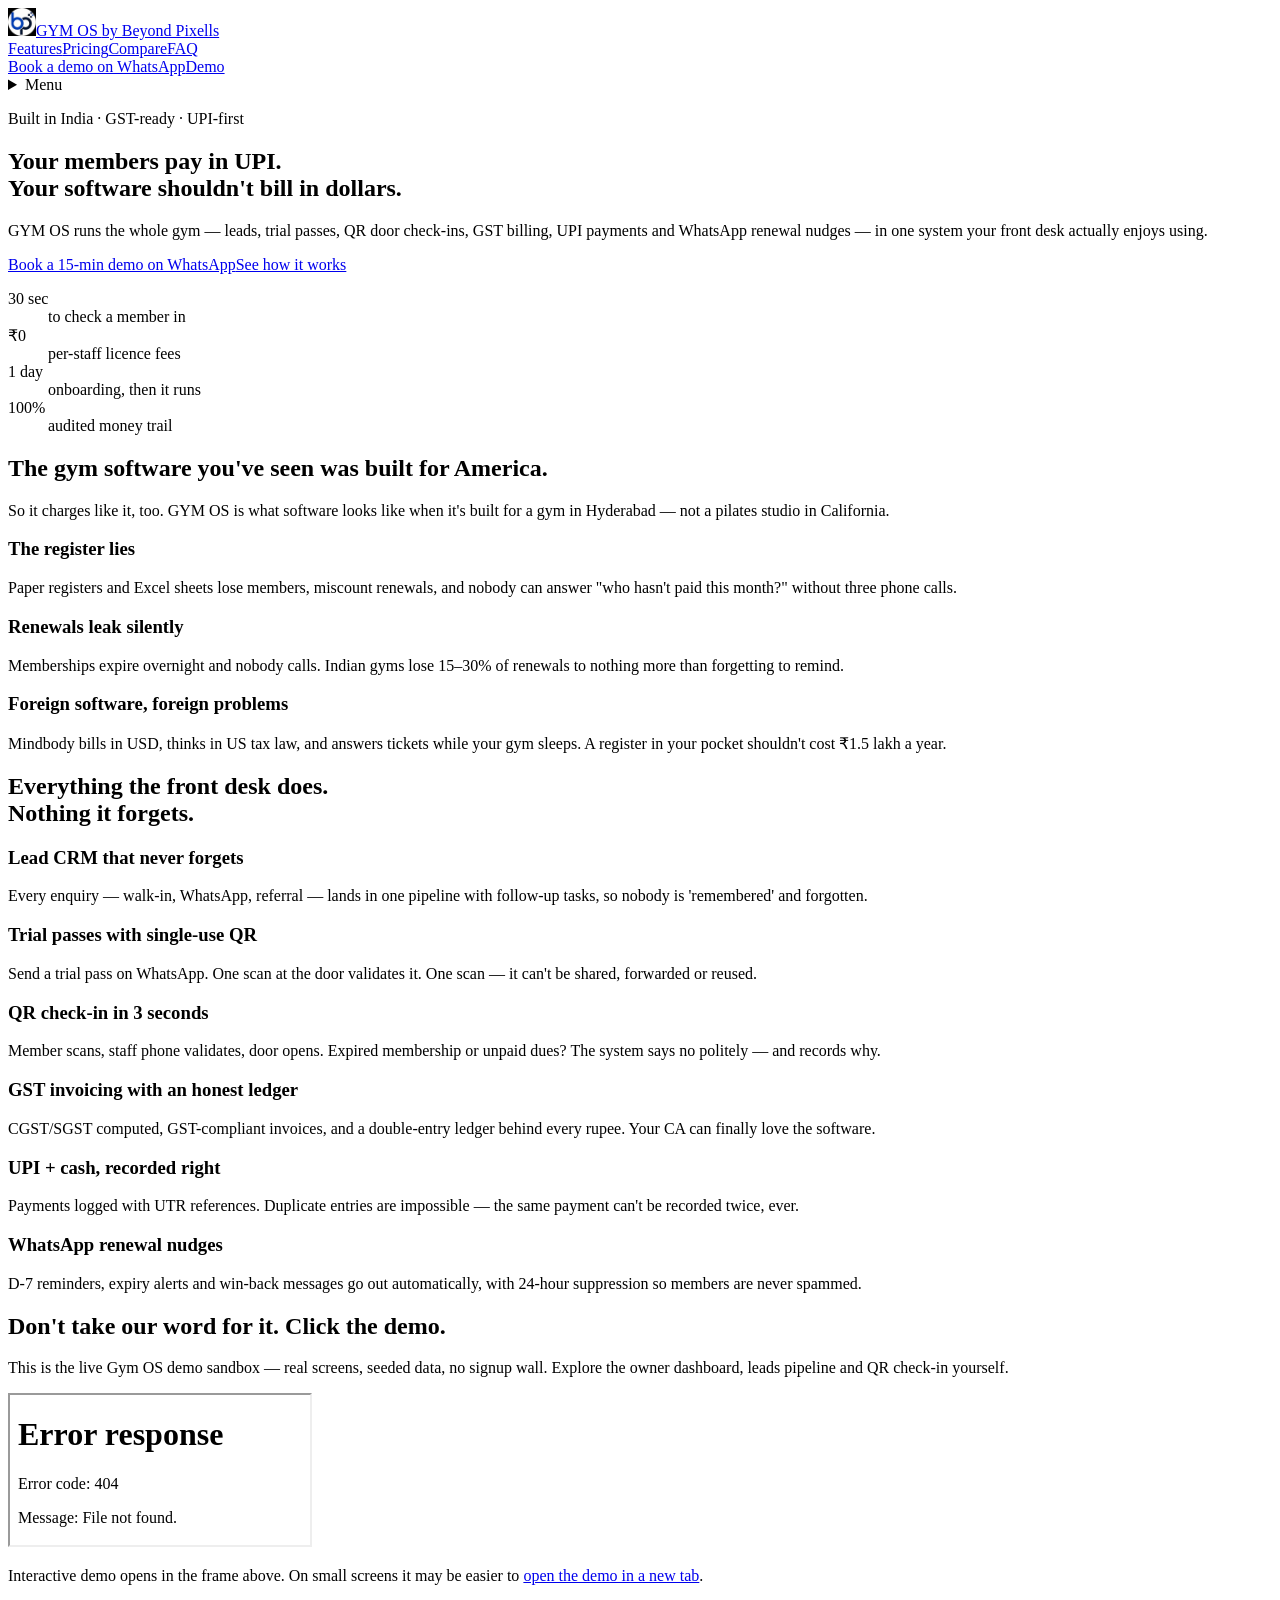
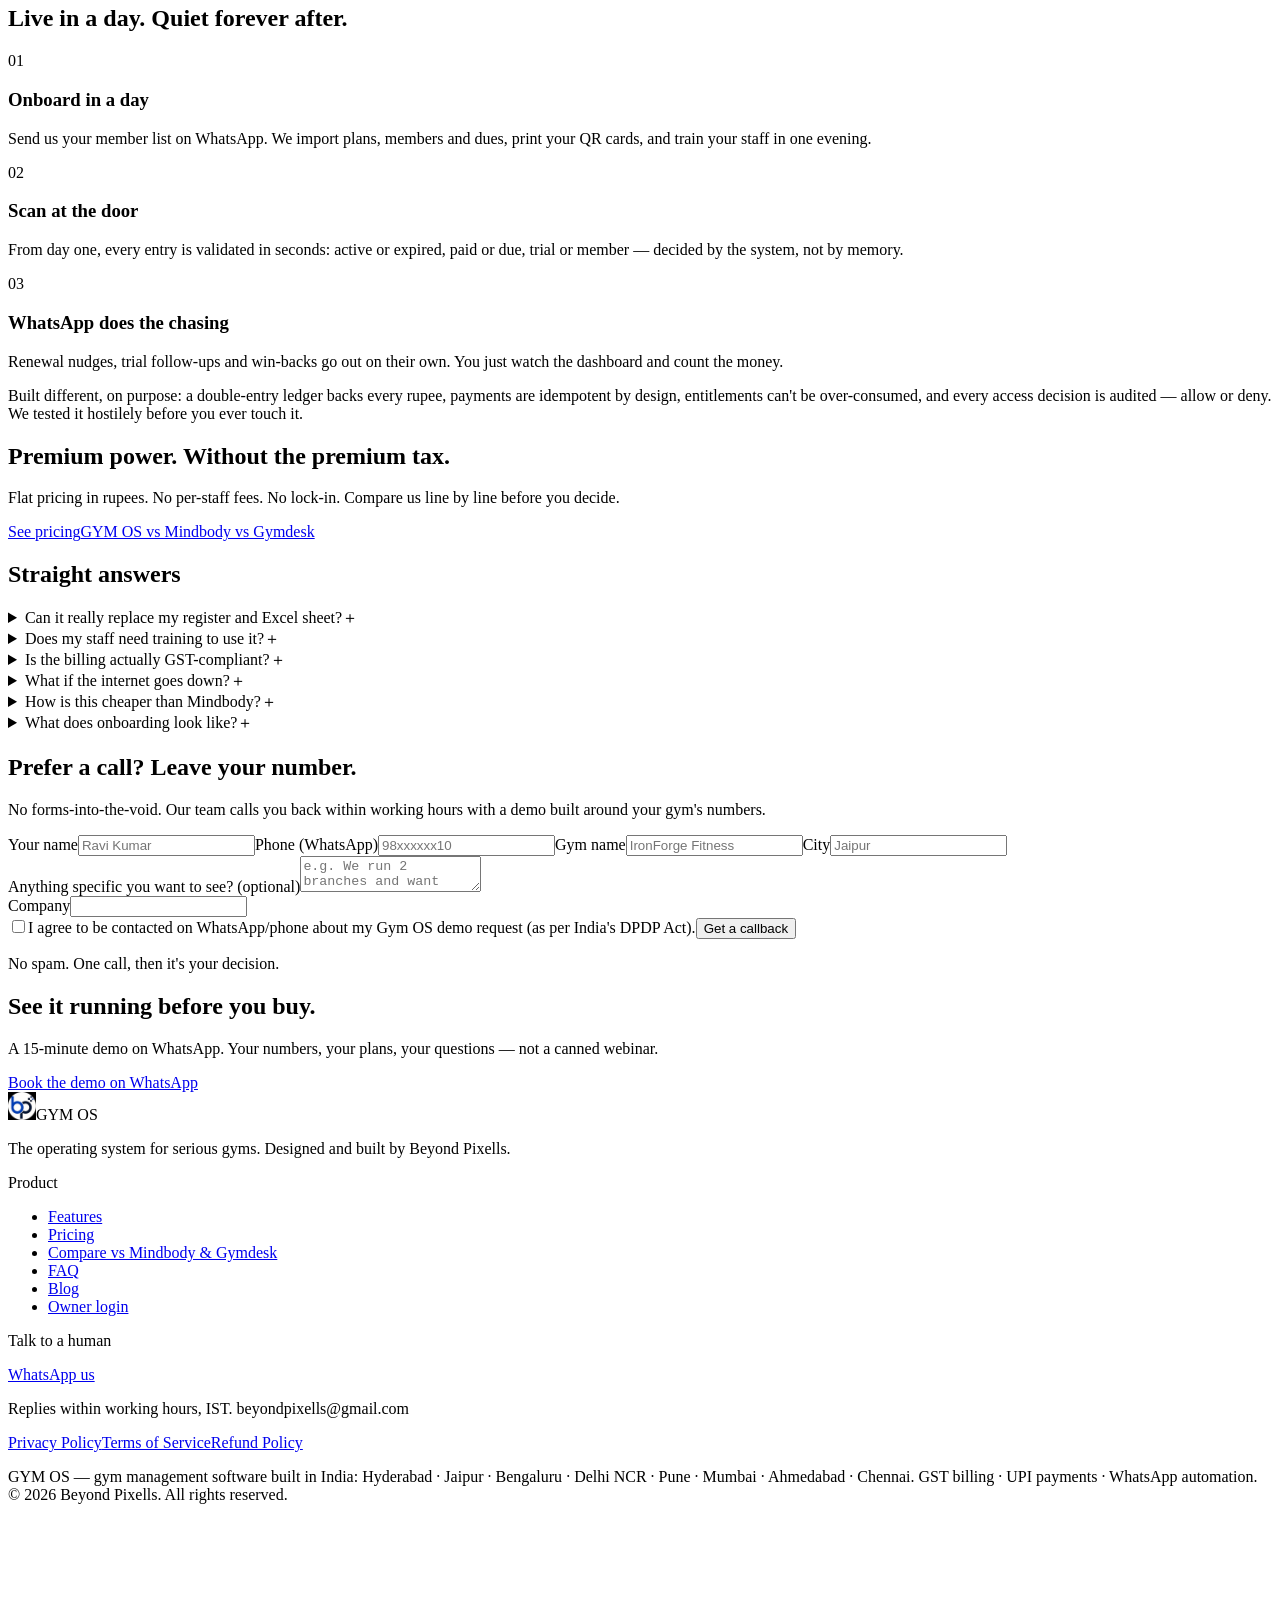
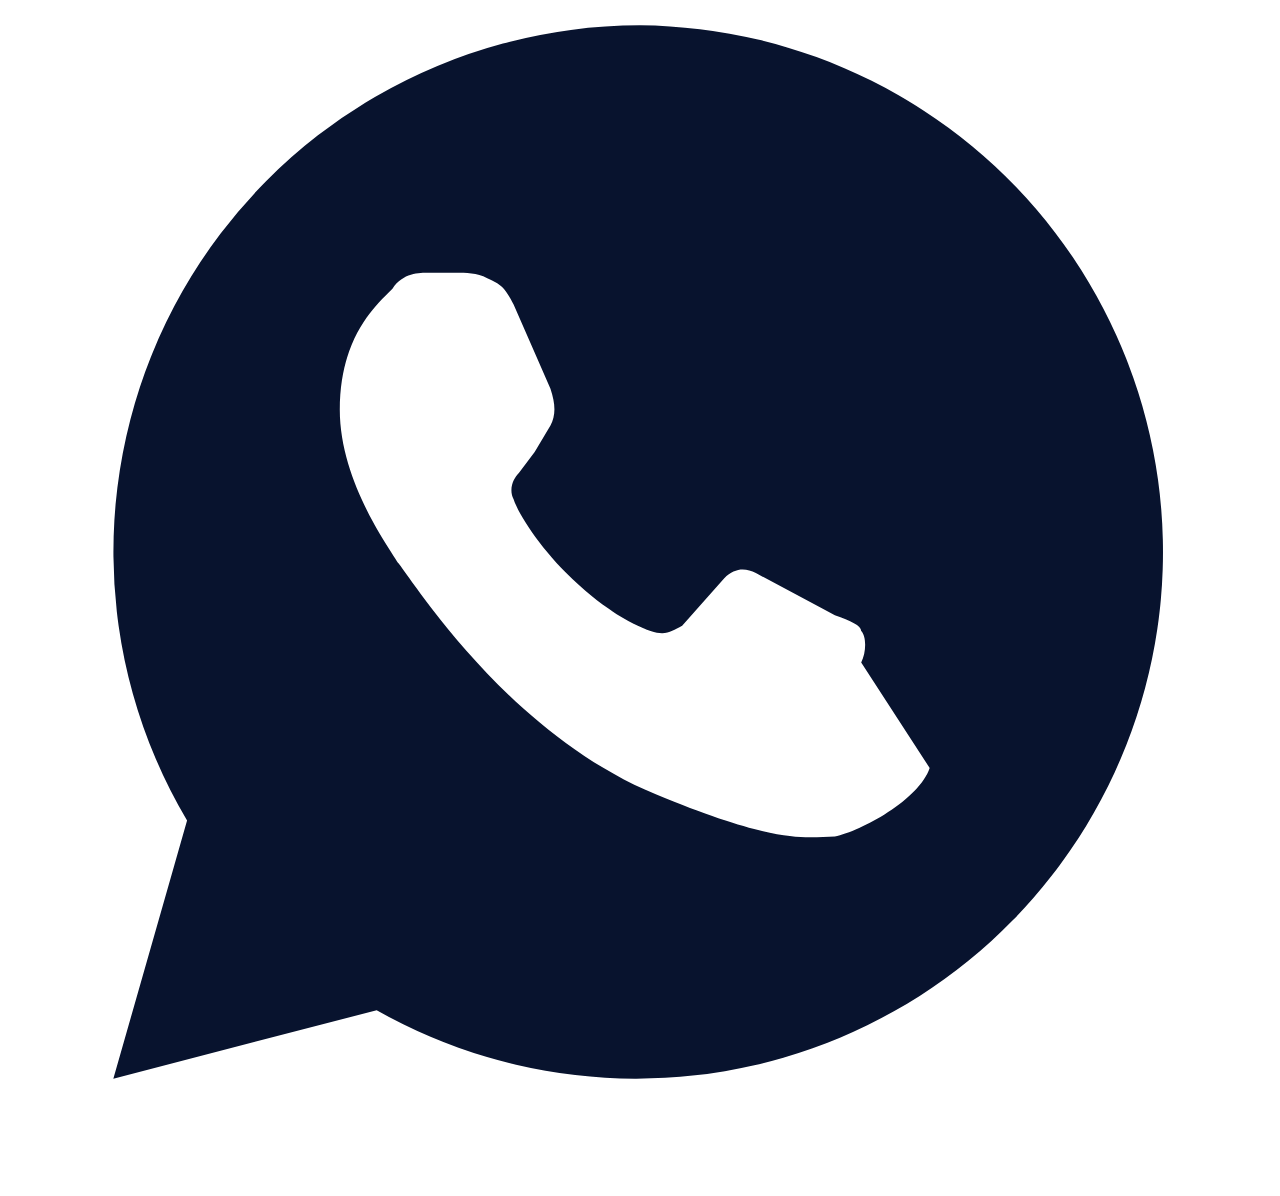
==== index.html @ c72a818e "deploy: mirror from gym-os-app@a713c4f" ====
<!DOCTYPE html><html lang="en-IN"><head><meta charSet="utf-8"/><meta name="viewport" content="width=device-width, initial-scale=1"/><link rel="preload" href="/brand/beyond-pixels-logo.jpg" as="image"/><link rel="stylesheet" href="/gym-os/_next/static/chunks/0vljlscr0-xkp.css" data-precedence="next"/><link rel="preload" as="script" fetchPriority="low" href="/gym-os/_next/static/chunks/0jvhpaew_uadu.js"/><script src="/gym-os/_next/static/chunks/24uyhvvmdi5sa.js" async=""></script><script src="/gym-os/_next/static/chunks/12_celfi3iros.js" async=""></script><script src="/gym-os/_next/static/chunks/3-ih6oidrfscp.js" async=""></script><script src="/gym-os/_next/static/chunks/turbopack-25mjr-13ri_iz.js" async=""></script><script src="/gym-os/_next/static/chunks/3fntmmi971322.js" async=""></script><script src="/gym-os/_next/static/chunks/1z6x88ihszho0.js" async=""></script><script src="/gym-os/_next/static/chunks/2wa0rmlvkaoby.js" async=""></script><link rel="preload" href="https://fonts.googleapis.com/css2?family=Inter:wght@400;500;600;700&amp;family=Plus+Jakarta+Sans:wght@600;700;800&amp;display=swap" as="style"/><link rel="icon" href="/favicon.svg" type="image/svg+xml"/><meta name="geo.region" content="IN"/><meta name="geo.placename" content="India"/><meta name="theme-color" content="#08132e"/><title>GYM OS — Gym Management Software for Indian Gyms | Beyond Pixells</title><meta name="description" content="Leads, trials, QR check-ins, GST billing, UPI payments and WhatsApp renewal nudges in one system. Built in India for Indian gyms. From ₹2,999/month."/><meta name="application-name" content="GYM OS"/><meta name="author" content="Beyond Pixells"/><meta name="keywords" content="gym management software India,gym CRM with WhatsApp,GST billing software for gyms,QR check-in gym,gym membership software Hyderabad,Mindbody alternative India,Gymdesk alternative,fitness studio software,gym billing software UPI"/><meta name="creator" content="Beyond Pixells"/><meta name="publisher" content="Beyond Pixells"/><meta name="robots" content="index, follow"/><meta name="googlebot" content="index, follow, max-image-preview:large, max-snippet:-1"/><meta name="category" content="business software"/><link rel="canonical" href="https://gym-os-app.vercel.app/"/><meta property="og:title" content="GYM OS — The operating system for serious gyms"/><meta property="og:description" content="Leads, trials, QR check-ins, GST billing and WhatsApp renewals in one system. Built in India for Indian gyms."/><meta property="og:url" content="https://gym-os-app.vercel.app/"/><meta property="og:site_name" content="GYM OS by Beyond Pixells"/><meta property="og:locale" content="en_IN"/><meta property="og:image" content="https://gym-os-app.vercel.app/opengraph-image?616f4ebf9aa45fbc"/><meta property="og:image:type" content="image/png"/><meta property="og:image:width" content="1200"/><meta property="og:image:height" content="630"/><meta property="og:image:alt" content="GYM OS — the operating system for serious gyms"/><meta property="og:type" content="website"/><meta name="twitter:card" content="summary_large_image"/><meta name="twitter:title" content="GYM OS — The operating system for serious gyms"/><meta name="twitter:description" content="Leads, trials, QR check-ins, GST billing and WhatsApp renewals in one system. Built in India for Indian gyms."/><meta name="twitter:image" content="https://gym-os-app.vercel.app/opengraph-image"/><link rel="icon" href="/gym-os/icon.png?icon.3govr4t8jtqf4.png" sizes="48x48" type="image/png"/><link rel="apple-touch-icon" href="/gym-os/apple-icon.png?apple-icon.0byp-u2camat3.png" sizes="180x180" type="image/png"/><link rel="stylesheet" href="https://fonts.googleapis.com/css2?family=Inter:wght@400;500;600;700&amp;family=Plus+Jakarta+Sans:wght@600;700;800&amp;display=swap"/><script src="/gym-os/_next/static/chunks/0cz1d0mv5g_q7.js" noModule=""></script></head><body><div hidden=""><!--$--><!--/$--></div><script type="application/ld+json">{"@context":"https://schema.org","@graph":[{"@type":"SoftwareApplication","name":"GYM OS","applicationCategory":"BusinessApplication","operatingSystem":"Web","description":"GYM OS runs the whole gym: leads, trials, QR check-ins, GST billing, UPI payments and WhatsApp renewal nudges. Built in India for Indian gyms.","offers":{"@type":"AggregateOffer","priceCurrency":"INR","lowPrice":"2999","highPrice":"4999","offerCount":"2"},"publisher":{"@type":"Organization","name":"Beyond Pixells"}},{"@type":"Organization","name":"Beyond Pixells","url":"https://gym-os-app.vercel.app","description":"Software studio building GYM OS — the operating system for serious gyms."},{"@type":"FAQPage","mainEntity":[{"@type":"Question","name":"Can it really replace my register and Excel sheet?","acceptedAnswer":{"@type":"Answer","text":"Yes — that's the exact job it was built for. Members, plans, dues, renewals and check-ins all move into one system, and we import your existing member list for you during onboarding."}},{"@type":"Question","name":"Does my staff need training to use it?","acceptedAnswer":{"@type":"Answer","text":"The daily surface is one screen: scan a QR, see green or red. Training takes one evening. The owner dashboard is equally simple on your phone."}},{"@type":"Question","name":"Is the billing actually GST-compliant?","acceptedAnswer":{"@type":"Answer","text":"Invoices carry CGST/SGST computed at your gym's rate, sequential GST doc numbers, and a double-entry ledger behind every rupee — so your CA gets clean books, not screenshots."}},{"@type":"Question","name":"What if the internet goes down?","acceptedAnswer":{"@type":"Answer","text":"Check-ins and door decisions are recorded locally-first in the app; data syncs when connectivity returns. Your door never stops working because Wi-Fi did."}},{"@type":"Question","name":"How is this cheaper than Mindbody?","acceptedAnswer":{"@type":"Answer","text":"Mindbody charges in USD with per-staff add-ons — often ₹1 lakh+ a year for one gym. GYM OS is a flat monthly price in rupees, with every core feature included and no per-staff licence."}},{"@type":"Question","name":"What does onboarding look like?","acceptedAnswer":{"@type":"Answer","text":"One day. Send your member list and plan details on WhatsApp; we import, print QR cards, and train your staff. You keep running the gym — that part doesn't change."}}]}]}</script><header class="sticky top-0 z-50 border-b border-white/10 bg-navy-950/85 backdrop-blur"><nav class="mx-auto flex h-16 max-w-6xl items-center gap-4 px-4 sm:px-6"><a class="flex items-center gap-2.5" aria-label="GYM OS home" href="/gym-os/"><img src="/brand/beyond-pixels-logo.jpg" alt="Beyond Pixells logo" width="28" height="28" class="rounded-lg object-cover "/><span class="font-display text-lg font-extrabold tracking-tight text-white">GYM OS <span class="hidden font-sans text-[11px] font-medium text-slate-400 sm:inline">by Beyond Pixells</span></span></a><div class="ml-auto hidden items-center gap-6 md:flex"><a class="text-sm font-medium text-slate-300 transition hover:text-white" href="/gym-os/#features">Features</a><a class="text-sm font-medium text-slate-300 transition hover:text-white" href="/gym-os/pricing/">Pricing</a><a class="text-sm font-medium text-slate-300 transition hover:text-white" href="/gym-os/compare/">Compare</a><a class="text-sm font-medium text-slate-300 transition hover:text-white" href="/gym-os/#faq">FAQ</a></div><a href="https://wa.me/917737077479?text=Hi!%20I%20run%20a%20gym%20and%20want%20to%20see%20GYM%20OS%20in%20action.%20Can%20you%20show%20me%20a%20demo%3F" target="_blank" rel="noopener noreferrer" class="btn-primary ml-auto whitespace-nowrap md:ml-4"><span class="hidden sm:inline">Book a demo on WhatsApp</span><span class="sm:hidden">Demo</span></a></nav><details class="border-t border-white/10 md:hidden"><summary class="mx-auto flex max-w-6xl cursor-pointer list-none items-center gap-2 px-4 py-2 text-xs font-semibold text-slate-400">Menu</summary><div class="mx-auto flex max-w-6xl flex-col gap-1 px-4 pb-3"><a class="rounded-lg px-2 py-2 text-sm font-medium text-slate-300 hover:bg-white/5 hover:text-white" href="/gym-os/#features">Features</a><a class="rounded-lg px-2 py-2 text-sm font-medium text-slate-300 hover:bg-white/5 hover:text-white" href="/gym-os/pricing/">Pricing</a><a class="rounded-lg px-2 py-2 text-sm font-medium text-slate-300 hover:bg-white/5 hover:text-white" href="/gym-os/compare/">Compare</a><a class="rounded-lg px-2 py-2 text-sm font-medium text-slate-300 hover:bg-white/5 hover:text-white" href="/gym-os/#faq">FAQ</a></div></details></header><main><section class="relative overflow-hidden"><div class="pointer-events-none absolute -top-40 left-1/2 h-96 w-[42rem] -translate-x-1/2 rounded-full opacity-25 blur-3xl" style="background:radial-gradient(closest-side, #2659c4, transparent)"></div><div class="mx-auto max-w-6xl px-4 pb-20 pt-16 sm:px-6 sm:pt-24"><p class="inline-flex items-center gap-2 rounded-full border border-white/10 bg-navy-900/60 px-3 py-1 text-xs font-medium tracking-wide text-slate-300"><span class="h-1.5 w-1.5 rounded-full bg-brand-500"></span>Built in India · GST-ready · UPI-first</p><h1 class="mt-6 max-w-3xl font-display text-4xl font-extrabold leading-[1.08] tracking-tight text-white sm:text-6xl">Your members pay in UPI.<br/><span class="text-brand-400">Your software shouldn&#x27;t bill in dollars.</span></h1><p class="mt-6 max-w-2xl text-lg leading-relaxed text-slate-400">GYM OS runs the whole gym — leads, trial passes, QR door check-ins, GST billing, UPI payments and WhatsApp renewal nudges — in one system your front desk actually enjoys using.</p><div class="mt-8 flex flex-wrap items-center gap-4"><a href="https://wa.me/917737077479?text=Hi!%20I%20run%20a%20gym%20and%20want%20to%20see%20GYM%20OS%20in%20action.%20Can%20you%20show%20me%20a%20demo%3F" target="_blank" rel="noopener noreferrer" class="btn-primary px-6 py-3 text-base">Book a 15-min demo on WhatsApp</a><a href="#how" class="inline-flex items-center rounded-xl border border-white/15 px-6 py-3 font-semibold text-white transition hover:border-white/30">See how it works</a></div><dl class="mt-14 grid grid-cols-2 gap-6 border-t border-white/10 pt-8 sm:grid-cols-4"><div><dt class="font-display text-2xl font-extrabold text-white">30 sec</dt><dd class="mt-1 text-sm text-slate-400">to check a member in</dd></div><div><dt class="font-display text-2xl font-extrabold text-white">₹0</dt><dd class="mt-1 text-sm text-slate-400">per-staff licence fees</dd></div><div><dt class="font-display text-2xl font-extrabold text-white">1 day</dt><dd class="mt-1 text-sm text-slate-400">onboarding, then it runs</dd></div><div><dt class="font-display text-2xl font-extrabold text-white">100%</dt><dd class="mt-1 text-sm text-slate-400">audited money trail</dd></div></dl></div></section><section class="border-t border-white/10 bg-navy-900/40"><div class="mx-auto max-w-6xl px-4 py-20 sm:px-6"><h2 class="max-w-2xl font-display text-3xl font-extrabold tracking-tight text-white sm:text-4xl">The gym software you&#x27;ve seen was built for America.</h2><p class="mt-4 max-w-2xl text-slate-400">So it charges like it, too. GYM OS is what software looks like when it&#x27;s built for a gym in Hyderabad — not a pilates studio in California.</p><div class="mt-12 grid gap-5 md:grid-cols-3"><div class="card"><h3 class="font-display text-lg font-bold text-white">The register lies</h3><p class="mt-2 text-sm leading-relaxed text-slate-400">Paper registers and Excel sheets lose members, miscount renewals, and nobody can answer &quot;who hasn&#x27;t paid this month?&quot; without three phone calls.</p></div><div class="card"><h3 class="font-display text-lg font-bold text-white">Renewals leak silently</h3><p class="mt-2 text-sm leading-relaxed text-slate-400">Memberships expire overnight and nobody calls. Indian gyms lose 15–30% of renewals to nothing more than forgetting to remind.</p></div><div class="card"><h3 class="font-display text-lg font-bold text-white">Foreign software, foreign problems</h3><p class="mt-2 text-sm leading-relaxed text-slate-400">Mindbody bills in USD, thinks in US tax law, and answers tickets while your gym sleeps. A register in your pocket shouldn&#x27;t cost ₹1.5 lakh a year.</p></div></div></div></section><section id="features" class="scroll-mt-16"><div class="mx-auto max-w-6xl px-4 py-20 sm:px-6"><h2 class="max-w-2xl font-display text-3xl font-extrabold tracking-tight text-white sm:text-4xl">Everything the front desk does.<br/>Nothing it forgets.</h2><div class="mt-12 grid gap-5 sm:grid-cols-2 lg:grid-cols-3"><div class="card transition hover:border-brand-600/40"><h3 class="font-display text-lg font-bold text-white">Lead CRM that never forgets</h3><p class="mt-2 text-sm leading-relaxed text-slate-400">Every enquiry — walk-in, WhatsApp, referral — lands in one pipeline with follow-up tasks, so nobody is &#x27;remembered&#x27; and forgotten.</p></div><div class="card transition hover:border-brand-600/40"><h3 class="font-display text-lg font-bold text-white">Trial passes with single-use QR</h3><p class="mt-2 text-sm leading-relaxed text-slate-400">Send a trial pass on WhatsApp. One scan at the door validates it. One scan — it can&#x27;t be shared, forwarded or reused.</p></div><div class="card transition hover:border-brand-600/40"><h3 class="font-display text-lg font-bold text-white">QR check-in in 3 seconds</h3><p class="mt-2 text-sm leading-relaxed text-slate-400">Member scans, staff phone validates, door opens. Expired membership or unpaid dues? The system says no politely — and records why.</p></div><div class="card transition hover:border-brand-600/40"><h3 class="font-display text-lg font-bold text-white">GST invoicing with an honest ledger</h3><p class="mt-2 text-sm leading-relaxed text-slate-400">CGST/SGST computed, GST-compliant invoices, and a double-entry ledger behind every rupee. Your CA can finally love the software.</p></div><div class="card transition hover:border-brand-600/40"><h3 class="font-display text-lg font-bold text-white">UPI + cash, recorded right</h3><p class="mt-2 text-sm leading-relaxed text-slate-400">Payments logged with UTR references. Duplicate entries are impossible — the same payment can&#x27;t be recorded twice, ever.</p></div><div class="card transition hover:border-brand-600/40"><h3 class="font-display text-lg font-bold text-white">WhatsApp renewal nudges</h3><p class="mt-2 text-sm leading-relaxed text-slate-400">D-7 reminders, expiry alerts and win-back messages go out automatically, with 24-hour suppression so members are never spammed.</p></div></div></div></section><section id="demo" class="scroll-mt-16 border-t border-white/10 bg-navy-900/40"><div class="mx-auto max-w-6xl px-4 py-20 sm:px-6"><div class="mx-auto max-w-2xl text-center"><h2 class="font-display text-3xl font-extrabold tracking-tight text-white sm:text-4xl">Don&#x27;t take our word for it. Click the demo.</h2><p class="mt-4 text-slate-400">This is the live Gym OS demo sandbox — real screens, seeded data, no signup wall. Explore the owner dashboard, leads pipeline and QR check-in yourself.</p></div><div class="mt-10 overflow-hidden rounded-2xl border border-white/10 bg-navy-900/60 shadow-2xl"><iframe src="/gym-os/dashboard/#/dashboard" title="Gym OS live interactive demo" class="h-[640px] w-full" loading="lazy"></iframe></div><p class="mt-4 text-center text-xs text-slate-500">Interactive demo opens in the frame above. On small screens it may be easier to<!-- --> <a href="/gym-os/dashboard/#/dashboard" target="_blank" rel="noopener noreferrer" class="text-brand-400 underline hover:text-brand-300">open the demo in a new tab</a>.</p></div></section><section id="how" class="scroll-mt-16 border-t border-white/10 bg-navy-900/40"><div class="mx-auto max-w-6xl px-4 py-20 sm:px-6"><h2 class="font-display text-3xl font-extrabold tracking-tight text-white sm:text-4xl">Live in a day. Quiet forever after.</h2><div class="mt-12 grid gap-5 md:grid-cols-3"><div class="card"><span class="font-display text-sm font-extrabold tracking-widest text-brand-400">01</span><h3 class="mt-3 font-display text-lg font-bold text-white">Onboard in a day</h3><p class="mt-2 text-sm leading-relaxed text-slate-400">Send us your member list on WhatsApp. We import plans, members and dues, print your QR cards, and train your staff in one evening.</p></div><div class="card"><span class="font-display text-sm font-extrabold tracking-widest text-brand-400">02</span><h3 class="mt-3 font-display text-lg font-bold text-white">Scan at the door</h3><p class="mt-2 text-sm leading-relaxed text-slate-400">From day one, every entry is validated in seconds: active or expired, paid or due, trial or member — decided by the system, not by memory.</p></div><div class="card"><span class="font-display text-sm font-extrabold tracking-widest text-brand-400">03</span><h3 class="mt-3 font-display text-lg font-bold text-white">WhatsApp does the chasing</h3><p class="mt-2 text-sm leading-relaxed text-slate-400">Renewal nudges, trial follow-ups and win-backs go out on their own. You just watch the dashboard and count the money.</p></div></div><p class="mt-10 rounded-2xl border border-brand-600/30 bg-navy-800/50 p-5 text-sm leading-relaxed text-slate-300"><span class="font-semibold text-white">Built different, on purpose:</span> a double-entry ledger backs every rupee, payments are idempotent by design, entitlements can&#x27;t be over-consumed, and every access decision is audited — allow or deny. We tested it hostilely before you ever touch it.</p></div></section><section class="border-t border-white/10"><div class="mx-auto max-w-6xl px-4 py-20 text-center sm:px-6"><h2 class="font-display text-3xl font-extrabold tracking-tight text-white sm:text-4xl">Premium power. Without the premium tax.</h2><p class="mx-auto mt-4 max-w-xl text-slate-400">Flat pricing in rupees. No per-staff fees. No lock-in. Compare us line by line before you decide.</p><div class="mt-8 flex flex-wrap justify-center gap-4"><a class="btn-primary px-6 py-3 text-base" href="/gym-os/pricing/">See pricing</a><a class="inline-flex items-center rounded-xl border border-white/15 px-6 py-3 font-semibold text-white transition hover:border-white/30" href="/gym-os/compare/">GYM OS vs Mindbody vs Gymdesk</a></div></div></section><section id="faq" class="scroll-mt-16 border-t border-white/10 bg-navy-900/40"><div class="mx-auto max-w-3xl px-4 py-20 sm:px-6"><h2 class="font-display text-3xl font-extrabold tracking-tight text-white sm:text-4xl">Straight answers</h2><div class="mt-10 divide-y divide-white/10"><details class="group py-5"><summary class="flex cursor-pointer list-none items-center justify-between gap-4 font-semibold text-white [&amp;::-webkit-details-marker]:hidden">Can it really replace my register and Excel sheet?<span class="text-brand-400 transition group-open:rotate-45">＋</span></summary><p class="mt-3 text-sm leading-relaxed text-slate-400">Yes — that&#x27;s the exact job it was built for. Members, plans, dues, renewals and check-ins all move into one system, and we import your existing member list for you during onboarding.</p></details><details class="group py-5"><summary class="flex cursor-pointer list-none items-center justify-between gap-4 font-semibold text-white [&amp;::-webkit-details-marker]:hidden">Does my staff need training to use it?<span class="text-brand-400 transition group-open:rotate-45">＋</span></summary><p class="mt-3 text-sm leading-relaxed text-slate-400">The daily surface is one screen: scan a QR, see green or red. Training takes one evening. The owner dashboard is equally simple on your phone.</p></details><details class="group py-5"><summary class="flex cursor-pointer list-none items-center justify-between gap-4 font-semibold text-white [&amp;::-webkit-details-marker]:hidden">Is the billing actually GST-compliant?<span class="text-brand-400 transition group-open:rotate-45">＋</span></summary><p class="mt-3 text-sm leading-relaxed text-slate-400">Invoices carry CGST/SGST computed at your gym&#x27;s rate, sequential GST doc numbers, and a double-entry ledger behind every rupee — so your CA gets clean books, not screenshots.</p></details><details class="group py-5"><summary class="flex cursor-pointer list-none items-center justify-between gap-4 font-semibold text-white [&amp;::-webkit-details-marker]:hidden">What if the internet goes down?<span class="text-brand-400 transition group-open:rotate-45">＋</span></summary><p class="mt-3 text-sm leading-relaxed text-slate-400">Check-ins and door decisions are recorded locally-first in the app; data syncs when connectivity returns. Your door never stops working because Wi-Fi did.</p></details><details class="group py-5"><summary class="flex cursor-pointer list-none items-center justify-between gap-4 font-semibold text-white [&amp;::-webkit-details-marker]:hidden">How is this cheaper than Mindbody?<span class="text-brand-400 transition group-open:rotate-45">＋</span></summary><p class="mt-3 text-sm leading-relaxed text-slate-400">Mindbody charges in USD with per-staff add-ons — often ₹1 lakh+ a year for one gym. GYM OS is a flat monthly price in rupees, with every core feature included and no per-staff licence.</p></details><details class="group py-5"><summary class="flex cursor-pointer list-none items-center justify-between gap-4 font-semibold text-white [&amp;::-webkit-details-marker]:hidden">What does onboarding look like?<span class="text-brand-400 transition group-open:rotate-45">＋</span></summary><p class="mt-3 text-sm leading-relaxed text-slate-400">One day. Send your member list and plan details on WhatsApp; we import, print QR cards, and train your staff. You keep running the gym — that part doesn&#x27;t change.</p></details></div></div></section><section id="get-a-callback" class="scroll-mt-16 border-t border-white/10 bg-navy-900/40"><div class="mx-auto max-w-3xl px-4 py-20 sm:px-6"><h2 class="font-display text-3xl font-extrabold tracking-tight text-white sm:text-4xl">Prefer a call? Leave your number.</h2><p class="mt-3 text-slate-400">No forms-into-the-void. Our team calls you back within working hours with a demo built around your gym&#x27;s numbers.</p><div class="mt-8"><form class="card border-brand-600/30 bg-navy-800/60"><div class="grid gap-4 sm:grid-cols-2"><label class="block text-sm font-medium text-slate-300">Your name<input required="" maxLength="120" autoComplete="name" class="mt-1.5 w-full rounded-xl border border-white/10 bg-navy-900/80 px-3.5 py-2.5 text-white placeholder:text-slate-500 focus:border-brand-500 focus:outline-none" placeholder="Ravi Kumar" name="name"/></label><label class="block text-sm font-medium text-slate-300">Phone (WhatsApp)<input required="" inputMode="tel" pattern="[0-9+\s-]{10,15}" autoComplete="tel" class="mt-1.5 w-full rounded-xl border border-white/10 bg-navy-900/80 px-3.5 py-2.5 text-white placeholder:text-slate-500 focus:border-brand-500 focus:outline-none" placeholder="98xxxxxx10" name="phone"/></label><label class="block text-sm font-medium text-slate-300">Gym name<input required="" maxLength="160" class="mt-1.5 w-full rounded-xl border border-white/10 bg-navy-900/80 px-3.5 py-2.5 text-white placeholder:text-slate-500 focus:border-brand-500 focus:outline-none" placeholder="IronForge Fitness" name="gym_name"/></label><label class="block text-sm font-medium text-slate-300">City<input maxLength="80" class="mt-1.5 w-full rounded-xl border border-white/10 bg-navy-900/80 px-3.5 py-2.5 text-white placeholder:text-slate-500 focus:border-brand-500 focus:outline-none" placeholder="Jaipur" name="city"/></label></div><label class="mt-4 block text-sm font-medium text-slate-300">Anything specific you want to see? <span class="text-slate-500">(optional)</span><textarea name="notes" rows="2" maxLength="500" class="mt-1.5 w-full rounded-xl border border-white/10 bg-navy-900/80 px-3.5 py-2.5 text-white placeholder:text-slate-500 focus:border-brand-500 focus:outline-none" placeholder="e.g. We run 2 branches and want WhatsApp renewal reminders"></textarea></label><div class="hidden" aria-hidden="true"><label>Company<input tabindex="-1" autoComplete="off" name="company"/></label></div><label class="mt-4 flex items-start gap-3 text-xs leading-relaxed text-slate-400"><input type="checkbox" required="" class="mt-0.5 h-4 w-4 rounded border-white/20 bg-navy-900" name="consent"/>I agree to be contacted on WhatsApp/phone about my Gym OS demo request (as per India&#x27;s DPDP Act).</label><button type="submit" class="btn-primary mt-5 w-full px-6 py-3 text-base sm:w-auto">Get a callback</button><p class="mt-3 text-xs text-slate-500">No spam. One call, then it&#x27;s your decision.</p></form></div></div></section><section class="mx-auto max-w-6xl px-4 pb-24 sm:px-6"><div class="card border-brand-600/30 bg-navy-800/60 text-center"><h2 class="font-display text-3xl font-extrabold text-white">See it running before you buy.</h2><p class="mx-auto mt-3 max-w-lg text-slate-400">A 15-minute demo on WhatsApp. Your numbers, your plans, your questions — not a canned webinar.</p><a href="https://wa.me/917737077479?text=Hi!%20I%20run%20a%20gym%20and%20want%20to%20see%20GYM%20OS%20in%20action.%20Can%20you%20show%20me%20a%20demo%3F" target="_blank" rel="noopener noreferrer" class="btn-primary mt-6 px-6 py-3 text-base">Book the demo on WhatsApp</a></div></section></main><footer class="border-t border-white/10"><div class="mx-auto max-w-6xl px-4 py-14 sm:px-6"><div class="grid gap-10 md:grid-cols-3"><div><div class="flex items-center gap-2.5"><img src="/brand/beyond-pixels-logo.jpg" alt="Beyond Pixells logo" width="28" height="28" class="rounded-lg object-cover "/><span class="font-display text-lg font-extrabold text-white">GYM OS</span></div><p class="mt-3 max-w-xs text-sm leading-relaxed text-slate-400">The operating system for serious gyms. Designed and built by<!-- --> <span class="text-slate-300">Beyond Pixells</span>.</p></div><nav aria-label="Site"><p class="text-xs font-semibold uppercase tracking-wider text-slate-500">Product</p><ul class="mt-4 space-y-2.5 text-sm"><li><a class="text-slate-400 hover:text-white" href="/gym-os/#features">Features</a></li><li><a class="text-slate-400 hover:text-white" href="/gym-os/pricing/">Pricing</a></li><li><a class="text-slate-400 hover:text-white" href="/gym-os/compare/">Compare vs Mindbody &amp; Gymdesk</a></li><li><a class="text-slate-400 hover:text-white" href="/gym-os/#faq">FAQ</a></li><li><a class="text-slate-400 hover:text-white" href="/gym-os/blog/">Blog</a></li><li><a class="text-slate-400 hover:text-white" href="/gym-os/login/">Owner login</a></li></ul></nav><div><p class="text-xs font-semibold uppercase tracking-wider text-slate-500">Talk to a human</p><a href="https://wa.me/917737077479?text=Hi!%20I%20run%20a%20gym%20and%20want%20to%20see%20GYM%20OS%20in%20action.%20Can%20you%20show%20me%20a%20demo%3F" target="_blank" rel="noopener noreferrer" class="btn-primary mt-4">WhatsApp us</a><p class="mt-3 text-sm text-slate-500">Replies within working hours, IST. <!-- -->beyondpixells@gmail.com</p></div></div><p class="mt-12 flex flex-wrap gap-x-5 gap-y-1 text-xs text-slate-500"><a class="hover:text-white" href="/gym-os/privacy/">Privacy Policy</a><a class="hover:text-white" href="/gym-os/terms/">Terms of Service</a><a class="hover:text-white" href="/gym-os/refund/">Refund Policy</a></p><p class="mt-4 border-t border-white/10 pt-6 text-xs leading-relaxed text-slate-500">GYM OS — gym management software built in India:<!-- --> <span>Hyderabad<!-- --> · </span><span>Jaipur<!-- --> · </span><span>Bengaluru<!-- --> · </span><span>Delhi NCR<!-- --> · </span><span>Pune<!-- --> · </span><span>Mumbai<!-- --> · </span><span>Ahmedabad<!-- --> · </span><span>Chennai</span>. GST billing · UPI payments · WhatsApp automation.<br/>© <!-- -->2026<!-- --> Beyond Pixells. All rights reserved.</p></div></footer><a href="https://wa.me/917737077479?text=Hi!%20I%20run%20a%20gym%20and%20want%20to%20see%20GYM%20OS%20in%20action.%20Can%20you%20show%20me%20a%20demo%3F" target="_blank" rel="noopener noreferrer" aria-label="Chat on WhatsApp" class="fixed bottom-5 right-5 z-50 flex h-14 w-14 items-center justify-center rounded-full bg-[#25D366] shadow-lg shadow-black/40 transition hover:scale-105"><svg class="h-7 w-7" viewBox="0 0 24 24" fill="#08132e" aria-hidden="true"><path d="M12 2a10 10 0 0 0-8.6 15.1L2 22l5-1.3A10 10 0 1 0 12 2Zm5.5 14.1c-.2.6-1.3 1.2-1.8 1.3-.5 0-1 .2-3.4-.8-2.9-1.2-4.7-4.2-4.9-4.4-.1-.2-1.1-1.5-1.1-2.9s.7-2 1-2.3c.2-.3.5-.3.7-.3h.5c.2 0 .4 0 .6.1.2.1.3.1.5.5l.7 1.6c.1.3.1.5 0 .7l-.3.5-.3.4c-.1.1-.2.3-.1.5.1.3.5.9 1 1.4.7.7 1.3 1 1.6 1.1.3.1.4 0 .6-.1l.8-.9c.2-.2.4-.2.6-.1l1.5.8c.3.1.5.2.5.3.1.1.1.4 0 .6Z"></path></svg></a><!--$--><!--/$--><script src="/gym-os/_next/static/chunks/0jvhpaew_uadu.js" id="_R_" async=""></script><script>(self.__next_f=self.__next_f||[]).push([0])</script><script>self.__next_f.push([1,"1:\"$Sreact.fragment\"\n2:I[39756,[\"/gym-os/_next/static/chunks/3fntmmi971322.js\"],\"default\"]\n3:I[37457,[\"/gym-os/_next/static/chunks/3fntmmi971322.js\"],\"default\"]\nc:I[68027,[\"/gym-os/_next/static/chunks/1z6x88ihszho0.js\"],\"default\",1]\n:HL[\"/gym-os/_next/static/chunks/0vljlscr0-xkp.css\",\"style\"]\n:HL[\"https://fonts.googleapis.com/css2?family=Inter:wght@400;500;600;700\u0026family=Plus+Jakarta+Sans:wght@600;700;800\u0026display=swap\",\"style\"]\n4:T95d,{\"@context\":\"https://schema.org\",\"@graph\":[{\"@type\":\"SoftwareApplication\",\"name\":\"GYM OS\",\"applicationCategory\":\"BusinessApplication\",\"operatingSystem\":\"Web\",\"description\":\"GYM OS runs the whole gym: leads, trials, QR check-ins, GST billing, UPI payments and WhatsApp renewal nudges. Built in India for Indian gyms.\",\"offers\":{\"@type\":\"AggregateOffer\",\"priceCurrency\":\"INR\",\"lowPrice\":\"2999\",\"highPrice\":\"4999\",\"offerCount\":\"2\"},\"publisher\":{\"@type\":\"Organization\",\"name\":\"Beyond Pixells\"}},{\"@type\":\"Organization\",\"name\":\"Beyond Pixells\",\"url\":\"https://gym-os-app.vercel.app\",\"description\":\"Software studio building GYM OS — the operating system for serious gyms.\"},{\"@type\":\"FAQPage\",\"mainEntity\":[{\"@type\":\"Question\",\"name\":\"Can it really replace my register and Excel sheet?\",\"acceptedAnswer\":{\"@type\":\"Answer\",\"text\":\"Yes — that's the exact job it was built for. Members, plans, dues, renewals and check-ins all move into one system, and we import your existing member list for you during onboarding.\"}},{\"@type\":\"Question\",\"name\":\"Does my staff need training to use it?\",\"acceptedAnswer\":{\"@type\":\"Answer\",\"text\":\"The daily surface is one screen: scan a QR, see green or red. Training takes one evening. The owner dashboard is equally simple on your phone.\"}},{\"@type\":\"Question\",\"name\":\"Is the billing actually GST-compliant?\",\"acceptedAnswer\":{\"@type\":\"Answer\",\"text\":\"Invoices carry CGST/SGST computed at your gym's rate, sequential GST doc numbers, and a double-entry ledger behind every rupee — so your CA gets clean books, not screenshots.\"}},{\"@type\":\"Question\",\"name\":\"What if the internet goes down?\",\"acceptedAnswer\":{\"@type\":\"Answer\",\"text\":\"Check-ins and door decisions are recorded locally-first in the app; data syncs when connectivity returns. Your door never stops working because Wi-Fi did.\"}},{\"@type\":\"Question\",\"name\":\"How is this cheaper than Mindbody?\",\"acceptedAnswer\":{\"@type\":\"Answer\",\"text\":\"Mindbody charges in USD with per-staff add-ons — often ₹1 lakh+ a year for one gym. GYM OS is a flat monthly price in rupees, with every core feature included and no per-staff licence.\"}},{\"@type\":\"Question\",\"name\":\"What does onboarding look like?\",\"acceptedAnswer\":{\"@type\":\"Answer\",\"text\":\"One day. Send your member list and plan details on WhatsApp; we import, print QR cards, and train your staff. You keep running the gym — that part doesn't change.\"}}]}]}0:{\"P\":null,\"c\":[\"\",\"\"],\"q\":\"\",\"i\":false,\"f\":[[[\"\",{\"children\":[\"__PAGE__\",{},\"$undefined\",\"$undefined\",4608]},\"$undefined\",\"$undefined\",4624],[[\"$\",\"$1\",\"c\",{\"children\":[[[\"$\",\"link\",\"0\",{\"rel\":\"stylesheet\",\"href\":\"/gym-os/_next/static/chunks/0vljlscr0-xkp.css\",\"precedence\":\"next\",\"crossOrigin\":\"$undefined\",\"nonce\":\"$undefined\"}],[\"$\",\"script\",\"script-0\",{\"src\":\"/gym-os/_next/static/chunks/1z6x88ihszho0.js\",\"async\":true,\"nonce\":\"$undefined\"}]],[\"$\",\"html\",null,{\"lang\":\"en-IN\",\"children\":[[\"$\",\"head\",null,{\"children\":[[\"$\",\"link\",null,{\"rel\":\"icon\",\"href\":\"/favicon.svg\",\"type\":\"image/svg+xml\"}],[\"$\",\"link\",null,{\"rel\":\"stylesheet\",\"href\":\"https://fonts.googleapis.com/css2?family=Inter:wght@400;500;600;700\u0026family=Plus+Jakarta+Sans:wght@600;700;800\u0026display=swap\"}],[\"$\",\"meta\",null,{\"name\":\"geo.region\",\"content\":\"IN\"}],[\"$\",\"meta\",null,{\"name\":\"geo.placename\",\"content\":\"India\"}]]}],[\"$\",\"body\",null,{\"children\":[[\"$\",\"$L2\",null,{\"parallelRouterKey\":\"children\",\"error\":\"$undefined\",\"errorStyles\":\"$undefined\",\"errorScripts\":\"$undefined\",\"template\":[\"$\",\"$L3\",null,{}],\"templateStyles\":\"$undefined\",\"templateScripts\":\"$undefined\",\"notFound\":[[[\"$\",\"title\",null,{\"children\":\"404: This page could not be found.\"}],[\"$\",\"div\",null,{\"style\":{\"fontFamily\":\"system-ui,\\\"Segoe UI\\\",Roboto,Helvetica,Arial,sans-serif,\\\"Apple Color Emoji\\\",\\\"Segoe UI Emoji\\\"\",\"height\":\"100vh\",\"textAlign\":\"center\",\"display\":\"flex\",\"flexDirection\":\"column\",\"alignItems\":\"center\",\"justifyContent\":\"center\"},\"children\":[\"$\",\"div\",null,{\"children\":[[\"$\",\"style\",null,{\"dangerouslySetInnerHTML\":{\"__html\":\"body{color:#000;background:#fff;margin:0}.next-error-h1{border-right:1px solid rgba(0,0,0,.3)}@media (prefers-color-scheme:dark){body{color:#fff;background:#000}.next-error-h1{border-right:1px solid rgba(255,255,255,.3)}}\"}}],[\"$\",\"h1\",null,{\"className\":\"next-error-h1\",\"style\":{\"display\":\"inline-block\",\"margin\":\"0 20px 0 0\",\"padding\":\"0 23px 0 0\",\"fontSize\":24,\"fontWeight\":500,\"verticalAlign\":\"top\",\"lineHeight\":\"49px\"},\"children\":404}],[\"$\",\"div\",null,{\"style\":{\"display\":\"inline-block\"},\"children\":[\"$\",\"h2\",null,{\"style\":{\"fontSize\":14,\"fontWeight\":400,\"lineHeight\":\"49px\",\"margin\":0},\"children\":\"This page could not be found.\"}]}]]}]}]],[]],\"forbidden\":\"$undefined\",\"unauthorized\":\"$undefined\"}],\"$undefined\"]}]]}]]}],{\"children\":[[\"$\",\"$1\",\"c\",{\"children\":[[[\"$\",\"script\",null,{\"type\":\"application/ld+json\",\"dangerouslySetInnerHTML\":{\"__html\":\"$4\"}}],\"$L5\",\"$L6\",\"$L7\",\"$L8\"],[\"$L9\"],\"$La\"]}],{},null,false,null]},null,false,null],\"$Lb\",false]],\"m\":\"$undefined\",\"G\":[\"$c\",[\"$Ld\"]],\"S\":true,\"h\":null,\"r\":\"$undefined\",\"s\":\"$undefined\",\"a\":\"$undefined\",\"l\":\"$undefined\",\"p\":\"$undefined\",\"d\":\"$undefined\",\"b\":\"QEJAH64b97yHT2Zzshn-F\"}\ne:I[22016,[\"/gym-os/_next/static/chunks/1z6x88ihszho0.js\",\"/gym-os/_next/static/chunks/2wa0rmlvkaoby.js\"],\"\"]\n19:I[97367,[\"/gym-os/_next/static/chunks/3fntmmi971322.js\"],\"OutletBoundary\"]\n1a:\"$Sreact.suspense\"\n1c:I[97367,[\"/gym-os/_next/static/chunks/3fntmmi971322.js\"],\"ViewportBoundary\"]\n1e:I[97367,[\"/gym-os/_next/static/chunks/3fntmmi971322.js\"],\"MetadataBoundary\"]\n:HL[\"/brand/beyond-pixels-logo.jpg\",\"image\"]\n5:[\"$\",\"header\",null,{\"className\":\"sticky top-0 z-50 border-b border-white/10 bg-navy-950/85 backdrop-blur\",\"children\":[[\"$\",\"nav\",null,{\"className\":\"mx-auto flex h-16 max-w-6xl items-center gap-4 px-4 sm:px-6\",\"children\":[[\"$\",\"$Le\",null,{\"href\":\"/\",\"className\":\"flex items-center gap-2.5\",\"aria-label\":\"GYM OS home\",\"children\":[[\"$\",\"img\",null,{\"src\":\"/brand/beyond-pixels-logo.jpg\",\"alt\":\"Beyond Pixells logo\",\"width\":28,\"height\":28,\"className\":\"rounded-lg object-cover \"}],[\"$\",\"span\",null,{\"className\":\"font-display text-lg font-extrabold tracking-tight text-white\",\"children\":[\"GYM OS \",[\"$\",\"span\",null,{\"className\":\"hidden font-sans text-[11px] font-medium text-slate-400 sm:inline\",\"children\":\"by Beyond Pixells\"}]]}]]}],[\"$\",\"div\",null,{\"className\":\"ml-auto hidden items-center gap-6 md:flex\",\"children\":[[\"$\",\"$Le\",\"/#features\",{\"href\":\"/#features\",\"className\":\"text-sm font-medium text-slate-300 transition hover:text-white\",\"children\":\"Features\"}],[\"$\",\"$Le\",\"/pricing\",{\"href\":\"/pricing\",\"className\":\"text-sm font-medium text-slate-300 transition hover:text-white\",\"children\":\"Pricing\"}],[\"$\",\"$Le\",\"/compare\",{\"href\":\"/compare\",\"className\":\"text-sm font-medium text-slate-300 transition hover:text-white\",\"children\":\"Compare\"}],[\"$\",\"$Le\",\"/#faq\",{\"href\":\"/#faq\",\"className\":\"text-sm font-medium text-slate-300 transition hover:text-white\",\"children\":\"FAQ\"}]]}],[\"$\",\"a\",null,{\"href\":\"https://wa.me/917737077479?text=Hi!%20I%20run%20a%20gym%20and%20want%20to%20see%20GYM%20OS%20in%20action.%20Can%20you%20show%20me%20a%20demo%3F\",\"target\":\"_blank\",\"rel\":\"noopener noreferrer\",\"className\":\"btn-primary ml-auto whitespace-nowrap md:ml-4\",\"children\":[[\"$\",\"span\",null,{\"className\":\"hidden sm:inline\",\"children\":\"Book a demo on WhatsApp\"}],[\"$\",\"span\",null,{\"className\":\"sm:hidden\",\"children\":\"Demo\"}]]}]]}],[\"$\",\"details\",null,{\"className\":\"border-t border-white/10 md:hidden\",\"children\":[[\"$\",\"summary\",null,{\"className\":\"mx-auto flex max-w-6xl cursor-pointer list-none items-center gap-2 px-4 py-2 text-xs font-semibold text-slate-400\",\"children\":\"Menu\"}],[\"$\",\"div\",null,{\"className\":\"mx-auto flex max-w-6xl flex-col gap-1 px-4 pb-3\",\"children\":[[\"$\",\"$Le\",\"/#features\",{\"href\":\"/#features\",\"className\":\"rounded-lg px-2 py-2 text-sm font-medium text-slate-300 hover:bg-white/5 hover:text-white\",\"children\":\"Features\"}],[\"$\",\"$Le\",\"/pricing\",{\"href\":\"/pricing\",\"className\":\"rounded-lg px-2 py-2 text-sm font-medium text-slate-300 hover:bg-white/5 hover:text-white\",\"children\":\"Pricing\"}],[\"$\",\"$Le\",\"/compare\",{\"href\":\"/compare\",\"className\":\"rounded-lg px-2 py-2 text-sm font-medium text-slate-300 hover:bg-white/5 hover:text-white\",\"children\":\"Compare\"}],[\"$\",\"$Le\",\"/#faq\",{\"href\":\"/#faq\",\"className\":\"rounded-lg px-2 py-2 text-sm font-medium text-slate-300 hover:bg-white/5 hover:text-white\",\"children\":\"FAQ\"}]]}]]}]]}]\n6:[\"$\",\"main\",null,{\"children\":[[\"$\",\"section\",null,{\"className\":\"relative overflow-hidden\",\"children\":[[\"$\",\"div\",null,{\"className\":\"pointer-events-none absolute -top-40 left-1/2 h-96 w-[42rem] -translate-x-1/2 rounded-full opacity-25 blur-3xl\",\"style\":{\"background\":\"radial-gradient(closest-side, #2659c4, transparent)\"}}],[\"$\",\"div\",null,{\"className\":\"mx-auto max-w-6xl px-4 pb-20 pt-16 sm:px-6 sm:pt-24\",\"children\":[[\"$\",\"p\",null,{\"className\":\"inline-flex items-center gap-2 rounded-full border border-white/10 bg-navy-900/60 px-3 py-1 text-xs font-medium tracking-wide text-slate-300\",\"children\":[[\"$\",\"span\",null,{\"className\":\"h-1.5 w-1.5 rounded-full bg-brand-500\"}],\"Built in India · GST-ready · UPI-first\"]}],[\"$\",\"h1\",null,{\"className\":\"mt-6 max-w-3xl font-display text-4xl font-extrabold leading-[1.08] tracking-tight text-white sm:text-6xl\",\"children\":[\"Your members pay in UPI.\",[\"$\",\"br\",null,{}],[\"$\",\"span\",null,{\"className\":\"text-brand-400\",\"children\":\"Your software shouldn't bill in dollars.\"}]]}],[\"$\",\"p\",null,{\"className\":\"mt-6 max-w-2xl text-lg leading-relaxed text-slate-400\",\"children\":\"GYM OS runs the whole gym — leads, trial passes, QR door check-ins, GST billing, UPI payments and WhatsApp renewal nudges — in one system your front desk actually enjoys using.\"}],[\"$\",\"div\",null,{\"className\":\"mt-8 flex flex-wrap items-center gap-4\",\"children\":[[\"$\",\"a\",null,{\"href\":\"https://wa.me/917737077479?text=Hi!%20I%20run%20a%20gym%20and%20want%20to%20see%20GYM%20OS%20in%20action.%20Can%20you%20show%20me%20a%20demo%3F\",\"target\":\"_blank\",\"rel\":\"noopener noreferrer\",\"className\":\"btn-primary px-6 py-3 text-base\",\"children\":\"Book a 15-min demo on WhatsApp\"}],[\"$\",\"a\",null,{\"href\":\"#how\",\"className\":\"inline-flex items-center rounded-xl border border-white/15 px-6 py-3 font-semibold text-white transition hover:border-white/30\",\"children\":\"See how it works\"}]]}],[\"$\",\"dl\",null,{\"className\":\"mt-14 grid grid-cols-2 gap-6 border-t border-white/10 pt-8 sm:grid-cols-4\",\"children\":[[\"$\",\"div\",\"to check a member in\",{\"children\":[[\"$\",\"dt\",null,{\"className\":\"font-display text-2xl font-extrabold text-white\",\"children\":\"30 sec\"}],[\"$\",\"dd\",null,{\"className\":\"mt-1 text-sm text-slate-400\",\"children\":\"to check a member in\"}]]}],[\"$\",\"div\",\"per-staff licence fees\",{\"children\":[[\"$\",\"dt\",null,{\"className\":\"font-display text-2xl font-extrabold text-white\",\"children\":\"₹0\"}],[\"$\",\"dd\",null,{\"className\":\"mt-1 text-sm text-slate-400\",\"children\":\"per-staff licence fees\"}]]}],[\"$\",\"div\",\"onboarding, then it runs\",{\"children\":[[\"$\",\"dt\",null,{\"className\":\"font-display text-2xl font-extrabold text-white\",\"children\":\"1 day\"}],[\"$\",\"dd\",null,{\"className\":\"mt-1 text-sm text-slate-400\",\"children\":\"onboarding, then it runs\"}]]}],[\"$\",\"div\",\"audited money trail\",{\"children\":[[\"$\",\"dt\",null,{\"className\":\"font-display text-2xl font-extrabold text-white\",\"children\":\"100%\"}],[\"$\",\"dd\",null,{\"className\":\"mt-1 text-sm text-slate-400\",\"children\":\"audited money trail\"}]]}]]}]]}]]}],[\"$\",\"section\",null,{\"className\":\"border-t border-white/10 bg-navy-900/40\",\"children\":[\"$\",\"div\",null,{\"className\":\"mx-auto max-w-6xl px-4 py-20 sm:px-6\",\"children\":[[\"$\",\"h2\",null,{\"className\":\"max-w-2xl font-display text-3xl font-extrabold tracking-tight text-white sm:text-4xl\",\"children\":\"The gym software you've seen was built for America.\"}],[\"$\",\"p\",null,{\"className\":\"mt-4 max-w-2xl text-slate-400\",\"children\":\"So it charges like it, too. GYM OS is what software looks like when it's built for a gym in Hyderabad — not a pilates studio in California.\"}],[\"$\",\"div\",null,{\"className\":\"mt-12 grid gap-5 md:grid-cols-3\",\"children\":[[\"$\",\"div\",\"The register lies\",{\"className\":\"card\",\"children\":[[\"$\",\"h3\",null,{\"className\":\"font-display text-lg font-bold text-white\",\"children\":\"The register lies\"}],[\"$\",\"p\",null,{\"className\":\"mt-2 text-sm leading-relaxed text-slate-400\",\"children\":\"Paper registers and Excel sheets lose members, miscount renewals, and nobody can answer \\\"who hasn't paid this month?\\\" without three phone calls.\"}]]}],\"$Lf\",\"$L10\"]}]]}]}],\"$L11\",\"$L12\",\"$L13\",\"$L14\",\"$L15\",\"$L16\",\"$L17\",\"$L18\"]}]\n7:[\"$\",\"footer\",null,{\"className\":\"border-t border-white/10\",\"children\":[\"$\",\"div\",null,{\"className\":\"mx-auto max-w-6xl px-4 py-14 sm:px-6\",\"children\":[[\"$\",\"div\",null,{\"className\":\"grid gap-10 md:grid-cols-3\",\"children\":[[\"$\",\"div\",null,{\"children\":[[\"$\",\"div\",null,{\"className\":\"flex items-center gap-2.5\",\"children\":[[\"$\",\"img\",null,{\"src\":\"/brand/beyond-pixels-logo.jpg\",\"alt\":\"Beyond Pixells logo\",\"width\":28,\"height\":28,\"className\":\"rounded-lg object-cover \"}],[\"$\",\"span\",null,{\"className\":\"font-display text-lg font-extrabold text-white\",\"children\":\"GYM OS\"}]]}],[\"$\",\"p\",null,{\"className\":\"mt-3 max-w-xs text-sm leading-relaxed text-slate-400\",\"children\":[\"The operating system for serious gyms. Designed and built by\",\" \",[\"$\",\"span\",null,{\"className\":\"text-slate-300\",\"children\":\"Beyond Pixells\"}],\".\"]}]]}],[\"$\",\"nav\",null,{\"aria-label\":\"Site\",\"children\":[[\"$\",\"p\",null,{\"className\":\"text-xs font-semibold uppercase tracking-wider text-slate-500\",\"children\":\"Product\"}],[\"$\",\"ul\",null,{\"className\":\"mt-4 space-y-2.5 text-sm\",\"children\":[[\"$\",\"li\",null,{\"children\":[\"$\",\"$Le\",null,{\"href\":\"/#features\",\"className\":\"text-slate-400 hover:text-white\",\"children\":\"Features\"}]}],[\"$\",\"li\",null,{\"children\":[\"$\",\"$Le\",null,{\"href\":\"/pricing\",\"className\":\"text-slate-400 hover:text-white\",\"children\":\"Pricing\"}]}],[\"$\",\"li\",null,{\"children\":[\"$\",\"$Le\",null,{\"href\":\"/compare\",\"className\":\"text-slate-400 hover:text-white\",\"children\":\"Compare vs Mindbody \u0026 Gymdesk\"}]}],[\"$\",\"li\",null,{\"children\":[\"$\",\"$Le\",null,{\"href\":\"/#faq\",\"className\":\"text-slate-400 hover:text-white\",\"children\":\"FAQ\"}]}],[\"$\",\"li\",null,{\"children\":[\"$\",\"$Le\",null,{\"href\":\"/blog\",\"className\":\"text-slate-400 hover:text-white\",\"children\":\"Blog\"}]}],[\"$\",\"li\",null,{\"children\":[\"$\",\"$Le\",null,{\"href\":\"/login\",\"className\":\"text-slate-400 hover:text-white\",\"children\":\"Owner login\"}]}]]}]]}],[\"$\",\"div\",null,{\"children\":[[\"$\",\"p\",null,{\"className\":\"text-xs font-semibold uppercase tracking-wider text-slate-500\",\"children\":\"Talk to a human\"}],[\"$\",\"a\",null,{\"href\":\"https://wa.me/917737077479?text=Hi!%20I%20run%20a%20gym%20and%20want%20to%20see%20GYM%20OS%20in%20action.%20Can%20you%20show%20me%20a%20demo%3F\",\"target\":\"_blank\",\"rel\":\"noopener noreferrer\",\"className\":\"btn-primary mt-4\",\"children\":\"WhatsApp us\"}],[\"$\",\"p\",null,{\"className\":\"mt-3 text-sm text-slate-500\",\"children\":[\"Replies within working hours, IST. \",\"beyondpixells@gmail.com\"]}]]}]]}],[\"$\",\"p\",null,{\"className\":\"mt-12 flex flex-wrap gap-x-5 gap-y-1 text-xs text-slate-500\",\"children\":[[\"$\",\"$Le\",null,{\"href\":\"/privacy\",\"className\":\"hover:text-white\",\"children\":\"Privacy Policy\"}],[\"$\",\"$Le\",null,{\"href\":\"/terms\",\"className\":\"hover:text-white\",\"children\":\"Terms of Service\"}],[\"$\",\"$Le\",null,{\"href\":\"/refund\",\"className\":\"hover:text-white\",\"children\":\"Refund Policy\"}]]}],[\"$\",\"p\",null,{\"className\":\"mt-4 border-t border-white/10 pt-6 text-xs leading-relaxed text-slate-500\",\"children\":[\"GYM OS — gym management software built in India:\",\" \",[[\"$\",\"span\",\"Hyderabad\",{\"children\":[\"Hyderabad\",\" · \"]}],[\"$\",\"span\",\"Jaipur\",{\"children\":[\"Jaipur\",\" · \"]}],[\"$\",\"span\",\"Bengaluru\",{\"children\":[\"Bengaluru\",\" · \"]}],[\"$\",\"span\",\"Delhi NCR\",{\"children\":[\"Delhi NCR\",\" · \"]}],[\"$\",\"span\",\"Pune\",{\"children\":[\"Pune\",\" · \"]}],[\"$\",\"span\",\"Mumbai\",{\"children\":[\"Mumbai\",\" · \"]}],[\"$\",\"span\",\"Ahmedabad\",{\"children\":[\"Ahmedabad\",\" · \"]}],[\"$\",\"span\",\"Chennai\",{\"children\":[\"Chennai\",\"\"]}]],\". GST billing · UPI payments · WhatsApp automation.\",[\"$\",\"br\",null,{}],\"© \",2026,\" Beyond Pixells. All rights reserved.\"]}]]}]}]\n8:[\"$\",\"a\",null,{\"href\":\"https://wa.me/917737077479?text=Hi!%20I%20run%20a%20gym%20and%20want%20to%20see%20GYM%20OS%20in%20action.%20Can%20you%20show%20me%20a%20demo%3F\",\"target\":\"_blank\",\"rel\":\"noopener noreferrer\",\"aria-label\":\"Chat on WhatsApp\",\"className\":\"fixed bottom-5 right-5 z-50 flex h-14 w-14 items-center justify-center rounded-full bg-[#25D366] shadow-lg shadow-black/40 transition hover:scale-105\",\"children\":[\"$\",\"svg\",null,{\"className\":\"h-7 w-7\",\"viewBox\":\"0 0 24 24\",\"fill\":\"#08132e\",\"aria-hidden\":\"true\",\"children\":[\"$\",\"path\",null,{\"d\":\"M12 2a10 10 0 0 0-8.6 15.1L2 22l5-1.3A10 10 0 1 0 12 2Zm5.5 14.1c-.2.6-1.3 1.2-1.8 1.3-.5 0-1 .2-3.4-.8-2.9-1.2-4.7-4.2-4.9-4.4-.1-.2-1.1-1.5-1.1-2.9s.7-2 1-2.3c.2-.3.5-.3.7-.3h.5c.2 0 .4 0 .6.1.2.1.3.1.5.5l.7 1.6c.1.3.1.5 0 .7l-.3.5-.3.4c-.1.1-.2.3-.1.5.1.3.5.9 1 1.4.7.7 1.3 1 1.6 1.1.3.1.4 0 .6-.1l.8-.9c.2-.2.4-.2.6-.1l1.5.8c.3.1.5.2.5.3.1.1.1.4 0 .6Z\"}]}]}]\n9:[\"$\",\"script\",\"script-0\",{\"src\":\"/gym-os/_next/static/chunks/2wa0rmlvkaoby.js\",\"async\":true,\"nonce\":\"$undefined\"}]\na:[\"$\",\"$L19\",null,{\"children\":[\"$\",\"$1a\",null,{\"name\":\"Next.MetadataOutlet\",\"children\":\"$@1b\"}]}]\nb:[\"$\",\"$1\",\"h\",{\"children\":[null,[\"$\",\"$L1c\",null,{\"children\":\"$L1d\"}],[\"$\",\"div\",null,{\"hidden\":true,\"children\":[\"$\",\"$L1e\",null,{\"children\":[\"$\",\"$1a\",null,{\"name\":\"Next.Metadata\",\"children\":\"$L1f\"}]}]}],null]}]\nd:[\"$\",\"link\",\"0\",{\"rel\":\"stylesheet\",\"href\":\"/gym-os/_next/static/chunks/0vljlscr0-xkp.css\",\"precedence\":\"next\",\"crossOrigin\":\"$undefined\",\"nonce\":\"$undefined\"}]\n"])</script><script>self.__next_f.push([1,"22:I[32679,[\"/gym-os/_next/static/chunks/1z6x88ihszho0.js\",\"/gym-os/_next/static/chunks/2wa0rmlvkaoby.js\"],\"default\"]\nf:[\"$\",\"div\",\"Renewals leak silently\",{\"className\":\"card\",\"children\":[[\"$\",\"h3\",null,{\"className\":\"font-display text-lg font-bold text-white\",\"children\":\"Renewals leak silently\"}],[\"$\",\"p\",null,{\"className\":\"mt-2 text-sm leading-relaxed text-slate-400\",\"children\":\"Memberships expire overnight and nobody calls. Indian gyms lose 15–30% of renewals to nothing more than forgetting to remind.\"}]]}]\n10:[\"$\",\"div\",\"Foreign software, foreign problems\",{\"className\":\"card\",\"children\":[[\"$\",\"h3\",null,{\"className\":\"font-display text-lg font-bold text-white\",\"children\":\"Foreign software, foreign problems\"}],[\"$\",\"p\",null,{\"className\":\"mt-2 text-sm leading-relaxed text-slate-400\",\"children\":\"Mindbody bills in USD, thinks in US tax law, and answers tickets while your gym sleeps. A register in your pocket shouldn't cost ₹1.5 lakh a year.\"}]]}]\n11:[\"$\",\"section\",null,{\"id\":\"features\",\"className\":\"scroll-mt-16\",\"children\":[\"$\",\"div\",null,{\"className\":\"mx-auto max-w-6xl px-4 py-20 sm:px-6\",\"children\":[[\"$\",\"h2\",null,{\"className\":\"max-w-2xl font-display text-3xl font-extrabold tracking-tight text-white sm:text-4xl\",\"children\":[\"Everything the front desk does.\",[\"$\",\"br\",null,{}],\"Nothing it forgets.\"]}],[\"$\",\"div\",null,{\"className\":\"mt-12 grid gap-5 sm:grid-cols-2 lg:grid-cols-3\",\"children\":[[\"$\",\"div\",\"Lead CRM that never forgets\",{\"className\":\"card transition hover:border-brand-600/40\",\"children\":[[\"$\",\"h3\",null,{\"className\":\"font-display text-lg font-bold text-white\",\"children\":\"Lead CRM that never forgets\"}],[\"$\",\"p\",null,{\"className\":\"mt-2 text-sm leading-relaxed text-slate-400\",\"children\":\"Every enquiry — walk-in, WhatsApp, referral — lands in one pipeline with follow-up tasks, so nobody is 'remembered' and forgotten.\"}]]}],[\"$\",\"div\",\"Trial passes with single-use QR\",{\"className\":\"card transition hover:border-brand-600/40\",\"children\":[[\"$\",\"h3\",null,{\"className\":\"font-display text-lg font-bold text-white\",\"children\":\"Trial passes with single-use QR\"}],[\"$\",\"p\",null,{\"className\":\"mt-2 text-sm leading-relaxed text-slate-400\",\"children\":\"Send a trial pass on WhatsApp. One scan at the door validates it. One scan — it can't be shared, forwarded or reused.\"}]]}],[\"$\",\"div\",\"QR check-in in 3 seconds\",{\"className\":\"card transition hover:border-brand-600/40\",\"children\":[[\"$\",\"h3\",null,{\"className\":\"font-display text-lg font-bold text-white\",\"children\":\"QR check-in in 3 seconds\"}],[\"$\",\"p\",null,{\"className\":\"mt-2 text-sm leading-relaxed text-slate-400\",\"children\":\"Member scans, staff phone validates, door opens. Expired membership or unpaid dues? The system says no politely — and records why.\"}]]}],[\"$\",\"div\",\"GST invoicing with an honest ledger\",{\"className\":\"card transition hover:border-brand-600/40\",\"children\":[[\"$\",\"h3\",null,{\"className\":\"font-display text-lg font-bold text-white\",\"children\":\"GST invoicing with an honest ledger\"}],[\"$\",\"p\",null,{\"className\":\"mt-2 text-sm leading-relaxed text-slate-400\",\"children\":\"CGST/SGST computed, GST-compliant invoices, and a double-entry ledger behind every rupee. Your CA can finally love the software.\"}]]}],[\"$\",\"div\",\"UPI + cash, recorded right\",{\"className\":\"card transition hover:border-brand-600/40\",\"children\":[[\"$\",\"h3\",null,{\"className\":\"font-display text-lg font-bold text-white\",\"children\":\"UPI + cash, recorded right\"}],[\"$\",\"p\",null,{\"className\":\"mt-2 text-sm leading-relaxed text-slate-400\",\"children\":\"Payments logged with UTR references. Duplicate entries are impossible — the same payment can't be recorded twice, ever.\"}]]}],[\"$\",\"div\",\"WhatsApp renewal nudges\",{\"className\":\"card transition hover:border-brand-600/40\",\"children\":[[\"$\",\"h3\",null,{\"className\":\"font-display text-lg font-bold text-white\",\"children\":\"WhatsApp renewal nudges\"}],[\"$\",\"p\",null,{\"className\":\"mt-2 text-sm leading-relaxed text-slate-400\",\"children\":\"D-7 reminders, expiry alerts and win-back messages go out automatically, with 24-hour suppression so members are never spammed.\"}]]}]]}]]}]}]\n12:[\"$\",\"section\",null,{\"id\":\"demo\",\"className\":\"scroll-mt-16 border-t border-white/10 bg-navy-900/40\",\"children\":[\"$\",\"div\",null,{\"className\":\"mx-auto max-w-6xl px-4 py-20 sm:px-6\",\"children\":[[\"$\",\"div\",null,{\"className\":\"mx-auto max-w-2xl text-center\",\"children\":[[\"$\",\"h2\",null,{\"className\":\"font-display text-3xl font-extrabold tracking-tight text-white sm:text-4xl\",\"children\":\"Don't take our word for it. Click the demo.\"}],[\"$\",\"p\",null,{\"className\":\"mt-4 text-slate-400\",\"children\":\"This is the live Gym OS demo sandbox — real screens, seeded data, no signup wall. Explore the owner dashboard, leads pipeline and QR check-in yourself.\"}]]}],[\"$\",\"div\",null,{\"className\":\"mt-10 overflow-hidden rounded-2xl border border-white/10 bg-navy-900/60 shadow-2xl\",\"children\":[\"$\",\"iframe\",null,{\"src\":\"/gym-os/dashboard/#/dashboard\",\"title\":\"Gym OS live interactive demo\",\"className\":\"h-[640px] w-full\",\"loading\":\"lazy\"}]}],[\"$\",\"p\",null,{\"className\":\"mt-4 text-center text-xs text-slate-500\",\"children\":[\"Interactive demo opens in the frame above. On small screens it may be easier to\",\" \",[\"$\",\"a\",null,{\"href\":\"/gym-os/dashboard/#/dashboard\",\"target\":\"_blank\",\"rel\":\"noopener noreferrer\",\"className\":\"text-brand-400 underline hover:text-brand-300\",\"children\":\"open the demo in a new tab\"}],\".\"]}]]}]}]\n13:[\"$\",\"section\",null,{\"id\":\"how\",\"className\":\"scroll-mt-16 border-t border-white/10 bg-navy-900/40\",\"children\":[\"$\",\"div\",null,{\"className\":\"mx-auto max-w-6xl px-4 py-20 sm:px-6\",\"children\":[[\"$\",\"h2\",null,{\"className\":\"font-display text-3xl font-extrabold tracking-tight text-white sm:text-4xl\",\"children\":\"Live in a day. Quiet forever after.\"}],[\"$\",\"div\",null,{\"className\":\"mt-12 grid gap-5 md:grid-cols-3\",\"children\":[[\"$\",\"div\",\"01\",{\"className\":\"card\",\"children\":[[\"$\",\"span\",null,{\"className\":\"font-display text-sm font-extrabold tracking-widest text-brand-400\",\"children\":\"01\"}],[\"$\",\"h3\",null,{\"className\":\"mt-3 font-display text-lg font-bold text-white\",\"children\":\"Onboard in a day\"}],[\"$\",\"p\",null,{\"className\":\"mt-2 text-sm leading-relaxed text-slate-400\",\"children\":\"Send us your member list on WhatsApp. We import plans, members and dues, print your QR cards, and train your staff in one evening.\"}]]}],[\"$\",\"div\",\"02\",{\"className\":\"card\",\"children\":[[\"$\",\"span\",null,{\"className\":\"font-display text-sm font-extrabold tracking-widest text-brand-400\",\"children\":\"02\"}],[\"$\",\"h3\",null,{\"className\":\"mt-3 font-display text-lg font-bold text-white\",\"children\":\"Scan at the door\"}],[\"$\",\"p\",null,{\"className\":\"mt-2 text-sm leading-relaxed text-slate-400\",\"children\":\"From day one, every entry is validated in seconds: active or expired, paid or due, trial or member — decided by the system, not by memory.\"}]]}],[\"$\",\"div\",\"03\",{\"className\":\"card\",\"children\":[[\"$\",\"span\",null,{\"className\":\"font-display text-sm font-extrabold tracking-widest text-brand-400\",\"children\":\"03\"}],[\"$\",\"h3\",null,{\"className\":\"mt-3 font-display text-lg font-bold text-white\",\"children\":\"WhatsApp does the chasing\"}],[\"$\",\"p\",null,{\"className\":\"mt-2 text-sm leading-relaxed text-slate-400\",\"children\":\"Renewal nudges, trial follow-ups and win-backs go out on their own. You just watch the dashboard and count the money.\"}]]}]]}],[\"$\",\"p\",null,{\"className\":\"mt-10 rounded-2xl border border-brand-600/30 bg-navy-800/50 p-5 text-sm leading-relaxed text-slate-300\",\"children\":[[\"$\",\"span\",null,{\"className\":\"font-semibold text-white\",\"children\":\"Built different, on purpose:\"}],\" a double-entry ledger backs every rupee, payments are idempotent by design, entitlements can't be over-consumed, and every access decision is audited — allow or deny. We tested it hostilely before you ever touch it.\"]}]]}]}]\n14:null\n15:[\"$\",\"section\",null,{\"className\":\"border-t border-white/10\",\"children\":[\"$\",\"div\",null,{\"className\":\"mx-auto max-w-6xl px-4 py-20 text-center sm:px-6\",\"children\":[[\"$\",\"h2\",null,{\"className\":\"font-display text-3xl font-extrabold tracking-tight text-white sm:text-4xl\",\"children\":\"Premium power. Without the premium tax.\"}],[\"$\",\"p\",null,{\"className\":\"mx-auto mt-4 max-w-xl text-slate-400\",\"children\":\"Flat pricing in rupees. No per-staff fees. No lock-in. Compare us line by line before you decide.\"}],[\"$\",\"div\",null,{\"className\":\"mt-8 flex flex-wrap justify-center gap-4\",\"children\":[[\"$\",\"$Le\",null,{\"href\":\"/pricing\",\"className\":\"btn-primary px-6 py-3 text-base\",\"children\":\"See pricing\"}],[\"$\",\"$Le\",null,{\"href\":\"/compare\",\"className\":\"inline-flex items-center rounded-xl border border-white/15 px-6 py-3 font-semibold text-white transition hover:border-white/30\",\"children\":\"GYM OS vs Mindbody vs Gymdesk\"}]]}]]}]}]\n16:[\"$\",\"section\",null,{\"id\":\"faq\",\"className\":\"scroll-mt-16 border-t border-white/10 bg-navy-900/40\",\"children\":[\"$\",\"div\",null,{\"className\":\"mx-auto max-w-3xl px-4 py-20 sm:px-6\",\"children\":[[\"$\",\"h2\",null,{\"className\":\"font-display text-3xl font-extrabold tracking-tight text-white sm:text-4xl\",\"children\":\"Straight answers\"}],[\"$\",\"div\",null,{\"className\":\"mt-10 divide-y divide-white/10\",\"children\":[[\"$\",\"details\",\"Can it really replace my register and Excel sheet?\",{\"className\":\"group py-5\",\"children\":[[\"$\",\"summary\",null,{\"className\":\"flex cursor-pointer list-none items-center justify-between gap-4 font-semibold text-white [\u0026::-webkit-details-marker]:hidden\",\"children\":[\"Can it really replace my register and Excel sheet?\",[\"$\",\"span\",null,{\"className\":\"text-brand-400 transition group-open:rotate-45\",\"children\":\"＋\"}]]}],[\"$\",\"p\",null,{\"className\":\"mt-3 text-sm leading-relaxed text-slate-400\",\"children\":\"Yes — that's the exact job it was built for. Members, plans, dues, renewals and check-ins all move into one system, and we import your existing member list for you during onboarding.\"}]]}],[\"$\",\"details\",\"Does my staff need training to use it?\",{\"className\":\"group py-5\",\"children\":[[\"$\",\"summary\",null,{\"className\":\"flex cursor-pointer list-none items-center justify-between gap-4 font-semibold text-white [\u0026::-webkit-details-marker]:hidden\",\"children\":[\"Does my staff need training to use it?\",[\"$\",\"span\",null,{\"className\":\"text-brand-400 transition group-open:rotate-45\",\"children\":\"＋\"}]]}],[\"$\",\"p\",null,{\"className\":\"mt-3 text-sm leading-relaxed text-slate-400\",\"children\":\"The daily surface is one screen: scan a QR, see green or red. Training takes one evening. The owner dashboard is equally simple on your phone.\"}]]}],[\"$\",\"details\",\"Is the billing actually GST-compliant?\",{\"className\":\"group py-5\",\"children\":[[\"$\",\"summary\",null,{\"className\":\"flex cursor-pointer list-none items-center justify-between gap-4 font-semibold text-white [\u0026::-webkit-details-marker]:hidden\",\"children\":[\"Is the billing actually GST-compliant?\",[\"$\",\"span\",null,{\"className\":\"text-brand-400 transition group-open:rotate-45\",\"children\":\"＋\"}]]}],[\"$\",\"p\",null,{\"className\":\"mt-3 text-sm leading-relaxed text-slate-400\",\"children\":\"Invoices carry CGST/SGST computed at your gym's rate, sequential GST doc numbers, and a double-entry ledger behind every rupee — so your CA gets clean books, not screenshots.\"}]]}],[\"$\",\"details\",\"What if the internet goes down?\",{\"className\":\"group py-5\",\"children\":[[\"$\",\"summary\",null,{\"className\":\"flex cursor-pointer list-none items-center justify-between gap-4 font-semibold text-white [\u0026::-webkit-details-marker]:hidden\",\"children\":[\"What if the internet goes down?\",[\"$\",\"span\",null,{\"className\":\"text-brand-400 transition group-open:rotate-45\",\"children\":\"＋\"}]]}],[\"$\",\"p\",null,{\"className\":\"mt-3 text-sm leading-relaxed text-slate-400\",\"children\":\"Check-ins and door decisions are recorded locally-first in the app; data syncs when connectivity returns. Your door never stops working because Wi-Fi did.\"}]]}],[\"$\",\"details\",\"How is this cheaper than Mindbody?\",{\"className\":\"group py-5\",\"children\":[[\"$\",\"summary\",null,{\"className\":\"flex cursor-pointer list-none items-center justify-between gap-4 font-semibold text-white [\u0026::-webkit-details-marker]:hidden\",\"children\":[\"How is this cheaper than Mindbody?\",[\"$\",\"span\",null,{\"className\":\"text-brand-400 transition group-open:rotate-45\",\"children\":\"＋\"}]]}],[\"$\",\"p\",null,{\"className\":\"mt-3 text-sm leading-relaxed text-slate-400\",\"children\":\"Mindbody charges in USD with per-staff add-ons — often ₹1 lakh+ a year for one gym. GYM OS is a flat monthly price in rupees, with every core feature included and no per-staff licence.\"}]]}],[\"$\",\"details\",\"What does onboarding look like?\",{\"className\":\"group py-5\",\"children\":[\"$L20\",\"$L21\"]}]]}]]}]}]\n23:I[27201,[\"/gym-os/_next/static/chunks/3fntmmi971322.js\"],\"IconMark\"]\n17:[\"$\",\"section\",null,{\"id\":\"get-a-callback\",\"className\":\"scroll-mt-16 border-t border-white/10 bg-navy-900/40\",\"children\":[\"$\",\"div\",null,{\"className\":\"mx-auto max-w-3xl px-4 py-20 sm:px-6\",\"children\":[[\"$\",\"h2\",null,{\"className\":\"font-display text-3xl font-extrabold tracking-tight text-white sm:text-4xl\",\"children\":\"Prefer a call? Leave your number.\"}],[\"$\",\"p\",null,{\"className\":\"mt-3 text-slate-400\",\"children\":\"No forms-into-the-void. Our team calls you back within working hours with a demo built around your gym's numbers.\"}],[\"$\",\"div\",null,{\"className\":\"mt-8\",\"children\":[\"$\",\"$L22\",null,{}]}]]}]}]\n18:[\"$\",\"section\",null,{\"className\":\"mx-auto max-w-6xl px-4 pb-24 sm:px-6\",\"children\":[\"$\",\"div\",null,{\"className\":\"card border-brand-600/30 bg-navy-800/60 text-center\",\"children\":[[\"$\",\"h2\",null,{\"className\":\"font-display text-3xl font-extrabold text-white\",\"children\":\"See it running before you buy.\"}],[\"$\",\"p\",null,{\"className\":\"mx-auto mt-3 max-w-lg text-slate-400\",\"children\":\"A 15-minute demo on WhatsApp. Your numbers, your plans, your questions — not a canned webinar.\"}],[\"$\",\"a\",null,{\"href\":\"https://wa.me/917737077479?text=Hi!%20I%20run%20a%20gym%20and%20want%20to%20see%20GYM%20OS%20in%20action.%20Can%20you%20show%20me%20a%20demo%3F\",\"target\":\"_blank\",\"rel\":\"noopener noreferrer\",\"className\":\"btn-primary mt-6 px-6 py-3 text-base\",\"children\":\"Book the demo on WhatsApp\"}]]}]}]\n20:[\"$\",\"summary\",null,{\"className\":\"flex cursor-pointer list-none items-center justify-between gap-4 font-semibold text-white [\u0026::-webkit-details-marker]:hidden\",\"children\":[\"What does onboarding look like?\",[\"$\",\"span\",null,{\"className\":\"text-brand-400 transition group-open:rotate-45\",\"children\":\"＋\"}]]}]\n21:[\"$\",\"p\",null,{\"className\":\"mt-3 text-sm leading-relaxed text-slate-400\",\"children\":\"One day. Send your member list and plan details on WhatsApp; we import, print QR cards, and train your staff. You keep running the gym — that part doesn't change.\"}]\n1d:[[\"$\",\"meta\",\"0\",{\"charSet\":\"utf-8\"}],[\"$\",\"meta\",\"1\",{\"name\":\"viewport\",\"content\":\"width=device-width, initial-scale=1\"}],[\"$\",\"meta\",\"2\",{\"name\":\"theme-color\",\"content\":\"#08132e\"}]]\n1b:null\n1f:[[\"$\",\"title\",\"0\",{\"children\":\"GYM OS — Gym Management Software for Indian Gyms | Beyond Pixells\"}],[\"$\",\"meta\",\"1\",{\"name\":\"description\",\"content\":\"Leads, trials, QR check-ins, GST billing, UPI payments and WhatsApp renewal nudges in one system. Built in India for Indian gyms. From ₹2,999/month.\"}],[\"$\",\"meta\",\"2\",{\"name\":\"application-name\",\"content\":\"GYM OS\"}],[\"$\",\"meta\",\"3\",{\"name\":\"author\",\"content\":\"Beyond Pixells\"}],[\"$\",\"meta\",\"4\",{\"name\":\"keywords\",\"content\":\"gym management software India,gym CRM with WhatsApp,GST billing software for gyms,QR check-in gym,gym membership software Hyderabad,Mindbody alternative India,Gymdesk alternative,fitness studio software,gym billing software UPI\"}],[\"$\",\"meta\",\"5\",{\"name\":\"creator\",\"content\":\"Beyond Pixells\"}],[\"$\",\"meta\",\"6\",{\"name\":\"publisher\",\"content\":\"Beyond Pixells\"}],[\"$\",\"meta\",\"7\",{\"name\":\"robots\",\"content\":\"index, follow\"}],[\"$\",\"meta\",\"8\",{\"name\":\"googlebot\",\"content\":\"index, follow, max-image-preview:large, max-snippet:-1\"}],[\"$\",\"meta\",\"9\",{\"name\":\"category\",\"content\":\"business software\"}],[\"$\",\"link\",\"10\",{\"rel\":\"canonical\",\"href\":\"https://gym-os-app.vercel.app/\"}],[\"$\",\"meta\",\"11\",{\"property\":\"og:title\",\"content\":\"GYM OS — The operating system for serious gyms\"}],[\"$\",\"meta\",\"12\",{\"property\":\"og:description\",\"content\":\"Leads, trials, QR check-ins, GST billing and WhatsApp renewals in one system. Built in India for Indian gyms.\"}],[\"$\",\"meta\",\"13\",{\"property\":\"og:url\",\"content\":\"https://gym-os-app.vercel.app/\"}],[\"$\",\"meta\",\"14\",{\"property\":\"og:site_name\",\"content\":\"GYM OS by Beyond Pixells\"}],[\"$\",\"meta\",\"15\",{\"property\":\"og:locale\",\"content\":\"en_IN\"}],[\"$\",\"meta\",\"16\",{\"property\":\"og:image\",\"content\":\"https://gym-os-app.vercel.app/opengraph-image?616f4ebf9aa45fbc\"}],[\"$\",\"meta\",\"17\",{\"property\":\"og:image:type\",\"content\":\"image/png\"}],[\"$\",\"meta\",\"18\",{\"property\":\"og:image:width\",\"content\":\"1200\"}],[\"$\",\"meta\",\"19\",{\"property\":\"og:image:height\",\"content\":\"630\"}],[\"$\",\"meta\",\"20\",{\"property\":\"og:image:alt\",\"content\":\"GYM OS — the operating system for serious gyms\"}],[\"$\",\"meta\",\"21\",{\"property\":\"og:type\",\"content\":\"website\"}],[\"$\",\"meta\",\"22\",{\"name\":\"twitter:card\",\"content\":\"summary_large_image\"}],[\"$\",\"meta\",\"23\",{\"name\":\"twitter:title\",\"content\":\"GYM OS — The operating system for serious gyms\"}],[\"$\",\"meta\",\"24\",{\"name\":\"twitter:description\",\"content\":\"Leads, trials, QR check-ins, GST billing and WhatsApp renewals in one system. Built in India for Indian gyms.\"}],[\"$\",\"meta\",\"25\",{\"name\":\"twitter:image\",\"content\":\"https://gym-os-app.vercel.app/opengraph-image\"}],[\"$\",\"link\",\"26\",{\"rel\":\"icon\",\"href\":\"/gym-os/icon.png?icon.3govr4t8jtqf4.png\",\"sizes\":\"48x48\",\"type\":\"image/png\"}],[\"$\",\"link\",\"27\",{\"rel\":\"apple-touch-icon\",\"href\":\"/gym-os/apple-icon.png?apple-icon.0byp-u2camat3.png\",\"sizes\":\"180x180\",\"type\":\"image/png\"}],[\"$\",\"$L23\",\"28\",{}]]\n"])</script></body></html>
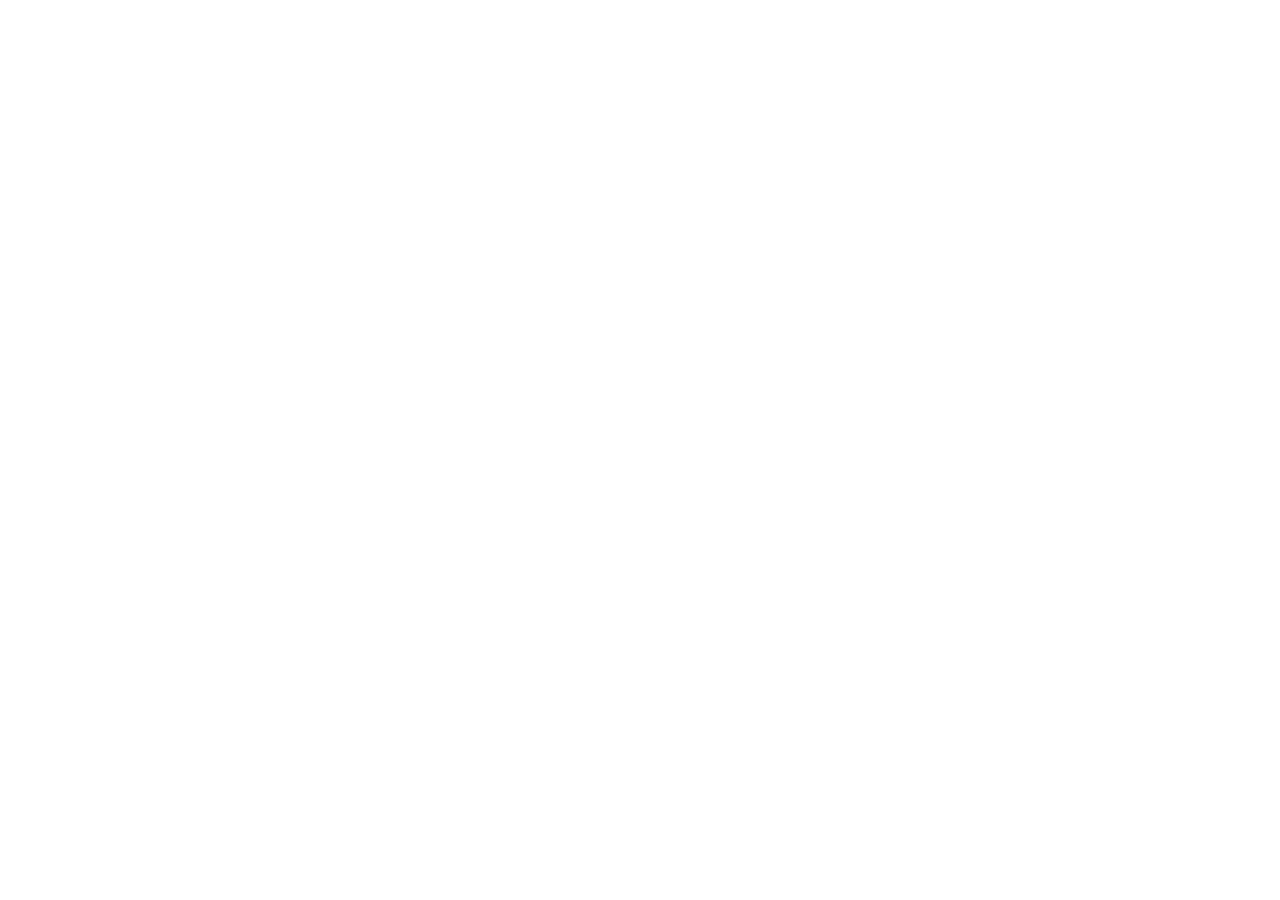
==== commit 7c42f0a5: "retire stale static mirror: redirect all paths to gym-os-v3.vercel.app" ====
--- a/index.html
+++ b/index.html
@@ -1 +1,13 @@
-<!DOCTYPE html><html lang="en-IN"><head><meta charSet="utf-8"/><meta name="viewport" content="width=device-width, initial-scale=1"/><link rel="preload" href="/brand/beyond-pixels-logo.jpg" as="image"/><link rel="stylesheet" href="/gym-os/_next/static/chunks/0vljlscr0-xkp.css" data-precedence="next"/><link rel="preload" as="script" fetchPriority="low" href="/gym-os/_next/static/chunks/0jvhpaew_uadu.js"/><script src="/gym-os/_next/static/chunks/24uyhvvmdi5sa.js" async=""></script><script src="/gym-os/_next/static/chunks/12_celfi3iros.js" async=""></script><script src="/gym-os/_next/static/chunks/3-ih6oidrfscp.js" async=""></script><script src="/gym-os/_next/static/chunks/turbopack-25mjr-13ri_iz.js" async=""></script><script src="/gym-os/_next/static/chunks/3fntmmi971322.js" async=""></script><script src="/gym-os/_next/static/chunks/1z6x88ihszho0.js" async=""></script><script src="/gym-os/_next/static/chunks/2wa0rmlvkaoby.js" async=""></script><link rel="preload" href="https://fonts.googleapis.com/css2?family=Inter:wght@400;500;600;700&amp;family=Plus+Jakarta+Sans:wght@600;700;800&amp;display=swap" as="style"/><link rel="icon" href="/favicon.svg" type="image/svg+xml"/><meta name="geo.region" content="IN"/><meta name="geo.placename" content="India"/><meta name="theme-color" content="#08132e"/><title>GYM OS — Gym Management Software for Indian Gyms | Beyond Pixells</title><meta name="description" content="Leads, trials, QR check-ins, GST billing, UPI payments and WhatsApp renewal nudges in one system. Built in India for Indian gyms. From ₹2,999/month."/><meta name="application-name" content="GYM OS"/><meta name="author" content="Beyond Pixells"/><meta name="keywords" content="gym management software India,gym CRM with WhatsApp,GST billing software for gyms,QR check-in gym,gym membership software Hyderabad,Mindbody alternative India,Gymdesk alternative,fitness studio software,gym billing software UPI"/><meta name="creator" content="Beyond Pixells"/><meta name="publisher" content="Beyond Pixells"/><meta name="robots" content="index, follow"/><meta name="googlebot" content="index, follow, max-image-preview:large, max-snippet:-1"/><meta name="category" content="business software"/><link rel="canonical" href="https://gym-os-app.vercel.app/"/><meta property="og:title" content="GYM OS — The operating system for serious gyms"/><meta property="og:description" content="Leads, trials, QR check-ins, GST billing and WhatsApp renewals in one system. Built in India for Indian gyms."/><meta property="og:url" content="https://gym-os-app.vercel.app/"/><meta property="og:site_name" content="GYM OS by Beyond Pixells"/><meta property="og:locale" content="en_IN"/><meta property="og:image" content="https://gym-os-app.vercel.app/opengraph-image?616f4ebf9aa45fbc"/><meta property="og:image:type" content="image/png"/><meta property="og:image:width" content="1200"/><meta property="og:image:height" content="630"/><meta property="og:image:alt" content="GYM OS — the operating system for serious gyms"/><meta property="og:type" content="website"/><meta name="twitter:card" content="summary_large_image"/><meta name="twitter:title" content="GYM OS — The operating system for serious gyms"/><meta name="twitter:description" content="Leads, trials, QR check-ins, GST billing and WhatsApp renewals in one system. Built in India for Indian gyms."/><meta name="twitter:image" content="https://gym-os-app.vercel.app/opengraph-image"/><link rel="icon" href="/gym-os/icon.png?icon.3govr4t8jtqf4.png" sizes="48x48" type="image/png"/><link rel="apple-touch-icon" href="/gym-os/apple-icon.png?apple-icon.0byp-u2camat3.png" sizes="180x180" type="image/png"/><link rel="stylesheet" href="https://fonts.googleapis.com/css2?family=Inter:wght@400;500;600;700&amp;family=Plus+Jakarta+Sans:wght@600;700;800&amp;display=swap"/><script src="/gym-os/_next/static/chunks/0cz1d0mv5g_q7.js" noModule=""></script></head><body><div hidden=""><!--$--><!--/$--></div><script type="application/ld+json">{"@context":"https://schema.org","@graph":[{"@type":"SoftwareApplication","name":"GYM OS","applicationCategory":"BusinessApplication","operatingSystem":"Web","description":"GYM OS runs the whole gym: leads, trials, QR check-ins, GST billing, UPI payments and WhatsApp renewal nudges. Built in India for Indian gyms.","offers":{"@type":"AggregateOffer","priceCurrency":"INR","lowPrice":"2999","highPrice":"4999","offerCount":"2"},"publisher":{"@type":"Organization","name":"Beyond Pixells"}},{"@type":"Organization","name":"Beyond Pixells","url":"https://gym-os-app.vercel.app","description":"Software studio building GYM OS — the operating system for serious gyms."},{"@type":"FAQPage","mainEntity":[{"@type":"Question","name":"Can it really replace my register and Excel sheet?","acceptedAnswer":{"@type":"Answer","text":"Yes — that's the exact job it was built for. Members, plans, dues, renewals and check-ins all move into one system, and we import your existing member list for you during onboarding."}},{"@type":"Question","name":"Does my staff need training to use it?","acceptedAnswer":{"@type":"Answer","text":"The daily surface is one screen: scan a QR, see green or red. Training takes one evening. The owner dashboard is equally simple on your phone."}},{"@type":"Question","name":"Is the billing actually GST-compliant?","acceptedAnswer":{"@type":"Answer","text":"Invoices carry CGST/SGST computed at your gym's rate, sequential GST doc numbers, and a double-entry ledger behind every rupee — so your CA gets clean books, not screenshots."}},{"@type":"Question","name":"What if the internet goes down?","acceptedAnswer":{"@type":"Answer","text":"Check-ins and door decisions are recorded locally-first in the app; data syncs when connectivity returns. Your door never stops working because Wi-Fi did."}},{"@type":"Question","name":"How is this cheaper than Mindbody?","acceptedAnswer":{"@type":"Answer","text":"Mindbody charges in USD with per-staff add-ons — often ₹1 lakh+ a year for one gym. GYM OS is a flat monthly price in rupees, with every core feature included and no per-staff licence."}},{"@type":"Question","name":"What does onboarding look like?","acceptedAnswer":{"@type":"Answer","text":"One day. Send your member list and plan details on WhatsApp; we import, print QR cards, and train your staff. You keep running the gym — that part doesn't change."}}]}]}</script><header class="sticky top-0 z-50 border-b border-white/10 bg-navy-950/85 backdrop-blur"><nav class="mx-auto flex h-16 max-w-6xl items-center gap-4 px-4 sm:px-6"><a class="flex items-center gap-2.5" aria-label="GYM OS home" href="/gym-os/"><img src="/brand/beyond-pixels-logo.jpg" alt="Beyond Pixells logo" width="28" height="28" class="rounded-lg object-cover "/><span class="font-display text-lg font-extrabold tracking-tight text-white">GYM OS <span class="hidden font-sans text-[11px] font-medium text-slate-400 sm:inline">by Beyond Pixells</span></span></a><div class="ml-auto hidden items-center gap-6 md:flex"><a class="text-sm font-medium text-slate-300 transition hover:text-white" href="/gym-os/#features">Features</a><a class="text-sm font-medium text-slate-300 transition hover:text-white" href="/gym-os/pricing/">Pricing</a><a class="text-sm font-medium text-slate-300 transition hover:text-white" href="/gym-os/compare/">Compare</a><a class="text-sm font-medium text-slate-300 transition hover:text-white" href="/gym-os/#faq">FAQ</a></div><a href="https://wa.me/917737077479?text=Hi!%20I%20run%20a%20gym%20and%20want%20to%20see%20GYM%20OS%20in%20action.%20Can%20you%20show%20me%20a%20demo%3F" target="_blank" rel="noopener noreferrer" class="btn-primary ml-auto whitespace-nowrap md:ml-4"><span class="hidden sm:inline">Book a demo on WhatsApp</span><span class="sm:hidden">Demo</span></a></nav><details class="border-t border-white/10 md:hidden"><summary class="mx-auto flex max-w-6xl cursor-pointer list-none items-center gap-2 px-4 py-2 text-xs font-semibold text-slate-400">Menu</summary><div class="mx-auto flex max-w-6xl flex-col gap-1 px-4 pb-3"><a class="rounded-lg px-2 py-2 text-sm font-medium text-slate-300 hover:bg-white/5 hover:text-white" href="/gym-os/#features">Features</a><a class="rounded-lg px-2 py-2 text-sm font-medium text-slate-300 hover:bg-white/5 hover:text-white" href="/gym-os/pricing/">Pricing</a><a class="rounded-lg px-2 py-2 text-sm font-medium text-slate-300 hover:bg-white/5 hover:text-white" href="/gym-os/compare/">Compare</a><a class="rounded-lg px-2 py-2 text-sm font-medium text-slate-300 hover:bg-white/5 hover:text-white" href="/gym-os/#faq">FAQ</a></div></details></header><main><section class="relative overflow-hidden"><div class="pointer-events-none absolute -top-40 left-1/2 h-96 w-[42rem] -translate-x-1/2 rounded-full opacity-25 blur-3xl" style="background:radial-gradient(closest-side, #2659c4, transparent)"></div><div class="mx-auto max-w-6xl px-4 pb-20 pt-16 sm:px-6 sm:pt-24"><p class="inline-flex items-center gap-2 rounded-full border border-white/10 bg-navy-900/60 px-3 py-1 text-xs font-medium tracking-wide text-slate-300"><span class="h-1.5 w-1.5 rounded-full bg-brand-500"></span>Built in India · GST-ready · UPI-first</p><h1 class="mt-6 max-w-3xl font-display text-4xl font-extrabold leading-[1.08] tracking-tight text-white sm:text-6xl">Your members pay in UPI.<br/><span class="text-brand-400">Your software shouldn&#x27;t bill in dollars.</span></h1><p class="mt-6 max-w-2xl text-lg leading-relaxed text-slate-400">GYM OS runs the whole gym — leads, trial passes, QR door check-ins, GST billing, UPI payments and WhatsApp renewal nudges — in one system your front desk actually enjoys using.</p><div class="mt-8 flex flex-wrap items-center gap-4"><a href="https://wa.me/917737077479?text=Hi!%20I%20run%20a%20gym%20and%20want%20to%20see%20GYM%20OS%20in%20action.%20Can%20you%20show%20me%20a%20demo%3F" target="_blank" rel="noopener noreferrer" class="btn-primary px-6 py-3 text-base">Book a 15-min demo on WhatsApp</a><a href="#how" class="inline-flex items-center rounded-xl border border-white/15 px-6 py-3 font-semibold text-white transition hover:border-white/30">See how it works</a></div><dl class="mt-14 grid grid-cols-2 gap-6 border-t border-white/10 pt-8 sm:grid-cols-4"><div><dt class="font-display text-2xl font-extrabold text-white">30 sec</dt><dd class="mt-1 text-sm text-slate-400">to check a member in</dd></div><div><dt class="font-display text-2xl font-extrabold text-white">₹0</dt><dd class="mt-1 text-sm text-slate-400">per-staff licence fees</dd></div><div><dt class="font-display text-2xl font-extrabold text-white">1 day</dt><dd class="mt-1 text-sm text-slate-400">onboarding, then it runs</dd></div><div><dt class="font-display text-2xl font-extrabold text-white">100%</dt><dd class="mt-1 text-sm text-slate-400">audited money trail</dd></div></dl></div></section><section class="border-t border-white/10 bg-navy-900/40"><div class="mx-auto max-w-6xl px-4 py-20 sm:px-6"><h2 class="max-w-2xl font-display text-3xl font-extrabold tracking-tight text-white sm:text-4xl">The gym software you&#x27;ve seen was built for America.</h2><p class="mt-4 max-w-2xl text-slate-400">So it charges like it, too. GYM OS is what software looks like when it&#x27;s built for a gym in Hyderabad — not a pilates studio in California.</p><div class="mt-12 grid gap-5 md:grid-cols-3"><div class="card"><h3 class="font-display text-lg font-bold text-white">The register lies</h3><p class="mt-2 text-sm leading-relaxed text-slate-400">Paper registers and Excel sheets lose members, miscount renewals, and nobody can answer &quot;who hasn&#x27;t paid this month?&quot; without three phone calls.</p></div><div class="card"><h3 class="font-display text-lg font-bold text-white">Renewals leak silently</h3><p class="mt-2 text-sm leading-relaxed text-slate-400">Memberships expire overnight and nobody calls. Indian gyms lose 15–30% of renewals to nothing more than forgetting to remind.</p></div><div class="card"><h3 class="font-display text-lg font-bold text-white">Foreign software, foreign problems</h3><p class="mt-2 text-sm leading-relaxed text-slate-400">Mindbody bills in USD, thinks in US tax law, and answers tickets while your gym sleeps. A register in your pocket shouldn&#x27;t cost ₹1.5 lakh a year.</p></div></div></div></section><section id="features" class="scroll-mt-16"><div class="mx-auto max-w-6xl px-4 py-20 sm:px-6"><h2 class="max-w-2xl font-display text-3xl font-extrabold tracking-tight text-white sm:text-4xl">Everything the front desk does.<br/>Nothing it forgets.</h2><div class="mt-12 grid gap-5 sm:grid-cols-2 lg:grid-cols-3"><div class="card transition hover:border-brand-600/40"><h3 class="font-display text-lg font-bold text-white">Lead CRM that never forgets</h3><p class="mt-2 text-sm leading-relaxed text-slate-400">Every enquiry — walk-in, WhatsApp, referral — lands in one pipeline with follow-up tasks, so nobody is &#x27;remembered&#x27; and forgotten.</p></div><div class="card transition hover:border-brand-600/40"><h3 class="font-display text-lg font-bold text-white">Trial passes with single-use QR</h3><p class="mt-2 text-sm leading-relaxed text-slate-400">Send a trial pass on WhatsApp. One scan at the door validates it. One scan — it can&#x27;t be shared, forwarded or reused.</p></div><div class="card transition hover:border-brand-600/40"><h3 class="font-display text-lg font-bold text-white">QR check-in in 3 seconds</h3><p class="mt-2 text-sm leading-relaxed text-slate-400">Member scans, staff phone validates, door opens. Expired membership or unpaid dues? The system says no politely — and records why.</p></div><div class="card transition hover:border-brand-600/40"><h3 class="font-display text-lg font-bold text-white">GST invoicing with an honest ledger</h3><p class="mt-2 text-sm leading-relaxed text-slate-400">CGST/SGST computed, GST-compliant invoices, and a double-entry ledger behind every rupee. Your CA can finally love the software.</p></div><div class="card transition hover:border-brand-600/40"><h3 class="font-display text-lg font-bold text-white">UPI + cash, recorded right</h3><p class="mt-2 text-sm leading-relaxed text-slate-400">Payments logged with UTR references. Duplicate entries are impossible — the same payment can&#x27;t be recorded twice, ever.</p></div><div class="card transition hover:border-brand-600/40"><h3 class="font-display text-lg font-bold text-white">WhatsApp renewal nudges</h3><p class="mt-2 text-sm leading-relaxed text-slate-400">D-7 reminders, expiry alerts and win-back messages go out automatically, with 24-hour suppression so members are never spammed.</p></div></div></div></section><section id="demo" class="scroll-mt-16 border-t border-white/10 bg-navy-900/40"><div class="mx-auto max-w-6xl px-4 py-20 sm:px-6"><div class="mx-auto max-w-2xl text-center"><h2 class="font-display text-3xl font-extrabold tracking-tight text-white sm:text-4xl">Don&#x27;t take our word for it. Click the demo.</h2><p class="mt-4 text-slate-400">This is the live Gym OS demo sandbox — real screens, seeded data, no signup wall. Explore the owner dashboard, leads pipeline and QR check-in yourself.</p></div><div class="mt-10 overflow-hidden rounded-2xl border border-white/10 bg-navy-900/60 shadow-2xl"><iframe src="/gym-os/dashboard/#/dashboard" title="Gym OS live interactive demo" class="h-[640px] w-full" loading="lazy"></iframe></div><p class="mt-4 text-center text-xs text-slate-500">Interactive demo opens in the frame above. On small screens it may be easier to<!-- --> <a href="/gym-os/dashboard/#/dashboard" target="_blank" rel="noopener noreferrer" class="text-brand-400 underline hover:text-brand-300">open the demo in a new tab</a>.</p></div></section><section id="how" class="scroll-mt-16 border-t border-white/10 bg-navy-900/40"><div class="mx-auto max-w-6xl px-4 py-20 sm:px-6"><h2 class="font-display text-3xl font-extrabold tracking-tight text-white sm:text-4xl">Live in a day. Quiet forever after.</h2><div class="mt-12 grid gap-5 md:grid-cols-3"><div class="card"><span class="font-display text-sm font-extrabold tracking-widest text-brand-400">01</span><h3 class="mt-3 font-display text-lg font-bold text-white">Onboard in a day</h3><p class="mt-2 text-sm leading-relaxed text-slate-400">Send us your member list on WhatsApp. We import plans, members and dues, print your QR cards, and train your staff in one evening.</p></div><div class="card"><span class="font-display text-sm font-extrabold tracking-widest text-brand-400">02</span><h3 class="mt-3 font-display text-lg font-bold text-white">Scan at the door</h3><p class="mt-2 text-sm leading-relaxed text-slate-400">From day one, every entry is validated in seconds: active or expired, paid or due, trial or member — decided by the system, not by memory.</p></div><div class="card"><span class="font-display text-sm font-extrabold tracking-widest text-brand-400">03</span><h3 class="mt-3 font-display text-lg font-bold text-white">WhatsApp does the chasing</h3><p class="mt-2 text-sm leading-relaxed text-slate-400">Renewal nudges, trial follow-ups and win-backs go out on their own. You just watch the dashboard and count the money.</p></div></div><p class="mt-10 rounded-2xl border border-brand-600/30 bg-navy-800/50 p-5 text-sm leading-relaxed text-slate-300"><span class="font-semibold text-white">Built different, on purpose:</span> a double-entry ledger backs every rupee, payments are idempotent by design, entitlements can&#x27;t be over-consumed, and every access decision is audited — allow or deny. We tested it hostilely before you ever touch it.</p></div></section><section class="border-t border-white/10"><div class="mx-auto max-w-6xl px-4 py-20 text-center sm:px-6"><h2 class="font-display text-3xl font-extrabold tracking-tight text-white sm:text-4xl">Premium power. Without the premium tax.</h2><p class="mx-auto mt-4 max-w-xl text-slate-400">Flat pricing in rupees. No per-staff fees. No lock-in. Compare us line by line before you decide.</p><div class="mt-8 flex flex-wrap justify-center gap-4"><a class="btn-primary px-6 py-3 text-base" href="/gym-os/pricing/">See pricing</a><a class="inline-flex items-center rounded-xl border border-white/15 px-6 py-3 font-semibold text-white transition hover:border-white/30" href="/gym-os/compare/">GYM OS vs Mindbody vs Gymdesk</a></div></div></section><section id="faq" class="scroll-mt-16 border-t border-white/10 bg-navy-900/40"><div class="mx-auto max-w-3xl px-4 py-20 sm:px-6"><h2 class="font-display text-3xl font-extrabold tracking-tight text-white sm:text-4xl">Straight answers</h2><div class="mt-10 divide-y divide-white/10"><details class="group py-5"><summary class="flex cursor-pointer list-none items-center justify-between gap-4 font-semibold text-white [&amp;::-webkit-details-marker]:hidden">Can it really replace my register and Excel sheet?<span class="text-brand-400 transition group-open:rotate-45">＋</span></summary><p class="mt-3 text-sm leading-relaxed text-slate-400">Yes — that&#x27;s the exact job it was built for. Members, plans, dues, renewals and check-ins all move into one system, and we import your existing member list for you during onboarding.</p></details><details class="group py-5"><summary class="flex cursor-pointer list-none items-center justify-between gap-4 font-semibold text-white [&amp;::-webkit-details-marker]:hidden">Does my staff need training to use it?<span class="text-brand-400 transition group-open:rotate-45">＋</span></summary><p class="mt-3 text-sm leading-relaxed text-slate-400">The daily surface is one screen: scan a QR, see green or red. Training takes one evening. The owner dashboard is equally simple on your phone.</p></details><details class="group py-5"><summary class="flex cursor-pointer list-none items-center justify-between gap-4 font-semibold text-white [&amp;::-webkit-details-marker]:hidden">Is the billing actually GST-compliant?<span class="text-brand-400 transition group-open:rotate-45">＋</span></summary><p class="mt-3 text-sm leading-relaxed text-slate-400">Invoices carry CGST/SGST computed at your gym&#x27;s rate, sequential GST doc numbers, and a double-entry ledger behind every rupee — so your CA gets clean books, not screenshots.</p></details><details class="group py-5"><summary class="flex cursor-pointer list-none items-center justify-between gap-4 font-semibold text-white [&amp;::-webkit-details-marker]:hidden">What if the internet goes down?<span class="text-brand-400 transition group-open:rotate-45">＋</span></summary><p class="mt-3 text-sm leading-relaxed text-slate-400">Check-ins and door decisions are recorded locally-first in the app; data syncs when connectivity returns. Your door never stops working because Wi-Fi did.</p></details><details class="group py-5"><summary class="flex cursor-pointer list-none items-center justify-between gap-4 font-semibold text-white [&amp;::-webkit-details-marker]:hidden">How is this cheaper than Mindbody?<span class="text-brand-400 transition group-open:rotate-45">＋</span></summary><p class="mt-3 text-sm leading-relaxed text-slate-400">Mindbody charges in USD with per-staff add-ons — often ₹1 lakh+ a year for one gym. GYM OS is a flat monthly price in rupees, with every core feature included and no per-staff licence.</p></details><details class="group py-5"><summary class="flex cursor-pointer list-none items-center justify-between gap-4 font-semibold text-white [&amp;::-webkit-details-marker]:hidden">What does onboarding look like?<span class="text-brand-400 transition group-open:rotate-45">＋</span></summary><p class="mt-3 text-sm leading-relaxed text-slate-400">One day. Send your member list and plan details on WhatsApp; we import, print QR cards, and train your staff. You keep running the gym — that part doesn&#x27;t change.</p></details></div></div></section><section id="get-a-callback" class="scroll-mt-16 border-t border-white/10 bg-navy-900/40"><div class="mx-auto max-w-3xl px-4 py-20 sm:px-6"><h2 class="font-display text-3xl font-extrabold tracking-tight text-white sm:text-4xl">Prefer a call? Leave your number.</h2><p class="mt-3 text-slate-400">No forms-into-the-void. Our team calls you back within working hours with a demo built around your gym&#x27;s numbers.</p><div class="mt-8"><form class="card border-brand-600/30 bg-navy-800/60"><div class="grid gap-4 sm:grid-cols-2"><label class="block text-sm font-medium text-slate-300">Your name<input required="" maxLength="120" autoComplete="name" class="mt-1.5 w-full rounded-xl border border-white/10 bg-navy-900/80 px-3.5 py-2.5 text-white placeholder:text-slate-500 focus:border-brand-500 focus:outline-none" placeholder="Ravi Kumar" name="name"/></label><label class="block text-sm font-medium text-slate-300">Phone (WhatsApp)<input required="" inputMode="tel" pattern="[0-9+\s-]{10,15}" autoComplete="tel" class="mt-1.5 w-full rounded-xl border border-white/10 bg-navy-900/80 px-3.5 py-2.5 text-white placeholder:text-slate-500 focus:border-brand-500 focus:outline-none" placeholder="98xxxxxx10" name="phone"/></label><label class="block text-sm font-medium text-slate-300">Gym name<input required="" maxLength="160" class="mt-1.5 w-full rounded-xl border border-white/10 bg-navy-900/80 px-3.5 py-2.5 text-white placeholder:text-slate-500 focus:border-brand-500 focus:outline-none" placeholder="IronForge Fitness" name="gym_name"/></label><label class="block text-sm font-medium text-slate-300">City<input maxLength="80" class="mt-1.5 w-full rounded-xl border border-white/10 bg-navy-900/80 px-3.5 py-2.5 text-white placeholder:text-slate-500 focus:border-brand-500 focus:outline-none" placeholder="Jaipur" name="city"/></label></div><label class="mt-4 block text-sm font-medium text-slate-300">Anything specific you want to see? <span class="text-slate-500">(optional)</span><textarea name="notes" rows="2" maxLength="500" class="mt-1.5 w-full rounded-xl border border-white/10 bg-navy-900/80 px-3.5 py-2.5 text-white placeholder:text-slate-500 focus:border-brand-500 focus:outline-none" placeholder="e.g. We run 2 branches and want WhatsApp renewal reminders"></textarea></label><div class="hidden" aria-hidden="true"><label>Company<input tabindex="-1" autoComplete="off" name="company"/></label></div><label class="mt-4 flex items-start gap-3 text-xs leading-relaxed text-slate-400"><input type="checkbox" required="" class="mt-0.5 h-4 w-4 rounded border-white/20 bg-navy-900" name="consent"/>I agree to be contacted on WhatsApp/phone about my Gym OS demo request (as per India&#x27;s DPDP Act).</label><button type="submit" class="btn-primary mt-5 w-full px-6 py-3 text-base sm:w-auto">Get a callback</button><p class="mt-3 text-xs text-slate-500">No spam. One call, then it&#x27;s your decision.</p></form></div></div></section><section class="mx-auto max-w-6xl px-4 pb-24 sm:px-6"><div class="card border-brand-600/30 bg-navy-800/60 text-center"><h2 class="font-display text-3xl font-extrabold text-white">See it running before you buy.</h2><p class="mx-auto mt-3 max-w-lg text-slate-400">A 15-minute demo on WhatsApp. Your numbers, your plans, your questions — not a canned webinar.</p><a href="https://wa.me/917737077479?text=Hi!%20I%20run%20a%20gym%20and%20want%20to%20see%20GYM%20OS%20in%20action.%20Can%20you%20show%20me%20a%20demo%3F" target="_blank" rel="noopener noreferrer" class="btn-primary mt-6 px-6 py-3 text-base">Book the demo on WhatsApp</a></div></section></main><footer class="border-t border-white/10"><div class="mx-auto max-w-6xl px-4 py-14 sm:px-6"><div class="grid gap-10 md:grid-cols-3"><div><div class="flex items-center gap-2.5"><img src="/brand/beyond-pixels-logo.jpg" alt="Beyond Pixells logo" width="28" height="28" class="rounded-lg object-cover "/><span class="font-display text-lg font-extrabold text-white">GYM OS</span></div><p class="mt-3 max-w-xs text-sm leading-relaxed text-slate-400">The operating system for serious gyms. Designed and built by<!-- --> <span class="text-slate-300">Beyond Pixells</span>.</p></div><nav aria-label="Site"><p class="text-xs font-semibold uppercase tracking-wider text-slate-500">Product</p><ul class="mt-4 space-y-2.5 text-sm"><li><a class="text-slate-400 hover:text-white" href="/gym-os/#features">Features</a></li><li><a class="text-slate-400 hover:text-white" href="/gym-os/pricing/">Pricing</a></li><li><a class="text-slate-400 hover:text-white" href="/gym-os/compare/">Compare vs Mindbody &amp; Gymdesk</a></li><li><a class="text-slate-400 hover:text-white" href="/gym-os/#faq">FAQ</a></li><li><a class="text-slate-400 hover:text-white" href="/gym-os/blog/">Blog</a></li><li><a class="text-slate-400 hover:text-white" href="/gym-os/login/">Owner login</a></li></ul></nav><div><p class="text-xs font-semibold uppercase tracking-wider text-slate-500">Talk to a human</p><a href="https://wa.me/917737077479?text=Hi!%20I%20run%20a%20gym%20and%20want%20to%20see%20GYM%20OS%20in%20action.%20Can%20you%20show%20me%20a%20demo%3F" target="_blank" rel="noopener noreferrer" class="btn-primary mt-4">WhatsApp us</a><p class="mt-3 text-sm text-slate-500">Replies within working hours, IST. <!-- -->beyondpixells@gmail.com</p></div></div><p class="mt-12 flex flex-wrap gap-x-5 gap-y-1 text-xs text-slate-500"><a class="hover:text-white" href="/gym-os/privacy/">Privacy Policy</a><a class="hover:text-white" href="/gym-os/terms/">Terms of Service</a><a class="hover:text-white" href="/gym-os/refund/">Refund Policy</a></p><p class="mt-4 border-t border-white/10 pt-6 text-xs leading-relaxed text-slate-500">GYM OS — gym management software built in India:<!-- --> <span>Hyderabad<!-- --> · </span><span>Jaipur<!-- --> · </span><span>Bengaluru<!-- --> · </span><span>Delhi NCR<!-- --> · </span><span>Pune<!-- --> · </span><span>Mumbai<!-- --> · </span><span>Ahmedabad<!-- --> · </span><span>Chennai</span>. GST billing · UPI payments · WhatsApp automation.<br/>© <!-- -->2026<!-- --> Beyond Pixells. All rights reserved.</p></div></footer><a href="https://wa.me/917737077479?text=Hi!%20I%20run%20a%20gym%20and%20want%20to%20see%20GYM%20OS%20in%20action.%20Can%20you%20show%20me%20a%20demo%3F" target="_blank" rel="noopener noreferrer" aria-label="Chat on WhatsApp" class="fixed bottom-5 right-5 z-50 flex h-14 w-14 items-center justify-center rounded-full bg-[#25D366] shadow-lg shadow-black/40 transition hover:scale-105"><svg class="h-7 w-7" viewBox="0 0 24 24" fill="#08132e" aria-hidden="true"><path d="M12 2a10 10 0 0 0-8.6 15.1L2 22l5-1.3A10 10 0 1 0 12 2Zm5.5 14.1c-.2.6-1.3 1.2-1.8 1.3-.5 0-1 .2-3.4-.8-2.9-1.2-4.7-4.2-4.9-4.4-.1-.2-1.1-1.5-1.1-2.9s.7-2 1-2.3c.2-.3.5-.3.7-.3h.5c.2 0 .4 0 .6.1.2.1.3.1.5.5l.7 1.6c.1.3.1.5 0 .7l-.3.5-.3.4c-.1.1-.2.3-.1.5.1.3.5.9 1 1.4.7.7 1.3 1 1.6 1.1.3.1.4 0 .6-.1l.8-.9c.2-.2.4-.2.6-.1l1.5.8c.3.1.5.2.5.3.1.1.1.4 0 .6Z"></path></svg></a><!--$--><!--/$--><script src="/gym-os/_next/static/chunks/0jvhpaew_uadu.js" id="_R_" async=""></script><script>(self.__next_f=self.__next_f||[]).push([0])</script><script>self.__next_f.push([1,"1:\"$Sreact.fragment\"\n2:I[39756,[\"/gym-os/_next/static/chunks/3fntmmi971322.js\"],\"default\"]\n3:I[37457,[\"/gym-os/_next/static/chunks/3fntmmi971322.js\"],\"default\"]\nc:I[68027,[\"/gym-os/_next/static/chunks/1z6x88ihszho0.js\"],\"default\",1]\n:HL[\"/gym-os/_next/static/chunks/0vljlscr0-xkp.css\",\"style\"]\n:HL[\"https://fonts.googleapis.com/css2?family=Inter:wght@400;500;600;700\u0026family=Plus+Jakarta+Sans:wght@600;700;800\u0026display=swap\",\"style\"]\n4:T95d,{\"@context\":\"https://schema.org\",\"@graph\":[{\"@type\":\"SoftwareApplication\",\"name\":\"GYM OS\",\"applicationCategory\":\"BusinessApplication\",\"operatingSystem\":\"Web\",\"description\":\"GYM OS runs the whole gym: leads, trials, QR check-ins, GST billing, UPI payments and WhatsApp renewal nudges. Built in India for Indian gyms.\",\"offers\":{\"@type\":\"AggregateOffer\",\"priceCurrency\":\"INR\",\"lowPrice\":\"2999\",\"highPrice\":\"4999\",\"offerCount\":\"2\"},\"publisher\":{\"@type\":\"Organization\",\"name\":\"Beyond Pixells\"}},{\"@type\":\"Organization\",\"name\":\"Beyond Pixells\",\"url\":\"https://gym-os-app.vercel.app\",\"description\":\"Software studio building GYM OS — the operating system for serious gyms.\"},{\"@type\":\"FAQPage\",\"mainEntity\":[{\"@type\":\"Question\",\"name\":\"Can it really replace my register and Excel sheet?\",\"acceptedAnswer\":{\"@type\":\"Answer\",\"text\":\"Yes — that's the exact job it was built for. Members, plans, dues, renewals and check-ins all move into one system, and we import your existing member list for you during onboarding.\"}},{\"@type\":\"Question\",\"name\":\"Does my staff need training to use it?\",\"acceptedAnswer\":{\"@type\":\"Answer\",\"text\":\"The daily surface is one screen: scan a QR, see green or red. Training takes one evening. The owner dashboard is equally simple on your phone.\"}},{\"@type\":\"Question\",\"name\":\"Is the billing actually GST-compliant?\",\"acceptedAnswer\":{\"@type\":\"Answer\",\"text\":\"Invoices carry CGST/SGST computed at your gym's rate, sequential GST doc numbers, and a double-entry ledger behind every rupee — so your CA gets clean books, not screenshots.\"}},{\"@type\":\"Question\",\"name\":\"What if the internet goes down?\",\"acceptedAnswer\":{\"@type\":\"Answer\",\"text\":\"Check-ins and door decisions are recorded locally-first in the app; data syncs when connectivity returns. Your door never stops working because Wi-Fi did.\"}},{\"@type\":\"Question\",\"name\":\"How is this cheaper than Mindbody?\",\"acceptedAnswer\":{\"@type\":\"Answer\",\"text\":\"Mindbody charges in USD with per-staff add-ons — often ₹1 lakh+ a year for one gym. GYM OS is a flat monthly price in rupees, with every core feature included and no per-staff licence.\"}},{\"@type\":\"Question\",\"name\":\"What does onboarding look like?\",\"acceptedAnswer\":{\"@type\":\"Answer\",\"text\":\"One day. Send your member list and plan details on WhatsApp; we import, print QR cards, and train your staff. You keep running the gym — that part doesn't change.\"}}]}]}0:{\"P\":null,\"c\":[\"\",\"\"],\"q\":\"\",\"i\":false,\"f\":[[[\"\",{\"children\":[\"__PAGE__\",{},\"$undefined\",\"$undefined\",4608]},\"$undefined\",\"$undefined\",4624],[[\"$\",\"$1\",\"c\",{\"children\":[[[\"$\",\"link\",\"0\",{\"rel\":\"stylesheet\",\"href\":\"/gym-os/_next/static/chunks/0vljlscr0-xkp.css\",\"precedence\":\"next\",\"crossOrigin\":\"$undefined\",\"nonce\":\"$undefined\"}],[\"$\",\"script\",\"script-0\",{\"src\":\"/gym-os/_next/static/chunks/1z6x88ihszho0.js\",\"async\":true,\"nonce\":\"$undefined\"}]],[\"$\",\"html\",null,{\"lang\":\"en-IN\",\"children\":[[\"$\",\"head\",null,{\"children\":[[\"$\",\"link\",null,{\"rel\":\"icon\",\"href\":\"/favicon.svg\",\"type\":\"image/svg+xml\"}],[\"$\",\"link\",null,{\"rel\":\"stylesheet\",\"href\":\"https://fonts.googleapis.com/css2?family=Inter:wght@400;500;600;700\u0026family=Plus+Jakarta+Sans:wght@600;700;800\u0026display=swap\"}],[\"$\",\"meta\",null,{\"name\":\"geo.region\",\"content\":\"IN\"}],[\"$\",\"meta\",null,{\"name\":\"geo.placename\",\"content\":\"India\"}]]}],[\"$\",\"body\",null,{\"children\":[[\"$\",\"$L2\",null,{\"parallelRouterKey\":\"children\",\"error\":\"$undefined\",\"errorStyles\":\"$undefined\",\"errorScripts\":\"$undefined\",\"template\":[\"$\",\"$L3\",null,{}],\"templateStyles\":\"$undefined\",\"templateScripts\":\"$undefined\",\"notFound\":[[[\"$\",\"title\",null,{\"children\":\"404: This page could not be found.\"}],[\"$\",\"div\",null,{\"style\":{\"fontFamily\":\"system-ui,\\\"Segoe UI\\\",Roboto,Helvetica,Arial,sans-serif,\\\"Apple Color Emoji\\\",\\\"Segoe UI Emoji\\\"\",\"height\":\"100vh\",\"textAlign\":\"center\",\"display\":\"flex\",\"flexDirection\":\"column\",\"alignItems\":\"center\",\"justifyContent\":\"center\"},\"children\":[\"$\",\"div\",null,{\"children\":[[\"$\",\"style\",null,{\"dangerouslySetInnerHTML\":{\"__html\":\"body{color:#000;background:#fff;margin:0}.next-error-h1{border-right:1px solid rgba(0,0,0,.3)}@media (prefers-color-scheme:dark){body{color:#fff;background:#000}.next-error-h1{border-right:1px solid rgba(255,255,255,.3)}}\"}}],[\"$\",\"h1\",null,{\"className\":\"next-error-h1\",\"style\":{\"display\":\"inline-block\",\"margin\":\"0 20px 0 0\",\"padding\":\"0 23px 0 0\",\"fontSize\":24,\"fontWeight\":500,\"verticalAlign\":\"top\",\"lineHeight\":\"49px\"},\"children\":404}],[\"$\",\"div\",null,{\"style\":{\"display\":\"inline-block\"},\"children\":[\"$\",\"h2\",null,{\"style\":{\"fontSize\":14,\"fontWeight\":400,\"lineHeight\":\"49px\",\"margin\":0},\"children\":\"This page could not be found.\"}]}]]}]}]],[]],\"forbidden\":\"$undefined\",\"unauthorized\":\"$undefined\"}],\"$undefined\"]}]]}]]}],{\"children\":[[\"$\",\"$1\",\"c\",{\"children\":[[[\"$\",\"script\",null,{\"type\":\"application/ld+json\",\"dangerouslySetInnerHTML\":{\"__html\":\"$4\"}}],\"$L5\",\"$L6\",\"$L7\",\"$L8\"],[\"$L9\"],\"$La\"]}],{},null,false,null]},null,false,null],\"$Lb\",false]],\"m\":\"$undefined\",\"G\":[\"$c\",[\"$Ld\"]],\"S\":true,\"h\":null,\"r\":\"$undefined\",\"s\":\"$undefined\",\"a\":\"$undefined\",\"l\":\"$undefined\",\"p\":\"$undefined\",\"d\":\"$undefined\",\"b\":\"QEJAH64b97yHT2Zzshn-F\"}\ne:I[22016,[\"/gym-os/_next/static/chunks/1z6x88ihszho0.js\",\"/gym-os/_next/static/chunks/2wa0rmlvkaoby.js\"],\"\"]\n19:I[97367,[\"/gym-os/_next/static/chunks/3fntmmi971322.js\"],\"OutletBoundary\"]\n1a:\"$Sreact.suspense\"\n1c:I[97367,[\"/gym-os/_next/static/chunks/3fntmmi971322.js\"],\"ViewportBoundary\"]\n1e:I[97367,[\"/gym-os/_next/static/chunks/3fntmmi971322.js\"],\"MetadataBoundary\"]\n:HL[\"/brand/beyond-pixels-logo.jpg\",\"image\"]\n5:[\"$\",\"header\",null,{\"className\":\"sticky top-0 z-50 border-b border-white/10 bg-navy-950/85 backdrop-blur\",\"children\":[[\"$\",\"nav\",null,{\"className\":\"mx-auto flex h-16 max-w-6xl items-center gap-4 px-4 sm:px-6\",\"children\":[[\"$\",\"$Le\",null,{\"href\":\"/\",\"className\":\"flex items-center gap-2.5\",\"aria-label\":\"GYM OS home\",\"children\":[[\"$\",\"img\",null,{\"src\":\"/brand/beyond-pixels-logo.jpg\",\"alt\":\"Beyond Pixells logo\",\"width\":28,\"height\":28,\"className\":\"rounded-lg object-cover \"}],[\"$\",\"span\",null,{\"className\":\"font-display text-lg font-extrabold tracking-tight text-white\",\"children\":[\"GYM OS \",[\"$\",\"span\",null,{\"className\":\"hidden font-sans text-[11px] font-medium text-slate-400 sm:inline\",\"children\":\"by Beyond Pixells\"}]]}]]}],[\"$\",\"div\",null,{\"className\":\"ml-auto hidden items-center gap-6 md:flex\",\"children\":[[\"$\",\"$Le\",\"/#features\",{\"href\":\"/#features\",\"className\":\"text-sm font-medium text-slate-300 transition hover:text-white\",\"children\":\"Features\"}],[\"$\",\"$Le\",\"/pricing\",{\"href\":\"/pricing\",\"className\":\"text-sm font-medium text-slate-300 transition hover:text-white\",\"children\":\"Pricing\"}],[\"$\",\"$Le\",\"/compare\",{\"href\":\"/compare\",\"className\":\"text-sm font-medium text-slate-300 transition hover:text-white\",\"children\":\"Compare\"}],[\"$\",\"$Le\",\"/#faq\",{\"href\":\"/#faq\",\"className\":\"text-sm font-medium text-slate-300 transition hover:text-white\",\"children\":\"FAQ\"}]]}],[\"$\",\"a\",null,{\"href\":\"https://wa.me/917737077479?text=Hi!%20I%20run%20a%20gym%20and%20want%20to%20see%20GYM%20OS%20in%20action.%20Can%20you%20show%20me%20a%20demo%3F\",\"target\":\"_blank\",\"rel\":\"noopener noreferrer\",\"className\":\"btn-primary ml-auto whitespace-nowrap md:ml-4\",\"children\":[[\"$\",\"span\",null,{\"className\":\"hidden sm:inline\",\"children\":\"Book a demo on WhatsApp\"}],[\"$\",\"span\",null,{\"className\":\"sm:hidden\",\"children\":\"Demo\"}]]}]]}],[\"$\",\"details\",null,{\"className\":\"border-t border-white/10 md:hidden\",\"children\":[[\"$\",\"summary\",null,{\"className\":\"mx-auto flex max-w-6xl cursor-pointer list-none items-center gap-2 px-4 py-2 text-xs font-semibold text-slate-400\",\"children\":\"Menu\"}],[\"$\",\"div\",null,{\"className\":\"mx-auto flex max-w-6xl flex-col gap-1 px-4 pb-3\",\"children\":[[\"$\",\"$Le\",\"/#features\",{\"href\":\"/#features\",\"className\":\"rounded-lg px-2 py-2 text-sm font-medium text-slate-300 hover:bg-white/5 hover:text-white\",\"children\":\"Features\"}],[\"$\",\"$Le\",\"/pricing\",{\"href\":\"/pricing\",\"className\":\"rounded-lg px-2 py-2 text-sm font-medium text-slate-300 hover:bg-white/5 hover:text-white\",\"children\":\"Pricing\"}],[\"$\",\"$Le\",\"/compare\",{\"href\":\"/compare\",\"className\":\"rounded-lg px-2 py-2 text-sm font-medium text-slate-300 hover:bg-white/5 hover:text-white\",\"children\":\"Compare\"}],[\"$\",\"$Le\",\"/#faq\",{\"href\":\"/#faq\",\"className\":\"rounded-lg px-2 py-2 text-sm font-medium text-slate-300 hover:bg-white/5 hover:text-white\",\"children\":\"FAQ\"}]]}]]}]]}]\n6:[\"$\",\"main\",null,{\"children\":[[\"$\",\"section\",null,{\"className\":\"relative overflow-hidden\",\"children\":[[\"$\",\"div\",null,{\"className\":\"pointer-events-none absolute -top-40 left-1/2 h-96 w-[42rem] -translate-x-1/2 rounded-full opacity-25 blur-3xl\",\"style\":{\"background\":\"radial-gradient(closest-side, #2659c4, transparent)\"}}],[\"$\",\"div\",null,{\"className\":\"mx-auto max-w-6xl px-4 pb-20 pt-16 sm:px-6 sm:pt-24\",\"children\":[[\"$\",\"p\",null,{\"className\":\"inline-flex items-center gap-2 rounded-full border border-white/10 bg-navy-900/60 px-3 py-1 text-xs font-medium tracking-wide text-slate-300\",\"children\":[[\"$\",\"span\",null,{\"className\":\"h-1.5 w-1.5 rounded-full bg-brand-500\"}],\"Built in India · GST-ready · UPI-first\"]}],[\"$\",\"h1\",null,{\"className\":\"mt-6 max-w-3xl font-display text-4xl font-extrabold leading-[1.08] tracking-tight text-white sm:text-6xl\",\"children\":[\"Your members pay in UPI.\",[\"$\",\"br\",null,{}],[\"$\",\"span\",null,{\"className\":\"text-brand-400\",\"children\":\"Your software shouldn't bill in dollars.\"}]]}],[\"$\",\"p\",null,{\"className\":\"mt-6 max-w-2xl text-lg leading-relaxed text-slate-400\",\"children\":\"GYM OS runs the whole gym — leads, trial passes, QR door check-ins, GST billing, UPI payments and WhatsApp renewal nudges — in one system your front desk actually enjoys using.\"}],[\"$\",\"div\",null,{\"className\":\"mt-8 flex flex-wrap items-center gap-4\",\"children\":[[\"$\",\"a\",null,{\"href\":\"https://wa.me/917737077479?text=Hi!%20I%20run%20a%20gym%20and%20want%20to%20see%20GYM%20OS%20in%20action.%20Can%20you%20show%20me%20a%20demo%3F\",\"target\":\"_blank\",\"rel\":\"noopener noreferrer\",\"className\":\"btn-primary px-6 py-3 text-base\",\"children\":\"Book a 15-min demo on WhatsApp\"}],[\"$\",\"a\",null,{\"href\":\"#how\",\"className\":\"inline-flex items-center rounded-xl border border-white/15 px-6 py-3 font-semibold text-white transition hover:border-white/30\",\"children\":\"See how it works\"}]]}],[\"$\",\"dl\",null,{\"className\":\"mt-14 grid grid-cols-2 gap-6 border-t border-white/10 pt-8 sm:grid-cols-4\",\"children\":[[\"$\",\"div\",\"to check a member in\",{\"children\":[[\"$\",\"dt\",null,{\"className\":\"font-display text-2xl font-extrabold text-white\",\"children\":\"30 sec\"}],[\"$\",\"dd\",null,{\"className\":\"mt-1 text-sm text-slate-400\",\"children\":\"to check a member in\"}]]}],[\"$\",\"div\",\"per-staff licence fees\",{\"children\":[[\"$\",\"dt\",null,{\"className\":\"font-display text-2xl font-extrabold text-white\",\"children\":\"₹0\"}],[\"$\",\"dd\",null,{\"className\":\"mt-1 text-sm text-slate-400\",\"children\":\"per-staff licence fees\"}]]}],[\"$\",\"div\",\"onboarding, then it runs\",{\"children\":[[\"$\",\"dt\",null,{\"className\":\"font-display text-2xl font-extrabold text-white\",\"children\":\"1 day\"}],[\"$\",\"dd\",null,{\"className\":\"mt-1 text-sm text-slate-400\",\"children\":\"onboarding, then it runs\"}]]}],[\"$\",\"div\",\"audited money trail\",{\"children\":[[\"$\",\"dt\",null,{\"className\":\"font-display text-2xl font-extrabold text-white\",\"children\":\"100%\"}],[\"$\",\"dd\",null,{\"className\":\"mt-1 text-sm text-slate-400\",\"children\":\"audited money trail\"}]]}]]}]]}]]}],[\"$\",\"section\",null,{\"className\":\"border-t border-white/10 bg-navy-900/40\",\"children\":[\"$\",\"div\",null,{\"className\":\"mx-auto max-w-6xl px-4 py-20 sm:px-6\",\"children\":[[\"$\",\"h2\",null,{\"className\":\"max-w-2xl font-display text-3xl font-extrabold tracking-tight text-white sm:text-4xl\",\"children\":\"The gym software you've seen was built for America.\"}],[\"$\",\"p\",null,{\"className\":\"mt-4 max-w-2xl text-slate-400\",\"children\":\"So it charges like it, too. GYM OS is what software looks like when it's built for a gym in Hyderabad — not a pilates studio in California.\"}],[\"$\",\"div\",null,{\"className\":\"mt-12 grid gap-5 md:grid-cols-3\",\"children\":[[\"$\",\"div\",\"The register lies\",{\"className\":\"card\",\"children\":[[\"$\",\"h3\",null,{\"className\":\"font-display text-lg font-bold text-white\",\"children\":\"The register lies\"}],[\"$\",\"p\",null,{\"className\":\"mt-2 text-sm leading-relaxed text-slate-400\",\"children\":\"Paper registers and Excel sheets lose members, miscount renewals, and nobody can answer \\\"who hasn't paid this month?\\\" without three phone calls.\"}]]}],\"$Lf\",\"$L10\"]}]]}]}],\"$L11\",\"$L12\",\"$L13\",\"$L14\",\"$L15\",\"$L16\",\"$L17\",\"$L18\"]}]\n7:[\"$\",\"footer\",null,{\"className\":\"border-t border-white/10\",\"children\":[\"$\",\"div\",null,{\"className\":\"mx-auto max-w-6xl px-4 py-14 sm:px-6\",\"children\":[[\"$\",\"div\",null,{\"className\":\"grid gap-10 md:grid-cols-3\",\"children\":[[\"$\",\"div\",null,{\"children\":[[\"$\",\"div\",null,{\"className\":\"flex items-center gap-2.5\",\"children\":[[\"$\",\"img\",null,{\"src\":\"/brand/beyond-pixels-logo.jpg\",\"alt\":\"Beyond Pixells logo\",\"width\":28,\"height\":28,\"className\":\"rounded-lg object-cover \"}],[\"$\",\"span\",null,{\"className\":\"font-display text-lg font-extrabold text-white\",\"children\":\"GYM OS\"}]]}],[\"$\",\"p\",null,{\"className\":\"mt-3 max-w-xs text-sm leading-relaxed text-slate-400\",\"children\":[\"The operating system for serious gyms. Designed and built by\",\" \",[\"$\",\"span\",null,{\"className\":\"text-slate-300\",\"children\":\"Beyond Pixells\"}],\".\"]}]]}],[\"$\",\"nav\",null,{\"aria-label\":\"Site\",\"children\":[[\"$\",\"p\",null,{\"className\":\"text-xs font-semibold uppercase tracking-wider text-slate-500\",\"children\":\"Product\"}],[\"$\",\"ul\",null,{\"className\":\"mt-4 space-y-2.5 text-sm\",\"children\":[[\"$\",\"li\",null,{\"children\":[\"$\",\"$Le\",null,{\"href\":\"/#features\",\"className\":\"text-slate-400 hover:text-white\",\"children\":\"Features\"}]}],[\"$\",\"li\",null,{\"children\":[\"$\",\"$Le\",null,{\"href\":\"/pricing\",\"className\":\"text-slate-400 hover:text-white\",\"children\":\"Pricing\"}]}],[\"$\",\"li\",null,{\"children\":[\"$\",\"$Le\",null,{\"href\":\"/compare\",\"className\":\"text-slate-400 hover:text-white\",\"children\":\"Compare vs Mindbody \u0026 Gymdesk\"}]}],[\"$\",\"li\",null,{\"children\":[\"$\",\"$Le\",null,{\"href\":\"/#faq\",\"className\":\"text-slate-400 hover:text-white\",\"children\":\"FAQ\"}]}],[\"$\",\"li\",null,{\"children\":[\"$\",\"$Le\",null,{\"href\":\"/blog\",\"className\":\"text-slate-400 hover:text-white\",\"children\":\"Blog\"}]}],[\"$\",\"li\",null,{\"children\":[\"$\",\"$Le\",null,{\"href\":\"/login\",\"className\":\"text-slate-400 hover:text-white\",\"children\":\"Owner login\"}]}]]}]]}],[\"$\",\"div\",null,{\"children\":[[\"$\",\"p\",null,{\"className\":\"text-xs font-semibold uppercase tracking-wider text-slate-500\",\"children\":\"Talk to a human\"}],[\"$\",\"a\",null,{\"href\":\"https://wa.me/917737077479?text=Hi!%20I%20run%20a%20gym%20and%20want%20to%20see%20GYM%20OS%20in%20action.%20Can%20you%20show%20me%20a%20demo%3F\",\"target\":\"_blank\",\"rel\":\"noopener noreferrer\",\"className\":\"btn-primary mt-4\",\"children\":\"WhatsApp us\"}],[\"$\",\"p\",null,{\"className\":\"mt-3 text-sm text-slate-500\",\"children\":[\"Replies within working hours, IST. \",\"beyondpixells@gmail.com\"]}]]}]]}],[\"$\",\"p\",null,{\"className\":\"mt-12 flex flex-wrap gap-x-5 gap-y-1 text-xs text-slate-500\",\"children\":[[\"$\",\"$Le\",null,{\"href\":\"/privacy\",\"className\":\"hover:text-white\",\"children\":\"Privacy Policy\"}],[\"$\",\"$Le\",null,{\"href\":\"/terms\",\"className\":\"hover:text-white\",\"children\":\"Terms of Service\"}],[\"$\",\"$Le\",null,{\"href\":\"/refund\",\"className\":\"hover:text-white\",\"children\":\"Refund Policy\"}]]}],[\"$\",\"p\",null,{\"className\":\"mt-4 border-t border-white/10 pt-6 text-xs leading-relaxed text-slate-500\",\"children\":[\"GYM OS — gym management software built in India:\",\" \",[[\"$\",\"span\",\"Hyderabad\",{\"children\":[\"Hyderabad\",\" · \"]}],[\"$\",\"span\",\"Jaipur\",{\"children\":[\"Jaipur\",\" · \"]}],[\"$\",\"span\",\"Bengaluru\",{\"children\":[\"Bengaluru\",\" · \"]}],[\"$\",\"span\",\"Delhi NCR\",{\"children\":[\"Delhi NCR\",\" · \"]}],[\"$\",\"span\",\"Pune\",{\"children\":[\"Pune\",\" · \"]}],[\"$\",\"span\",\"Mumbai\",{\"children\":[\"Mumbai\",\" · \"]}],[\"$\",\"span\",\"Ahmedabad\",{\"children\":[\"Ahmedabad\",\" · \"]}],[\"$\",\"span\",\"Chennai\",{\"children\":[\"Chennai\",\"\"]}]],\". GST billing · UPI payments · WhatsApp automation.\",[\"$\",\"br\",null,{}],\"© \",2026,\" Beyond Pixells. All rights reserved.\"]}]]}]}]\n8:[\"$\",\"a\",null,{\"href\":\"https://wa.me/917737077479?text=Hi!%20I%20run%20a%20gym%20and%20want%20to%20see%20GYM%20OS%20in%20action.%20Can%20you%20show%20me%20a%20demo%3F\",\"target\":\"_blank\",\"rel\":\"noopener noreferrer\",\"aria-label\":\"Chat on WhatsApp\",\"className\":\"fixed bottom-5 right-5 z-50 flex h-14 w-14 items-center justify-center rounded-full bg-[#25D366] shadow-lg shadow-black/40 transition hover:scale-105\",\"children\":[\"$\",\"svg\",null,{\"className\":\"h-7 w-7\",\"viewBox\":\"0 0 24 24\",\"fill\":\"#08132e\",\"aria-hidden\":\"true\",\"children\":[\"$\",\"path\",null,{\"d\":\"M12 2a10 10 0 0 0-8.6 15.1L2 22l5-1.3A10 10 0 1 0 12 2Zm5.5 14.1c-.2.6-1.3 1.2-1.8 1.3-.5 0-1 .2-3.4-.8-2.9-1.2-4.7-4.2-4.9-4.4-.1-.2-1.1-1.5-1.1-2.9s.7-2 1-2.3c.2-.3.5-.3.7-.3h.5c.2 0 .4 0 .6.1.2.1.3.1.5.5l.7 1.6c.1.3.1.5 0 .7l-.3.5-.3.4c-.1.1-.2.3-.1.5.1.3.5.9 1 1.4.7.7 1.3 1 1.6 1.1.3.1.4 0 .6-.1l.8-.9c.2-.2.4-.2.6-.1l1.5.8c.3.1.5.2.5.3.1.1.1.4 0 .6Z\"}]}]}]\n9:[\"$\",\"script\",\"script-0\",{\"src\":\"/gym-os/_next/static/chunks/2wa0rmlvkaoby.js\",\"async\":true,\"nonce\":\"$undefined\"}]\na:[\"$\",\"$L19\",null,{\"children\":[\"$\",\"$1a\",null,{\"name\":\"Next.MetadataOutlet\",\"children\":\"$@1b\"}]}]\nb:[\"$\",\"$1\",\"h\",{\"children\":[null,[\"$\",\"$L1c\",null,{\"children\":\"$L1d\"}],[\"$\",\"div\",null,{\"hidden\":true,\"children\":[\"$\",\"$L1e\",null,{\"children\":[\"$\",\"$1a\",null,{\"name\":\"Next.Metadata\",\"children\":\"$L1f\"}]}]}],null]}]\nd:[\"$\",\"link\",\"0\",{\"rel\":\"stylesheet\",\"href\":\"/gym-os/_next/static/chunks/0vljlscr0-xkp.css\",\"precedence\":\"next\",\"crossOrigin\":\"$undefined\",\"nonce\":\"$undefined\"}]\n"])</script><script>self.__next_f.push([1,"22:I[32679,[\"/gym-os/_next/static/chunks/1z6x88ihszho0.js\",\"/gym-os/_next/static/chunks/2wa0rmlvkaoby.js\"],\"default\"]\nf:[\"$\",\"div\",\"Renewals leak silently\",{\"className\":\"card\",\"children\":[[\"$\",\"h3\",null,{\"className\":\"font-display text-lg font-bold text-white\",\"children\":\"Renewals leak silently\"}],[\"$\",\"p\",null,{\"className\":\"mt-2 text-sm leading-relaxed text-slate-400\",\"children\":\"Memberships expire overnight and nobody calls. Indian gyms lose 15–30% of renewals to nothing more than forgetting to remind.\"}]]}]\n10:[\"$\",\"div\",\"Foreign software, foreign problems\",{\"className\":\"card\",\"children\":[[\"$\",\"h3\",null,{\"className\":\"font-display text-lg font-bold text-white\",\"children\":\"Foreign software, foreign problems\"}],[\"$\",\"p\",null,{\"className\":\"mt-2 text-sm leading-relaxed text-slate-400\",\"children\":\"Mindbody bills in USD, thinks in US tax law, and answers tickets while your gym sleeps. A register in your pocket shouldn't cost ₹1.5 lakh a year.\"}]]}]\n11:[\"$\",\"section\",null,{\"id\":\"features\",\"className\":\"scroll-mt-16\",\"children\":[\"$\",\"div\",null,{\"className\":\"mx-auto max-w-6xl px-4 py-20 sm:px-6\",\"children\":[[\"$\",\"h2\",null,{\"className\":\"max-w-2xl font-display text-3xl font-extrabold tracking-tight text-white sm:text-4xl\",\"children\":[\"Everything the front desk does.\",[\"$\",\"br\",null,{}],\"Nothing it forgets.\"]}],[\"$\",\"div\",null,{\"className\":\"mt-12 grid gap-5 sm:grid-cols-2 lg:grid-cols-3\",\"children\":[[\"$\",\"div\",\"Lead CRM that never forgets\",{\"className\":\"card transition hover:border-brand-600/40\",\"children\":[[\"$\",\"h3\",null,{\"className\":\"font-display text-lg font-bold text-white\",\"children\":\"Lead CRM that never forgets\"}],[\"$\",\"p\",null,{\"className\":\"mt-2 text-sm leading-relaxed text-slate-400\",\"children\":\"Every enquiry — walk-in, WhatsApp, referral — lands in one pipeline with follow-up tasks, so nobody is 'remembered' and forgotten.\"}]]}],[\"$\",\"div\",\"Trial passes with single-use QR\",{\"className\":\"card transition hover:border-brand-600/40\",\"children\":[[\"$\",\"h3\",null,{\"className\":\"font-display text-lg font-bold text-white\",\"children\":\"Trial passes with single-use QR\"}],[\"$\",\"p\",null,{\"className\":\"mt-2 text-sm leading-relaxed text-slate-400\",\"children\":\"Send a trial pass on WhatsApp. One scan at the door validates it. One scan — it can't be shared, forwarded or reused.\"}]]}],[\"$\",\"div\",\"QR check-in in 3 seconds\",{\"className\":\"card transition hover:border-brand-600/40\",\"children\":[[\"$\",\"h3\",null,{\"className\":\"font-display text-lg font-bold text-white\",\"children\":\"QR check-in in 3 seconds\"}],[\"$\",\"p\",null,{\"className\":\"mt-2 text-sm leading-relaxed text-slate-400\",\"children\":\"Member scans, staff phone validates, door opens. Expired membership or unpaid dues? The system says no politely — and records why.\"}]]}],[\"$\",\"div\",\"GST invoicing with an honest ledger\",{\"className\":\"card transition hover:border-brand-600/40\",\"children\":[[\"$\",\"h3\",null,{\"className\":\"font-display text-lg font-bold text-white\",\"children\":\"GST invoicing with an honest ledger\"}],[\"$\",\"p\",null,{\"className\":\"mt-2 text-sm leading-relaxed text-slate-400\",\"children\":\"CGST/SGST computed, GST-compliant invoices, and a double-entry ledger behind every rupee. Your CA can finally love the software.\"}]]}],[\"$\",\"div\",\"UPI + cash, recorded right\",{\"className\":\"card transition hover:border-brand-600/40\",\"children\":[[\"$\",\"h3\",null,{\"className\":\"font-display text-lg font-bold text-white\",\"children\":\"UPI + cash, recorded right\"}],[\"$\",\"p\",null,{\"className\":\"mt-2 text-sm leading-relaxed text-slate-400\",\"children\":\"Payments logged with UTR references. Duplicate entries are impossible — the same payment can't be recorded twice, ever.\"}]]}],[\"$\",\"div\",\"WhatsApp renewal nudges\",{\"className\":\"card transition hover:border-brand-600/40\",\"children\":[[\"$\",\"h3\",null,{\"className\":\"font-display text-lg font-bold text-white\",\"children\":\"WhatsApp renewal nudges\"}],[\"$\",\"p\",null,{\"className\":\"mt-2 text-sm leading-relaxed text-slate-400\",\"children\":\"D-7 reminders, expiry alerts and win-back messages go out automatically, with 24-hour suppression so members are never spammed.\"}]]}]]}]]}]}]\n12:[\"$\",\"section\",null,{\"id\":\"demo\",\"className\":\"scroll-mt-16 border-t border-white/10 bg-navy-900/40\",\"children\":[\"$\",\"div\",null,{\"className\":\"mx-auto max-w-6xl px-4 py-20 sm:px-6\",\"children\":[[\"$\",\"div\",null,{\"className\":\"mx-auto max-w-2xl text-center\",\"children\":[[\"$\",\"h2\",null,{\"className\":\"font-display text-3xl font-extrabold tracking-tight text-white sm:text-4xl\",\"children\":\"Don't take our word for it. Click the demo.\"}],[\"$\",\"p\",null,{\"className\":\"mt-4 text-slate-400\",\"children\":\"This is the live Gym OS demo sandbox — real screens, seeded data, no signup wall. Explore the owner dashboard, leads pipeline and QR check-in yourself.\"}]]}],[\"$\",\"div\",null,{\"className\":\"mt-10 overflow-hidden rounded-2xl border border-white/10 bg-navy-900/60 shadow-2xl\",\"children\":[\"$\",\"iframe\",null,{\"src\":\"/gym-os/dashboard/#/dashboard\",\"title\":\"Gym OS live interactive demo\",\"className\":\"h-[640px] w-full\",\"loading\":\"lazy\"}]}],[\"$\",\"p\",null,{\"className\":\"mt-4 text-center text-xs text-slate-500\",\"children\":[\"Interactive demo opens in the frame above. On small screens it may be easier to\",\" \",[\"$\",\"a\",null,{\"href\":\"/gym-os/dashboard/#/dashboard\",\"target\":\"_blank\",\"rel\":\"noopener noreferrer\",\"className\":\"text-brand-400 underline hover:text-brand-300\",\"children\":\"open the demo in a new tab\"}],\".\"]}]]}]}]\n13:[\"$\",\"section\",null,{\"id\":\"how\",\"className\":\"scroll-mt-16 border-t border-white/10 bg-navy-900/40\",\"children\":[\"$\",\"div\",null,{\"className\":\"mx-auto max-w-6xl px-4 py-20 sm:px-6\",\"children\":[[\"$\",\"h2\",null,{\"className\":\"font-display text-3xl font-extrabold tracking-tight text-white sm:text-4xl\",\"children\":\"Live in a day. Quiet forever after.\"}],[\"$\",\"div\",null,{\"className\":\"mt-12 grid gap-5 md:grid-cols-3\",\"children\":[[\"$\",\"div\",\"01\",{\"className\":\"card\",\"children\":[[\"$\",\"span\",null,{\"className\":\"font-display text-sm font-extrabold tracking-widest text-brand-400\",\"children\":\"01\"}],[\"$\",\"h3\",null,{\"className\":\"mt-3 font-display text-lg font-bold text-white\",\"children\":\"Onboard in a day\"}],[\"$\",\"p\",null,{\"className\":\"mt-2 text-sm leading-relaxed text-slate-400\",\"children\":\"Send us your member list on WhatsApp. We import plans, members and dues, print your QR cards, and train your staff in one evening.\"}]]}],[\"$\",\"div\",\"02\",{\"className\":\"card\",\"children\":[[\"$\",\"span\",null,{\"className\":\"font-display text-sm font-extrabold tracking-widest text-brand-400\",\"children\":\"02\"}],[\"$\",\"h3\",null,{\"className\":\"mt-3 font-display text-lg font-bold text-white\",\"children\":\"Scan at the door\"}],[\"$\",\"p\",null,{\"className\":\"mt-2 text-sm leading-relaxed text-slate-400\",\"children\":\"From day one, every entry is validated in seconds: active or expired, paid or due, trial or member — decided by the system, not by memory.\"}]]}],[\"$\",\"div\",\"03\",{\"className\":\"card\",\"children\":[[\"$\",\"span\",null,{\"className\":\"font-display text-sm font-extrabold tracking-widest text-brand-400\",\"children\":\"03\"}],[\"$\",\"h3\",null,{\"className\":\"mt-3 font-display text-lg font-bold text-white\",\"children\":\"WhatsApp does the chasing\"}],[\"$\",\"p\",null,{\"className\":\"mt-2 text-sm leading-relaxed text-slate-400\",\"children\":\"Renewal nudges, trial follow-ups and win-backs go out on their own. You just watch the dashboard and count the money.\"}]]}]]}],[\"$\",\"p\",null,{\"className\":\"mt-10 rounded-2xl border border-brand-600/30 bg-navy-800/50 p-5 text-sm leading-relaxed text-slate-300\",\"children\":[[\"$\",\"span\",null,{\"className\":\"font-semibold text-white\",\"children\":\"Built different, on purpose:\"}],\" a double-entry ledger backs every rupee, payments are idempotent by design, entitlements can't be over-consumed, and every access decision is audited — allow or deny. We tested it hostilely before you ever touch it.\"]}]]}]}]\n14:null\n15:[\"$\",\"section\",null,{\"className\":\"border-t border-white/10\",\"children\":[\"$\",\"div\",null,{\"className\":\"mx-auto max-w-6xl px-4 py-20 text-center sm:px-6\",\"children\":[[\"$\",\"h2\",null,{\"className\":\"font-display text-3xl font-extrabold tracking-tight text-white sm:text-4xl\",\"children\":\"Premium power. Without the premium tax.\"}],[\"$\",\"p\",null,{\"className\":\"mx-auto mt-4 max-w-xl text-slate-400\",\"children\":\"Flat pricing in rupees. No per-staff fees. No lock-in. Compare us line by line before you decide.\"}],[\"$\",\"div\",null,{\"className\":\"mt-8 flex flex-wrap justify-center gap-4\",\"children\":[[\"$\",\"$Le\",null,{\"href\":\"/pricing\",\"className\":\"btn-primary px-6 py-3 text-base\",\"children\":\"See pricing\"}],[\"$\",\"$Le\",null,{\"href\":\"/compare\",\"className\":\"inline-flex items-center rounded-xl border border-white/15 px-6 py-3 font-semibold text-white transition hover:border-white/30\",\"children\":\"GYM OS vs Mindbody vs Gymdesk\"}]]}]]}]}]\n16:[\"$\",\"section\",null,{\"id\":\"faq\",\"className\":\"scroll-mt-16 border-t border-white/10 bg-navy-900/40\",\"children\":[\"$\",\"div\",null,{\"className\":\"mx-auto max-w-3xl px-4 py-20 sm:px-6\",\"children\":[[\"$\",\"h2\",null,{\"className\":\"font-display text-3xl font-extrabold tracking-tight text-white sm:text-4xl\",\"children\":\"Straight answers\"}],[\"$\",\"div\",null,{\"className\":\"mt-10 divide-y divide-white/10\",\"children\":[[\"$\",\"details\",\"Can it really replace my register and Excel sheet?\",{\"className\":\"group py-5\",\"children\":[[\"$\",\"summary\",null,{\"className\":\"flex cursor-pointer list-none items-center justify-between gap-4 font-semibold text-white [\u0026::-webkit-details-marker]:hidden\",\"children\":[\"Can it really replace my register and Excel sheet?\",[\"$\",\"span\",null,{\"className\":\"text-brand-400 transition group-open:rotate-45\",\"children\":\"＋\"}]]}],[\"$\",\"p\",null,{\"className\":\"mt-3 text-sm leading-relaxed text-slate-400\",\"children\":\"Yes — that's the exact job it was built for. Members, plans, dues, renewals and check-ins all move into one system, and we import your existing member list for you during onboarding.\"}]]}],[\"$\",\"details\",\"Does my staff need training to use it?\",{\"className\":\"group py-5\",\"children\":[[\"$\",\"summary\",null,{\"className\":\"flex cursor-pointer list-none items-center justify-between gap-4 font-semibold text-white [\u0026::-webkit-details-marker]:hidden\",\"children\":[\"Does my staff need training to use it?\",[\"$\",\"span\",null,{\"className\":\"text-brand-400 transition group-open:rotate-45\",\"children\":\"＋\"}]]}],[\"$\",\"p\",null,{\"className\":\"mt-3 text-sm leading-relaxed text-slate-400\",\"children\":\"The daily surface is one screen: scan a QR, see green or red. Training takes one evening. The owner dashboard is equally simple on your phone.\"}]]}],[\"$\",\"details\",\"Is the billing actually GST-compliant?\",{\"className\":\"group py-5\",\"children\":[[\"$\",\"summary\",null,{\"className\":\"flex cursor-pointer list-none items-center justify-between gap-4 font-semibold text-white [\u0026::-webkit-details-marker]:hidden\",\"children\":[\"Is the billing actually GST-compliant?\",[\"$\",\"span\",null,{\"className\":\"text-brand-400 transition group-open:rotate-45\",\"children\":\"＋\"}]]}],[\"$\",\"p\",null,{\"className\":\"mt-3 text-sm leading-relaxed text-slate-400\",\"children\":\"Invoices carry CGST/SGST computed at your gym's rate, sequential GST doc numbers, and a double-entry ledger behind every rupee — so your CA gets clean books, not screenshots.\"}]]}],[\"$\",\"details\",\"What if the internet goes down?\",{\"className\":\"group py-5\",\"children\":[[\"$\",\"summary\",null,{\"className\":\"flex cursor-pointer list-none items-center justify-between gap-4 font-semibold text-white [\u0026::-webkit-details-marker]:hidden\",\"children\":[\"What if the internet goes down?\",[\"$\",\"span\",null,{\"className\":\"text-brand-400 transition group-open:rotate-45\",\"children\":\"＋\"}]]}],[\"$\",\"p\",null,{\"className\":\"mt-3 text-sm leading-relaxed text-slate-400\",\"children\":\"Check-ins and door decisions are recorded locally-first in the app; data syncs when connectivity returns. Your door never stops working because Wi-Fi did.\"}]]}],[\"$\",\"details\",\"How is this cheaper than Mindbody?\",{\"className\":\"group py-5\",\"children\":[[\"$\",\"summary\",null,{\"className\":\"flex cursor-pointer list-none items-center justify-between gap-4 font-semibold text-white [\u0026::-webkit-details-marker]:hidden\",\"children\":[\"How is this cheaper than Mindbody?\",[\"$\",\"span\",null,{\"className\":\"text-brand-400 transition group-open:rotate-45\",\"children\":\"＋\"}]]}],[\"$\",\"p\",null,{\"className\":\"mt-3 text-sm leading-relaxed text-slate-400\",\"children\":\"Mindbody charges in USD with per-staff add-ons — often ₹1 lakh+ a year for one gym. GYM OS is a flat monthly price in rupees, with every core feature included and no per-staff licence.\"}]]}],[\"$\",\"details\",\"What does onboarding look like?\",{\"className\":\"group py-5\",\"children\":[\"$L20\",\"$L21\"]}]]}]]}]}]\n23:I[27201,[\"/gym-os/_next/static/chunks/3fntmmi971322.js\"],\"IconMark\"]\n17:[\"$\",\"section\",null,{\"id\":\"get-a-callback\",\"className\":\"scroll-mt-16 border-t border-white/10 bg-navy-900/40\",\"children\":[\"$\",\"div\",null,{\"className\":\"mx-auto max-w-3xl px-4 py-20 sm:px-6\",\"children\":[[\"$\",\"h2\",null,{\"className\":\"font-display text-3xl font-extrabold tracking-tight text-white sm:text-4xl\",\"children\":\"Prefer a call? Leave your number.\"}],[\"$\",\"p\",null,{\"className\":\"mt-3 text-slate-400\",\"children\":\"No forms-into-the-void. Our team calls you back within working hours with a demo built around your gym's numbers.\"}],[\"$\",\"div\",null,{\"className\":\"mt-8\",\"children\":[\"$\",\"$L22\",null,{}]}]]}]}]\n18:[\"$\",\"section\",null,{\"className\":\"mx-auto max-w-6xl px-4 pb-24 sm:px-6\",\"children\":[\"$\",\"div\",null,{\"className\":\"card border-brand-600/30 bg-navy-800/60 text-center\",\"children\":[[\"$\",\"h2\",null,{\"className\":\"font-display text-3xl font-extrabold text-white\",\"children\":\"See it running before you buy.\"}],[\"$\",\"p\",null,{\"className\":\"mx-auto mt-3 max-w-lg text-slate-400\",\"children\":\"A 15-minute demo on WhatsApp. Your numbers, your plans, your questions — not a canned webinar.\"}],[\"$\",\"a\",null,{\"href\":\"https://wa.me/917737077479?text=Hi!%20I%20run%20a%20gym%20and%20want%20to%20see%20GYM%20OS%20in%20action.%20Can%20you%20show%20me%20a%20demo%3F\",\"target\":\"_blank\",\"rel\":\"noopener noreferrer\",\"className\":\"btn-primary mt-6 px-6 py-3 text-base\",\"children\":\"Book the demo on WhatsApp\"}]]}]}]\n20:[\"$\",\"summary\",null,{\"className\":\"flex cursor-pointer list-none items-center justify-between gap-4 font-semibold text-white [\u0026::-webkit-details-marker]:hidden\",\"children\":[\"What does onboarding look like?\",[\"$\",\"span\",null,{\"className\":\"text-brand-400 transition group-open:rotate-45\",\"children\":\"＋\"}]]}]\n21:[\"$\",\"p\",null,{\"className\":\"mt-3 text-sm leading-relaxed text-slate-400\",\"children\":\"One day. Send your member list and plan details on WhatsApp; we import, print QR cards, and train your staff. You keep running the gym — that part doesn't change.\"}]\n1d:[[\"$\",\"meta\",\"0\",{\"charSet\":\"utf-8\"}],[\"$\",\"meta\",\"1\",{\"name\":\"viewport\",\"content\":\"width=device-width, initial-scale=1\"}],[\"$\",\"meta\",\"2\",{\"name\":\"theme-color\",\"content\":\"#08132e\"}]]\n1b:null\n1f:[[\"$\",\"title\",\"0\",{\"children\":\"GYM OS — Gym Management Software for Indian Gyms | Beyond Pixells\"}],[\"$\",\"meta\",\"1\",{\"name\":\"description\",\"content\":\"Leads, trials, QR check-ins, GST billing, UPI payments and WhatsApp renewal nudges in one system. Built in India for Indian gyms. From ₹2,999/month.\"}],[\"$\",\"meta\",\"2\",{\"name\":\"application-name\",\"content\":\"GYM OS\"}],[\"$\",\"meta\",\"3\",{\"name\":\"author\",\"content\":\"Beyond Pixells\"}],[\"$\",\"meta\",\"4\",{\"name\":\"keywords\",\"content\":\"gym management software India,gym CRM with WhatsApp,GST billing software for gyms,QR check-in gym,gym membership software Hyderabad,Mindbody alternative India,Gymdesk alternative,fitness studio software,gym billing software UPI\"}],[\"$\",\"meta\",\"5\",{\"name\":\"creator\",\"content\":\"Beyond Pixells\"}],[\"$\",\"meta\",\"6\",{\"name\":\"publisher\",\"content\":\"Beyond Pixells\"}],[\"$\",\"meta\",\"7\",{\"name\":\"robots\",\"content\":\"index, follow\"}],[\"$\",\"meta\",\"8\",{\"name\":\"googlebot\",\"content\":\"index, follow, max-image-preview:large, max-snippet:-1\"}],[\"$\",\"meta\",\"9\",{\"name\":\"category\",\"content\":\"business software\"}],[\"$\",\"link\",\"10\",{\"rel\":\"canonical\",\"href\":\"https://gym-os-app.vercel.app/\"}],[\"$\",\"meta\",\"11\",{\"property\":\"og:title\",\"content\":\"GYM OS — The operating system for serious gyms\"}],[\"$\",\"meta\",\"12\",{\"property\":\"og:description\",\"content\":\"Leads, trials, QR check-ins, GST billing and WhatsApp renewals in one system. Built in India for Indian gyms.\"}],[\"$\",\"meta\",\"13\",{\"property\":\"og:url\",\"content\":\"https://gym-os-app.vercel.app/\"}],[\"$\",\"meta\",\"14\",{\"property\":\"og:site_name\",\"content\":\"GYM OS by Beyond Pixells\"}],[\"$\",\"meta\",\"15\",{\"property\":\"og:locale\",\"content\":\"en_IN\"}],[\"$\",\"meta\",\"16\",{\"property\":\"og:image\",\"content\":\"https://gym-os-app.vercel.app/opengraph-image?616f4ebf9aa45fbc\"}],[\"$\",\"meta\",\"17\",{\"property\":\"og:image:type\",\"content\":\"image/png\"}],[\"$\",\"meta\",\"18\",{\"property\":\"og:image:width\",\"content\":\"1200\"}],[\"$\",\"meta\",\"19\",{\"property\":\"og:image:height\",\"content\":\"630\"}],[\"$\",\"meta\",\"20\",{\"property\":\"og:image:alt\",\"content\":\"GYM OS — the operating system for serious gyms\"}],[\"$\",\"meta\",\"21\",{\"property\":\"og:type\",\"content\":\"website\"}],[\"$\",\"meta\",\"22\",{\"name\":\"twitter:card\",\"content\":\"summary_large_image\"}],[\"$\",\"meta\",\"23\",{\"name\":\"twitter:title\",\"content\":\"GYM OS — The operating system for serious gyms\"}],[\"$\",\"meta\",\"24\",{\"name\":\"twitter:description\",\"content\":\"Leads, trials, QR check-ins, GST billing and WhatsApp renewals in one system. Built in India for Indian gyms.\"}],[\"$\",\"meta\",\"25\",{\"name\":\"twitter:image\",\"content\":\"https://gym-os-app.vercel.app/opengraph-image\"}],[\"$\",\"link\",\"26\",{\"rel\":\"icon\",\"href\":\"/gym-os/icon.png?icon.3govr4t8jtqf4.png\",\"sizes\":\"48x48\",\"type\":\"image/png\"}],[\"$\",\"link\",\"27\",{\"rel\":\"apple-touch-icon\",\"href\":\"/gym-os/apple-icon.png?apple-icon.0byp-u2camat3.png\",\"sizes\":\"180x180\",\"type\":\"image/png\"}],[\"$\",\"$L23\",\"28\",{}]]\n"])</script></body></html>+<!doctype html>
+<html lang="en">
+<head>
+<meta charset="utf-8">
+<title>GYM OS</title>
+<meta http-equiv="refresh" content="0; url=https://gym-os-v3.vercel.app/">
+<link rel="canonical" href="https://gym-os-v3.vercel.app/">
+<script>window.location.replace("https://gym-os-v3.vercel.app/");</script>
+</head>
+<body>
+<p>GYM OS has moved. Redirecting you to <a href="https://gym-os-v3.vercel.app/">gym-os-v3.vercel.app</a>&hellip;</p>
+</body>
+</html>
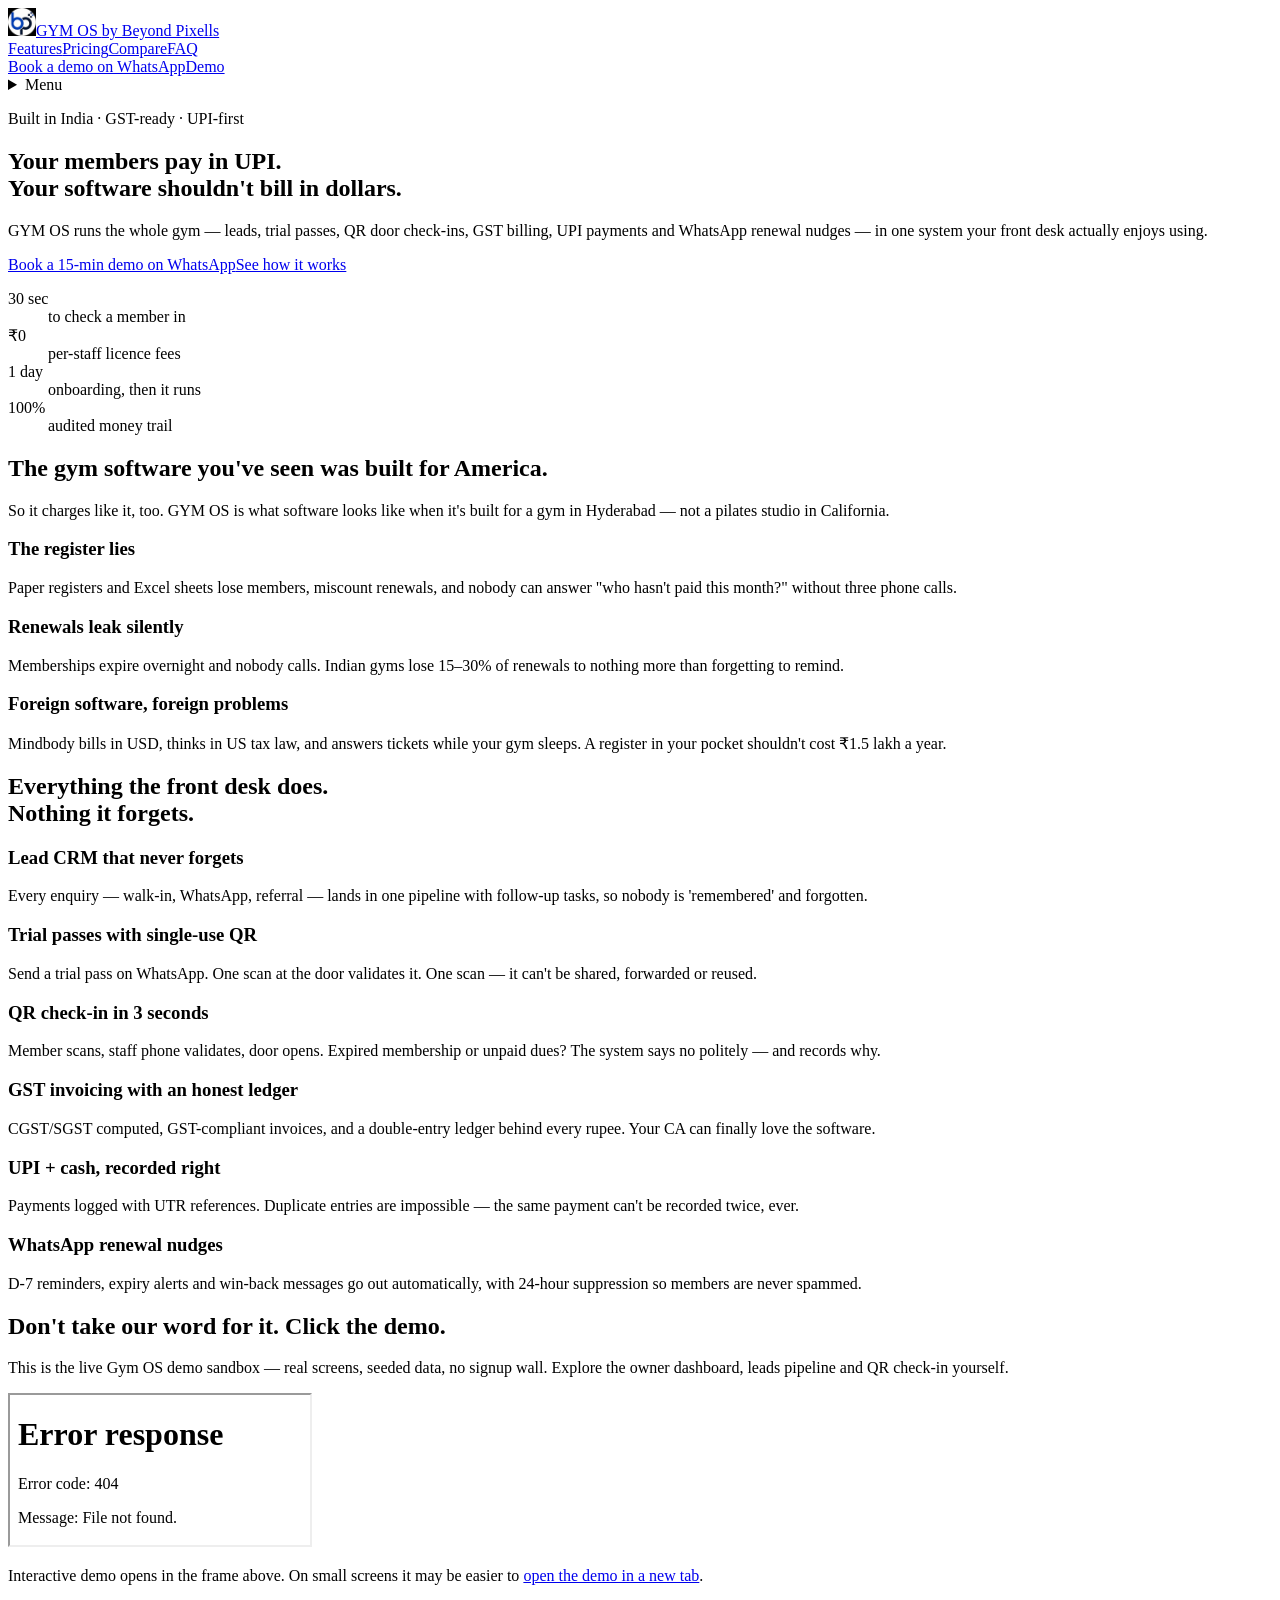
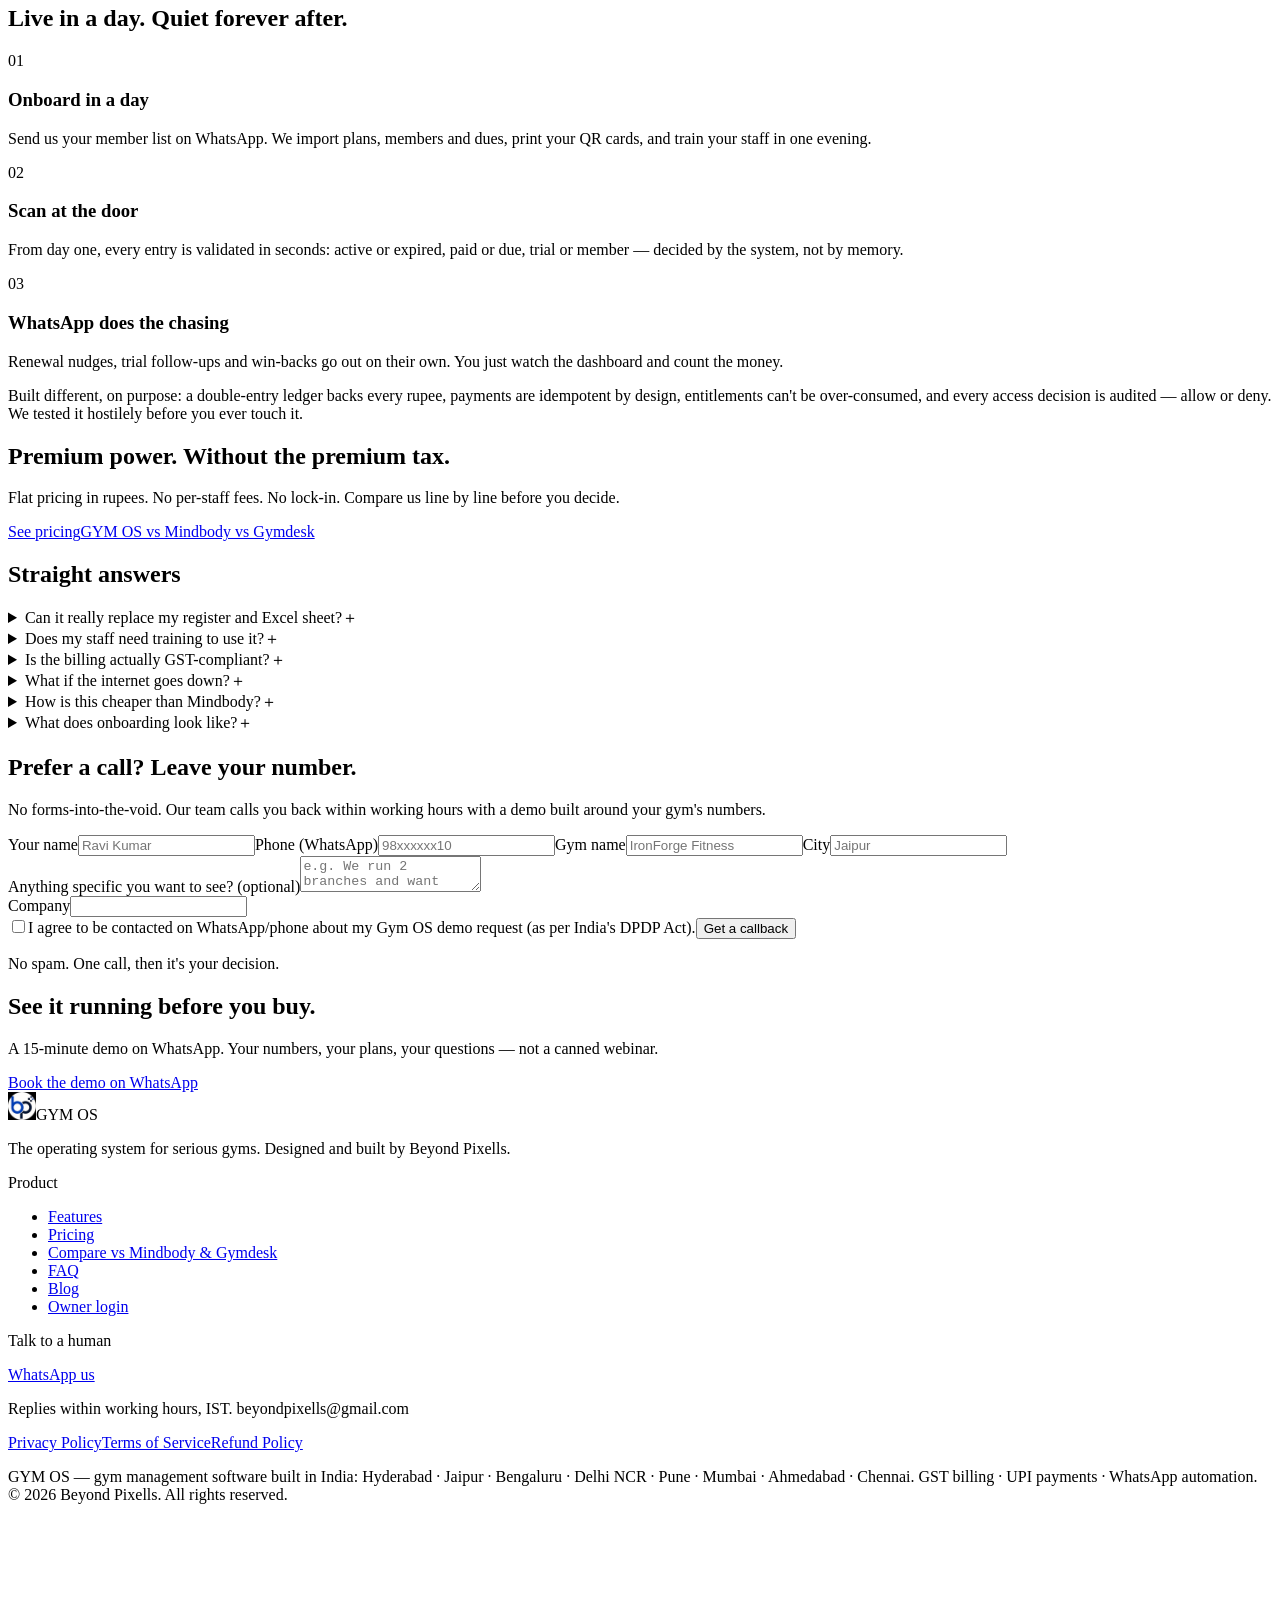
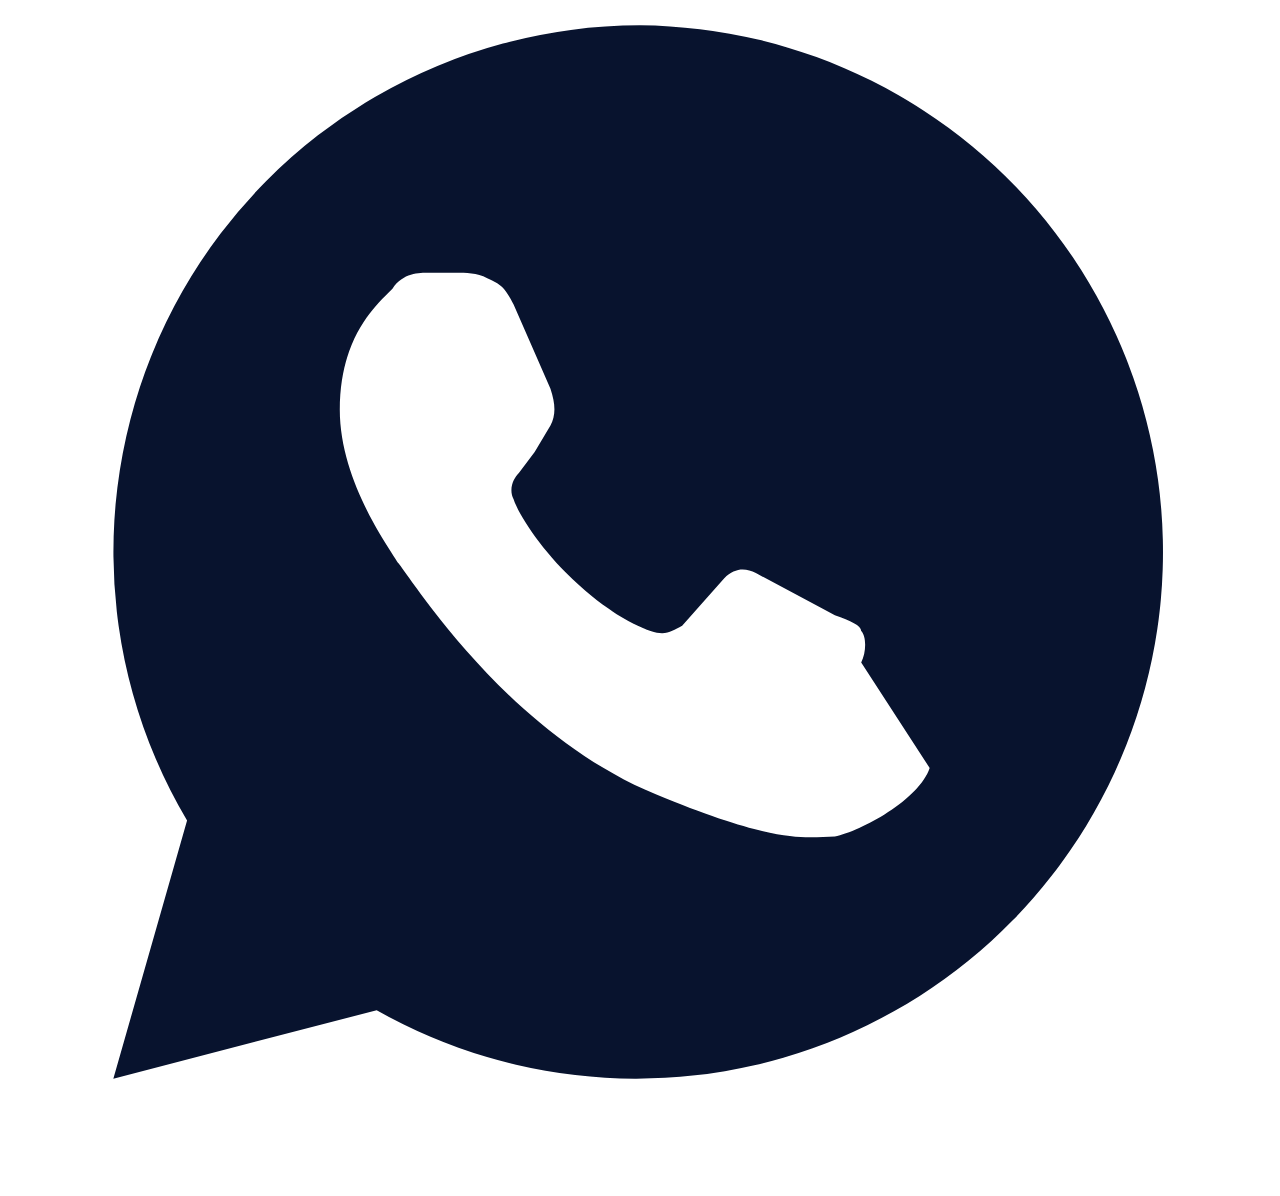
==== commit 227e5c8d: "deploy: mirror from gym-os-app@bb24bf3" ====
--- a/index.html
+++ b/index.html
@@ -1,13 +1 @@
-<!doctype html>
-<html lang="en">
-<head>
-<meta charset="utf-8">
-<title>GYM OS</title>
-<meta http-equiv="refresh" content="0; url=https://gym-os-v3.vercel.app/">
-<link rel="canonical" href="https://gym-os-v3.vercel.app/">
-<script>window.location.replace("https://gym-os-v3.vercel.app/");</script>
-</head>
-<body>
-<p>GYM OS has moved. Redirecting you to <a href="https://gym-os-v3.vercel.app/">gym-os-v3.vercel.app</a>&hellip;</p>
-</body>
-</html>
+<!DOCTYPE html><html lang="en-IN"><head><meta charSet="utf-8"/><meta name="viewport" content="width=device-width, initial-scale=1"/><link rel="preload" href="/brand/beyond-pixels-logo.jpg" as="image"/><link rel="stylesheet" href="/gym-os/_next/static/chunks/1q3xbgv64g9un.css" data-precedence="next"/><link rel="preload" as="script" fetchPriority="low" href="/gym-os/_next/static/chunks/0jvhpaew_uadu.js"/><script src="/gym-os/_next/static/chunks/24uyhvvmdi5sa.js" async=""></script><script src="/gym-os/_next/static/chunks/12_celfi3iros.js" async=""></script><script src="/gym-os/_next/static/chunks/3-ih6oidrfscp.js" async=""></script><script src="/gym-os/_next/static/chunks/turbopack-25mjr-13ri_iz.js" async=""></script><script src="/gym-os/_next/static/chunks/3fntmmi971322.js" async=""></script><script src="/gym-os/_next/static/chunks/1z6x88ihszho0.js" async=""></script><script src="/gym-os/_next/static/chunks/07f0xptuhpxkl.js" async=""></script><link rel="preload" href="https://fonts.googleapis.com/css2?family=Inter:wght@400;500;600;700&amp;family=Plus+Jakarta+Sans:wght@600;700;800&amp;display=swap" as="style"/><link rel="icon" href="/favicon.svg" type="image/svg+xml"/><meta name="geo.region" content="IN"/><meta name="geo.placename" content="India"/><meta name="theme-color" content="#08132e"/><title>GYM OS — Gym Management Software for Indian Gyms | Beyond Pixells</title><meta name="description" content="Leads, trials, QR check-ins, GST billing, UPI payments and WhatsApp renewal nudges in one system. Built in India for Indian gyms. From ₹2,999/month."/><meta name="application-name" content="GYM OS"/><meta name="author" content="Beyond Pixells"/><meta name="keywords" content="gym management software India,gym CRM with WhatsApp,GST billing software for gyms,QR check-in gym,gym membership software Hyderabad,Mindbody alternative India,Gymdesk alternative,fitness studio software,gym billing software UPI"/><meta name="creator" content="Beyond Pixells"/><meta name="publisher" content="Beyond Pixells"/><meta name="robots" content="index, follow"/><meta name="googlebot" content="index, follow, max-image-preview:large, max-snippet:-1"/><meta name="category" content="business software"/><link rel="canonical" href="https://gym-os-app.vercel.app/"/><meta property="og:title" content="GYM OS — The operating system for serious gyms"/><meta property="og:description" content="Leads, trials, QR check-ins, GST billing and WhatsApp renewals in one system. Built in India for Indian gyms."/><meta property="og:url" content="https://gym-os-app.vercel.app/"/><meta property="og:site_name" content="GYM OS by Beyond Pixells"/><meta property="og:locale" content="en_IN"/><meta property="og:image" content="https://gym-os-app.vercel.app/opengraph-image?616f4ebf9aa45fbc"/><meta property="og:image:type" content="image/png"/><meta property="og:image:width" content="1200"/><meta property="og:image:height" content="630"/><meta property="og:image:alt" content="GYM OS — the operating system for serious gyms"/><meta property="og:type" content="website"/><meta name="twitter:card" content="summary_large_image"/><meta name="twitter:title" content="GYM OS — The operating system for serious gyms"/><meta name="twitter:description" content="Leads, trials, QR check-ins, GST billing and WhatsApp renewals in one system. Built in India for Indian gyms."/><meta name="twitter:image" content="https://gym-os-app.vercel.app/opengraph-image"/><link rel="icon" href="/gym-os/icon.png?icon.3govr4t8jtqf4.png" sizes="48x48" type="image/png"/><link rel="apple-touch-icon" href="/gym-os/apple-icon.png?apple-icon.0byp-u2camat3.png" sizes="180x180" type="image/png"/><link rel="stylesheet" href="https://fonts.googleapis.com/css2?family=Inter:wght@400;500;600;700&amp;family=Plus+Jakarta+Sans:wght@600;700;800&amp;display=swap"/><script src="/gym-os/_next/static/chunks/0cz1d0mv5g_q7.js" noModule=""></script></head><body><div hidden=""><!--$--><!--/$--></div><script type="application/ld+json">{"@context":"https://schema.org","@graph":[{"@type":"SoftwareApplication","name":"GYM OS","applicationCategory":"BusinessApplication","operatingSystem":"Web","description":"GYM OS runs the whole gym: leads, trials, QR check-ins, GST billing, UPI payments and WhatsApp renewal nudges. Built in India for Indian gyms.","offers":{"@type":"AggregateOffer","priceCurrency":"INR","lowPrice":"2999","highPrice":"4999","offerCount":"2"},"publisher":{"@type":"Organization","name":"Beyond Pixells"}},{"@type":"Organization","name":"Beyond Pixells","url":"https://gym-os-app.vercel.app","description":"Software studio building GYM OS — the operating system for serious gyms."},{"@type":"FAQPage","mainEntity":[{"@type":"Question","name":"Can it really replace my register and Excel sheet?","acceptedAnswer":{"@type":"Answer","text":"Yes — that's the exact job it was built for. Members, plans, dues, renewals and check-ins all move into one system, and we import your existing member list for you during onboarding."}},{"@type":"Question","name":"Does my staff need training to use it?","acceptedAnswer":{"@type":"Answer","text":"The daily surface is one screen: scan a QR, see green or red. Training takes one evening. The owner dashboard is equally simple on your phone."}},{"@type":"Question","name":"Is the billing actually GST-compliant?","acceptedAnswer":{"@type":"Answer","text":"Invoices carry CGST/SGST computed at your gym's rate, sequential GST doc numbers, and a double-entry ledger behind every rupee — so your CA gets clean books, not screenshots."}},{"@type":"Question","name":"What if the internet goes down?","acceptedAnswer":{"@type":"Answer","text":"Check-ins and door decisions are recorded locally-first in the app; data syncs when connectivity returns. Your door never stops working because Wi-Fi did."}},{"@type":"Question","name":"How is this cheaper than Mindbody?","acceptedAnswer":{"@type":"Answer","text":"Mindbody charges in USD with per-staff add-ons — often ₹1 lakh+ a year for one gym. GYM OS is a flat monthly price in rupees, with every core feature included and no per-staff licence."}},{"@type":"Question","name":"What does onboarding look like?","acceptedAnswer":{"@type":"Answer","text":"One day. Send your member list and plan details on WhatsApp; we import, print QR cards, and train your staff. You keep running the gym — that part doesn't change."}}]}]}</script><header class="sticky top-0 z-50 border-b border-white/10 bg-navy-950/85 backdrop-blur"><nav class="mx-auto flex h-16 max-w-6xl items-center gap-4 px-4 sm:px-6"><a class="flex items-center gap-2.5" aria-label="GYM OS home" href="/gym-os/"><img src="/brand/beyond-pixels-logo.jpg" alt="Beyond Pixells logo" width="28" height="28" class="rounded-lg object-cover "/><span class="font-display text-lg font-extrabold tracking-tight text-white">GYM OS <span class="hidden font-sans text-[11px] font-medium text-slate-400 sm:inline">by Beyond Pixells</span></span></a><div class="ml-auto hidden items-center gap-6 md:flex"><a class="text-sm font-medium text-slate-300 transition hover:text-white" href="/gym-os/#features">Features</a><a class="text-sm font-medium text-slate-300 transition hover:text-white" href="/gym-os/pricing/">Pricing</a><a class="text-sm font-medium text-slate-300 transition hover:text-white" href="/gym-os/compare/">Compare</a><a class="text-sm font-medium text-slate-300 transition hover:text-white" href="/gym-os/#faq">FAQ</a></div><a href="https://wa.me/917737077479?text=Hi!%20I%20run%20a%20gym%20and%20want%20to%20see%20GYM%20OS%20in%20action.%20Can%20you%20show%20me%20a%20demo%3F" target="_blank" rel="noopener noreferrer" class="btn-primary ml-auto whitespace-nowrap md:ml-4"><span class="hidden sm:inline">Book a demo on WhatsApp</span><span class="sm:hidden">Demo</span></a></nav><details class="border-t border-white/10 md:hidden"><summary class="mx-auto flex max-w-6xl cursor-pointer list-none items-center gap-2 px-4 py-2 text-xs font-semibold text-slate-400">Menu</summary><div class="mx-auto flex max-w-6xl flex-col gap-1 px-4 pb-3"><a class="rounded-lg px-2 py-2 text-sm font-medium text-slate-300 hover:bg-white/5 hover:text-white" href="/gym-os/#features">Features</a><a class="rounded-lg px-2 py-2 text-sm font-medium text-slate-300 hover:bg-white/5 hover:text-white" href="/gym-os/pricing/">Pricing</a><a class="rounded-lg px-2 py-2 text-sm font-medium text-slate-300 hover:bg-white/5 hover:text-white" href="/gym-os/compare/">Compare</a><a class="rounded-lg px-2 py-2 text-sm font-medium text-slate-300 hover:bg-white/5 hover:text-white" href="/gym-os/#faq">FAQ</a></div></details></header><main><section class="relative overflow-hidden"><div class="pointer-events-none absolute -top-40 left-1/2 h-96 w-[42rem] -translate-x-1/2 rounded-full opacity-25 blur-3xl" style="background:radial-gradient(closest-side, #2659c4, transparent)"></div><div class="mx-auto max-w-6xl px-4 pb-20 pt-16 sm:px-6 sm:pt-24"><p class="inline-flex items-center gap-2 rounded-full border border-white/10 bg-navy-900/60 px-3 py-1 text-xs font-medium tracking-wide text-slate-300"><span class="h-1.5 w-1.5 rounded-full bg-brand-500"></span>Built in India · GST-ready · UPI-first</p><h1 class="mt-6 max-w-3xl font-display text-4xl font-extrabold leading-[1.08] tracking-tight text-white transition-opacity duration-500 sm:text-6xl">Your members pay in UPI.<br/><span class="text-brand-400">Your software shouldn&#x27;t bill in dollars.</span></h1><p class="mt-6 max-w-2xl text-lg leading-relaxed text-slate-400">GYM OS runs the whole gym — leads, trial passes, QR door check-ins, GST billing, UPI payments and WhatsApp renewal nudges — in one system your front desk actually enjoys using.</p><div class="mt-8 flex flex-wrap items-center gap-4"><a href="https://wa.me/917737077479?text=Hi!%20I%20run%20a%20gym%20and%20want%20to%20see%20GYM%20OS%20in%20action.%20Can%20you%20show%20me%20a%20demo%3F" target="_blank" rel="noopener noreferrer" class="btn-primary px-6 py-3 text-base">Book a 15-min demo on WhatsApp</a><a href="#how" class="inline-flex items-center rounded-xl border border-white/15 px-6 py-3 font-semibold text-white transition hover:border-white/30">See how it works</a></div><dl class="mt-14 grid grid-cols-2 gap-6 border-t border-white/10 pt-8 sm:grid-cols-4"><div><dt class="font-display text-2xl font-extrabold text-white">30 sec</dt><dd class="mt-1 text-sm text-slate-400">to check a member in</dd></div><div><dt class="font-display text-2xl font-extrabold text-white">₹0</dt><dd class="mt-1 text-sm text-slate-400">per-staff licence fees</dd></div><div><dt class="font-display text-2xl font-extrabold text-white">1 day</dt><dd class="mt-1 text-sm text-slate-400">onboarding, then it runs</dd></div><div><dt class="font-display text-2xl font-extrabold text-white">100%</dt><dd class="mt-1 text-sm text-slate-400">audited money trail</dd></div></dl></div></section><section class="border-t border-white/10 bg-navy-900/40"><div class="mx-auto max-w-6xl px-4 py-20 sm:px-6"><h2 class="max-w-2xl font-display text-3xl font-extrabold tracking-tight text-white sm:text-4xl">The gym software you&#x27;ve seen was built for America.</h2><p class="mt-4 max-w-2xl text-slate-400">So it charges like it, too. GYM OS is what software looks like when it&#x27;s built for a gym in Hyderabad — not a pilates studio in California.</p><div class="mt-12 grid gap-5 md:grid-cols-3"><div class="card"><h3 class="font-display text-lg font-bold text-white">The register lies</h3><p class="mt-2 text-sm leading-relaxed text-slate-400">Paper registers and Excel sheets lose members, miscount renewals, and nobody can answer &quot;who hasn&#x27;t paid this month?&quot; without three phone calls.</p></div><div class="card"><h3 class="font-display text-lg font-bold text-white">Renewals leak silently</h3><p class="mt-2 text-sm leading-relaxed text-slate-400">Memberships expire overnight and nobody calls. Indian gyms lose 15–30% of renewals to nothing more than forgetting to remind.</p></div><div class="card"><h3 class="font-display text-lg font-bold text-white">Foreign software, foreign problems</h3><p class="mt-2 text-sm leading-relaxed text-slate-400">Mindbody bills in USD, thinks in US tax law, and answers tickets while your gym sleeps. A register in your pocket shouldn&#x27;t cost ₹1.5 lakh a year.</p></div></div></div></section><section id="features" class="scroll-mt-16"><div class="mx-auto max-w-6xl px-4 py-20 sm:px-6"><h2 class="max-w-2xl font-display text-3xl font-extrabold tracking-tight text-white sm:text-4xl">Everything the front desk does.<br/>Nothing it forgets.</h2><div class="mt-12 grid gap-5 sm:grid-cols-2 lg:grid-cols-3"><div class="card transition hover:border-brand-600/40"><h3 class="font-display text-lg font-bold text-white">Lead CRM that never forgets</h3><p class="mt-2 text-sm leading-relaxed text-slate-400">Every enquiry — walk-in, WhatsApp, referral — lands in one pipeline with follow-up tasks, so nobody is &#x27;remembered&#x27; and forgotten.</p></div><div class="card transition hover:border-brand-600/40"><h3 class="font-display text-lg font-bold text-white">Trial passes with single-use QR</h3><p class="mt-2 text-sm leading-relaxed text-slate-400">Send a trial pass on WhatsApp. One scan at the door validates it. One scan — it can&#x27;t be shared, forwarded or reused.</p></div><div class="card transition hover:border-brand-600/40"><h3 class="font-display text-lg font-bold text-white">QR check-in in 3 seconds</h3><p class="mt-2 text-sm leading-relaxed text-slate-400">Member scans, staff phone validates, door opens. Expired membership or unpaid dues? The system says no politely — and records why.</p></div><div class="card transition hover:border-brand-600/40"><h3 class="font-display text-lg font-bold text-white">GST invoicing with an honest ledger</h3><p class="mt-2 text-sm leading-relaxed text-slate-400">CGST/SGST computed, GST-compliant invoices, and a double-entry ledger behind every rupee. Your CA can finally love the software.</p></div><div class="card transition hover:border-brand-600/40"><h3 class="font-display text-lg font-bold text-white">UPI + cash, recorded right</h3><p class="mt-2 text-sm leading-relaxed text-slate-400">Payments logged with UTR references. Duplicate entries are impossible — the same payment can&#x27;t be recorded twice, ever.</p></div><div class="card transition hover:border-brand-600/40"><h3 class="font-display text-lg font-bold text-white">WhatsApp renewal nudges</h3><p class="mt-2 text-sm leading-relaxed text-slate-400">D-7 reminders, expiry alerts and win-back messages go out automatically, with 24-hour suppression so members are never spammed.</p></div></div></div></section><section id="demo" class="scroll-mt-16 border-t border-white/10 bg-navy-900/40"><div class="mx-auto max-w-6xl px-4 py-20 sm:px-6"><div class="mx-auto max-w-2xl text-center"><h2 class="font-display text-3xl font-extrabold tracking-tight text-white sm:text-4xl">Don&#x27;t take our word for it. Click the demo.</h2><p class="mt-4 text-slate-400">This is the live Gym OS demo sandbox — real screens, seeded data, no signup wall. Explore the owner dashboard, leads pipeline and QR check-in yourself.</p></div><div class="mt-10 overflow-hidden rounded-2xl border border-white/10 bg-navy-900/60 shadow-2xl"><iframe src="/gym-os/dashboard/#/dashboard" title="Gym OS live interactive demo" class="h-[640px] w-full" loading="lazy"></iframe></div><p class="mt-4 text-center text-xs text-slate-500">Interactive demo opens in the frame above. On small screens it may be easier to<!-- --> <a href="/gym-os/dashboard/#/dashboard" target="_blank" rel="noopener noreferrer" class="text-brand-400 underline hover:text-brand-300">open the demo in a new tab</a>.</p></div></section><section id="how" class="scroll-mt-16 border-t border-white/10 bg-navy-900/40"><div class="mx-auto max-w-6xl px-4 py-20 sm:px-6"><h2 class="font-display text-3xl font-extrabold tracking-tight text-white sm:text-4xl">Live in a day. Quiet forever after.</h2><div class="mt-12 grid gap-5 md:grid-cols-3"><div class="card"><span class="font-display text-sm font-extrabold tracking-widest text-brand-400">01</span><h3 class="mt-3 font-display text-lg font-bold text-white">Onboard in a day</h3><p class="mt-2 text-sm leading-relaxed text-slate-400">Send us your member list on WhatsApp. We import plans, members and dues, print your QR cards, and train your staff in one evening.</p></div><div class="card"><span class="font-display text-sm font-extrabold tracking-widest text-brand-400">02</span><h3 class="mt-3 font-display text-lg font-bold text-white">Scan at the door</h3><p class="mt-2 text-sm leading-relaxed text-slate-400">From day one, every entry is validated in seconds: active or expired, paid or due, trial or member — decided by the system, not by memory.</p></div><div class="card"><span class="font-display text-sm font-extrabold tracking-widest text-brand-400">03</span><h3 class="mt-3 font-display text-lg font-bold text-white">WhatsApp does the chasing</h3><p class="mt-2 text-sm leading-relaxed text-slate-400">Renewal nudges, trial follow-ups and win-backs go out on their own. You just watch the dashboard and count the money.</p></div></div><p class="mt-10 rounded-2xl border border-brand-600/30 bg-navy-800/50 p-5 text-sm leading-relaxed text-slate-300"><span class="font-semibold text-white">Built different, on purpose:</span> a double-entry ledger backs every rupee, payments are idempotent by design, entitlements can&#x27;t be over-consumed, and every access decision is audited — allow or deny. We tested it hostilely before you ever touch it.</p></div></section><section class="border-t border-white/10"><div class="mx-auto max-w-6xl px-4 py-20 text-center sm:px-6"><h2 class="font-display text-3xl font-extrabold tracking-tight text-white sm:text-4xl">Premium power. Without the premium tax.</h2><p class="mx-auto mt-4 max-w-xl text-slate-400">Flat pricing in rupees. No per-staff fees. No lock-in. Compare us line by line before you decide.</p><div class="mt-8 flex flex-wrap justify-center gap-4"><a class="btn-primary px-6 py-3 text-base" href="/gym-os/pricing/">See pricing</a><a class="inline-flex items-center rounded-xl border border-white/15 px-6 py-3 font-semibold text-white transition hover:border-white/30" href="/gym-os/compare/">GYM OS vs Mindbody vs Gymdesk</a></div></div></section><section id="faq" class="scroll-mt-16 border-t border-white/10 bg-navy-900/40"><div class="mx-auto max-w-3xl px-4 py-20 sm:px-6"><h2 class="font-display text-3xl font-extrabold tracking-tight text-white sm:text-4xl">Straight answers</h2><div class="mt-10 divide-y divide-white/10"><details class="group py-5"><summary class="flex cursor-pointer list-none items-center justify-between gap-4 font-semibold text-white [&amp;::-webkit-details-marker]:hidden">Can it really replace my register and Excel sheet?<span class="text-brand-400 transition group-open:rotate-45">＋</span></summary><p class="mt-3 text-sm leading-relaxed text-slate-400">Yes — that&#x27;s the exact job it was built for. Members, plans, dues, renewals and check-ins all move into one system, and we import your existing member list for you during onboarding.</p></details><details class="group py-5"><summary class="flex cursor-pointer list-none items-center justify-between gap-4 font-semibold text-white [&amp;::-webkit-details-marker]:hidden">Does my staff need training to use it?<span class="text-brand-400 transition group-open:rotate-45">＋</span></summary><p class="mt-3 text-sm leading-relaxed text-slate-400">The daily surface is one screen: scan a QR, see green or red. Training takes one evening. The owner dashboard is equally simple on your phone.</p></details><details class="group py-5"><summary class="flex cursor-pointer list-none items-center justify-between gap-4 font-semibold text-white [&amp;::-webkit-details-marker]:hidden">Is the billing actually GST-compliant?<span class="text-brand-400 transition group-open:rotate-45">＋</span></summary><p class="mt-3 text-sm leading-relaxed text-slate-400">Invoices carry CGST/SGST computed at your gym&#x27;s rate, sequential GST doc numbers, and a double-entry ledger behind every rupee — so your CA gets clean books, not screenshots.</p></details><details class="group py-5"><summary class="flex cursor-pointer list-none items-center justify-between gap-4 font-semibold text-white [&amp;::-webkit-details-marker]:hidden">What if the internet goes down?<span class="text-brand-400 transition group-open:rotate-45">＋</span></summary><p class="mt-3 text-sm leading-relaxed text-slate-400">Check-ins and door decisions are recorded locally-first in the app; data syncs when connectivity returns. Your door never stops working because Wi-Fi did.</p></details><details class="group py-5"><summary class="flex cursor-pointer list-none items-center justify-between gap-4 font-semibold text-white [&amp;::-webkit-details-marker]:hidden">How is this cheaper than Mindbody?<span class="text-brand-400 transition group-open:rotate-45">＋</span></summary><p class="mt-3 text-sm leading-relaxed text-slate-400">Mindbody charges in USD with per-staff add-ons — often ₹1 lakh+ a year for one gym. GYM OS is a flat monthly price in rupees, with every core feature included and no per-staff licence.</p></details><details class="group py-5"><summary class="flex cursor-pointer list-none items-center justify-between gap-4 font-semibold text-white [&amp;::-webkit-details-marker]:hidden">What does onboarding look like?<span class="text-brand-400 transition group-open:rotate-45">＋</span></summary><p class="mt-3 text-sm leading-relaxed text-slate-400">One day. Send your member list and plan details on WhatsApp; we import, print QR cards, and train your staff. You keep running the gym — that part doesn&#x27;t change.</p></details></div></div></section><section id="get-a-callback" class="scroll-mt-16 border-t border-white/10 bg-navy-900/40"><div class="mx-auto max-w-3xl px-4 py-20 sm:px-6"><h2 class="font-display text-3xl font-extrabold tracking-tight text-white sm:text-4xl">Prefer a call? Leave your number.</h2><p class="mt-3 text-slate-400">No forms-into-the-void. Our team calls you back within working hours with a demo built around your gym&#x27;s numbers.</p><div class="mt-8"><form class="card border-brand-600/30 bg-navy-800/60"><div class="grid gap-4 sm:grid-cols-2"><label class="block text-sm font-medium text-slate-300">Your name<input required="" maxLength="120" autoComplete="name" class="mt-1.5 w-full rounded-xl border border-white/10 bg-navy-900/80 px-3.5 py-2.5 text-white placeholder:text-slate-500 focus:border-brand-500 focus:outline-none" placeholder="Ravi Kumar" name="name"/></label><label class="block text-sm font-medium text-slate-300">Phone (WhatsApp)<input required="" inputMode="tel" pattern="[0-9+\s-]{10,15}" autoComplete="tel" class="mt-1.5 w-full rounded-xl border border-white/10 bg-navy-900/80 px-3.5 py-2.5 text-white placeholder:text-slate-500 focus:border-brand-500 focus:outline-none" placeholder="98xxxxxx10" name="phone"/></label><label class="block text-sm font-medium text-slate-300">Gym name<input required="" maxLength="160" class="mt-1.5 w-full rounded-xl border border-white/10 bg-navy-900/80 px-3.5 py-2.5 text-white placeholder:text-slate-500 focus:border-brand-500 focus:outline-none" placeholder="IronForge Fitness" name="gym_name"/></label><label class="block text-sm font-medium text-slate-300">City<input maxLength="80" class="mt-1.5 w-full rounded-xl border border-white/10 bg-navy-900/80 px-3.5 py-2.5 text-white placeholder:text-slate-500 focus:border-brand-500 focus:outline-none" placeholder="Jaipur" name="city"/></label></div><label class="mt-4 block text-sm font-medium text-slate-300">Anything specific you want to see? <span class="text-slate-500">(optional)</span><textarea name="notes" rows="2" maxLength="500" class="mt-1.5 w-full rounded-xl border border-white/10 bg-navy-900/80 px-3.5 py-2.5 text-white placeholder:text-slate-500 focus:border-brand-500 focus:outline-none" placeholder="e.g. We run 2 branches and want WhatsApp renewal reminders"></textarea></label><div class="hidden" aria-hidden="true"><label>Company<input tabindex="-1" autoComplete="off" name="company"/></label></div><label class="mt-4 flex items-start gap-3 text-xs leading-relaxed text-slate-400"><input type="checkbox" required="" class="mt-0.5 h-4 w-4 rounded border-white/20 bg-navy-900" name="consent"/>I agree to be contacted on WhatsApp/phone about my Gym OS demo request (as per India&#x27;s DPDP Act).</label><button type="submit" class="btn-primary mt-5 w-full px-6 py-3 text-base sm:w-auto">Get a callback</button><p class="mt-3 text-xs text-slate-500">No spam. One call, then it&#x27;s your decision.</p></form></div></div></section><section class="mx-auto max-w-6xl px-4 pb-24 sm:px-6"><div class="card border-brand-600/30 bg-navy-800/60 text-center"><h2 class="font-display text-3xl font-extrabold text-white">See it running before you buy.</h2><p class="mx-auto mt-3 max-w-lg text-slate-400">A 15-minute demo on WhatsApp. Your numbers, your plans, your questions — not a canned webinar.</p><a href="https://wa.me/917737077479?text=Hi!%20I%20run%20a%20gym%20and%20want%20to%20see%20GYM%20OS%20in%20action.%20Can%20you%20show%20me%20a%20demo%3F" target="_blank" rel="noopener noreferrer" class="btn-primary mt-6 px-6 py-3 text-base">Book the demo on WhatsApp</a></div></section></main><footer class="border-t border-white/10"><div class="mx-auto max-w-6xl px-4 py-14 sm:px-6"><div class="grid gap-10 md:grid-cols-3"><div><div class="flex items-center gap-2.5"><img src="/brand/beyond-pixels-logo.jpg" alt="Beyond Pixells logo" width="28" height="28" class="rounded-lg object-cover "/><span class="font-display text-lg font-extrabold text-white">GYM OS</span></div><p class="mt-3 max-w-xs text-sm leading-relaxed text-slate-400">The operating system for serious gyms. Designed and built by<!-- --> <span class="text-slate-300">Beyond Pixells</span>.</p></div><nav aria-label="Site"><p class="text-xs font-semibold uppercase tracking-wider text-slate-500">Product</p><ul class="mt-4 space-y-2.5 text-sm"><li><a class="text-slate-400 hover:text-white" href="/gym-os/#features">Features</a></li><li><a class="text-slate-400 hover:text-white" href="/gym-os/pricing/">Pricing</a></li><li><a class="text-slate-400 hover:text-white" href="/gym-os/compare/">Compare vs Mindbody &amp; Gymdesk</a></li><li><a class="text-slate-400 hover:text-white" href="/gym-os/#faq">FAQ</a></li><li><a class="text-slate-400 hover:text-white" href="/gym-os/blog/">Blog</a></li><li><a class="text-slate-400 hover:text-white" href="/gym-os/login/">Owner login</a></li></ul></nav><div><p class="text-xs font-semibold uppercase tracking-wider text-slate-500">Talk to a human</p><a href="https://wa.me/917737077479?text=Hi!%20I%20run%20a%20gym%20and%20want%20to%20see%20GYM%20OS%20in%20action.%20Can%20you%20show%20me%20a%20demo%3F" target="_blank" rel="noopener noreferrer" class="btn-primary mt-4">WhatsApp us</a><p class="mt-3 text-sm text-slate-500">Replies within working hours, IST. <!-- -->beyondpixells@gmail.com</p></div></div><p class="mt-12 flex flex-wrap gap-x-5 gap-y-1 text-xs text-slate-500"><a class="hover:text-white" href="/gym-os/privacy/">Privacy Policy</a><a class="hover:text-white" href="/gym-os/terms/">Terms of Service</a><a class="hover:text-white" href="/gym-os/refund/">Refund Policy</a></p><p class="mt-4 border-t border-white/10 pt-6 text-xs leading-relaxed text-slate-500">GYM OS — gym management software built in India:<!-- --> <span>Hyderabad<!-- --> · </span><span>Jaipur<!-- --> · </span><span>Bengaluru<!-- --> · </span><span>Delhi NCR<!-- --> · </span><span>Pune<!-- --> · </span><span>Mumbai<!-- --> · </span><span>Ahmedabad<!-- --> · </span><span>Chennai</span>. GST billing · UPI payments · WhatsApp automation.<br/>© <!-- -->2026<!-- --> Beyond Pixells. All rights reserved.</p></div></footer><a href="https://wa.me/917737077479?text=Hi!%20I%20run%20a%20gym%20and%20want%20to%20see%20GYM%20OS%20in%20action.%20Can%20you%20show%20me%20a%20demo%3F" target="_blank" rel="noopener noreferrer" aria-label="Chat on WhatsApp" class="fixed bottom-5 right-5 z-50 flex h-14 w-14 items-center justify-center rounded-full bg-[#25D366] shadow-lg shadow-black/40 transition hover:scale-105"><svg class="h-7 w-7" viewBox="0 0 24 24" fill="#08132e" aria-hidden="true"><path d="M12 2a10 10 0 0 0-8.6 15.1L2 22l5-1.3A10 10 0 1 0 12 2Zm5.5 14.1c-.2.6-1.3 1.2-1.8 1.3-.5 0-1 .2-3.4-.8-2.9-1.2-4.7-4.2-4.9-4.4-.1-.2-1.1-1.5-1.1-2.9s.7-2 1-2.3c.2-.3.5-.3.7-.3h.5c.2 0 .4 0 .6.1.2.1.3.1.5.5l.7 1.6c.1.3.1.5 0 .7l-.3.5-.3.4c-.1.1-.2.3-.1.5.1.3.5.9 1 1.4.7.7 1.3 1 1.6 1.1.3.1.4 0 .6-.1l.8-.9c.2-.2.4-.2.6-.1l1.5.8c.3.1.5.2.5.3.1.1.1.4 0 .6Z"></path></svg></a><!--$--><!--/$--><script src="/gym-os/_next/static/chunks/0jvhpaew_uadu.js" id="_R_" async=""></script><script>(self.__next_f=self.__next_f||[]).push([0])</script><script>self.__next_f.push([1,"1:\"$Sreact.fragment\"\n2:I[39756,[\"/gym-os/_next/static/chunks/3fntmmi971322.js\"],\"default\"]\n3:I[37457,[\"/gym-os/_next/static/chunks/3fntmmi971322.js\"],\"default\"]\nc:I[68027,[\"/gym-os/_next/static/chunks/1z6x88ihszho0.js\"],\"default\",1]\n:HL[\"/gym-os/_next/static/chunks/1q3xbgv64g9un.css\",\"style\"]\n:HL[\"https://fonts.googleapis.com/css2?family=Inter:wght@400;500;600;700\u0026family=Plus+Jakarta+Sans:wght@600;700;800\u0026display=swap\",\"style\"]\n4:T95d,{\"@context\":\"https://schema.org\",\"@graph\":[{\"@type\":\"SoftwareApplication\",\"name\":\"GYM OS\",\"applicationCategory\":\"BusinessApplication\",\"operatingSystem\":\"Web\",\"description\":\"GYM OS runs the whole gym: leads, trials, QR check-ins, GST billing, UPI payments and WhatsApp renewal nudges. Built in India for Indian gyms.\",\"offers\":{\"@type\":\"AggregateOffer\",\"priceCurrency\":\"INR\",\"lowPrice\":\"2999\",\"highPrice\":\"4999\",\"offerCount\":\"2\"},\"publisher\":{\"@type\":\"Organization\",\"name\":\"Beyond Pixells\"}},{\"@type\":\"Organization\",\"name\":\"Beyond Pixells\",\"url\":\"https://gym-os-app.vercel.app\",\"description\":\"Software studio building GYM OS — the operating system for serious gyms.\"},{\"@type\":\"FAQPage\",\"mainEntity\":[{\"@type\":\"Question\",\"name\":\"Can it really replace my register and Excel sheet?\",\"acceptedAnswer\":{\"@type\":\"Answer\",\"text\":\"Yes — that's the exact job it was built for. Members, plans, dues, renewals and check-ins all move into one system, and we import your existing member list for you during onboarding.\"}},{\"@type\":\"Question\",\"name\":\"Does my staff need training to use it?\",\"acceptedAnswer\":{\"@type\":\"Answer\",\"text\":\"The daily surface is one screen: scan a QR, see green or red. Training takes one evening. The owner dashboard is equally simple on your phone.\"}},{\"@type\":\"Question\",\"name\":\"Is the billing actually GST-compliant?\",\"acceptedAnswer\":{\"@type\":\"Answer\",\"text\":\"Invoices carry CGST/SGST computed at your gym's rate, sequential GST doc numbers, and a double-entry ledger behind every rupee — so your CA gets clean books, not screenshots.\"}},{\"@type\":\"Question\",\"name\":\"What if the internet goes down?\",\"acceptedAnswer\":{\"@type\":\"Answer\",\"text\":\"Check-ins and door decisions are recorded locally-first in the app; data syncs when connectivity returns. Your door never stops working because Wi-Fi did.\"}},{\"@type\":\"Question\",\"name\":\"How is this cheaper than Mindbody?\",\"acceptedAnswer\":{\"@type\":\"Answer\",\"text\":\"Mindbody charges in USD with per-staff add-ons — often ₹1 lakh+ a year for one gym. GYM OS is a flat monthly price in rupees, with every core feature included and no per-staff licence.\"}},{\"@type\":\"Question\",\"name\":\"What does onboarding look like?\",\"acceptedAnswer\":{\"@type\":\"Answer\",\"text\":\"One day. Send your member list and plan details on WhatsApp; we import, print QR cards, and train your staff. You keep running the gym — that part doesn't change.\"}}]}]}0:{\"P\":null,\"c\":[\"\",\"\"],\"q\":\"\",\"i\":false,\"f\":[[[\"\",{\"children\":[\"__PAGE__\",{},\"$undefined\",\"$undefined\",4608]},\"$undefined\",\"$undefined\",4624],[[\"$\",\"$1\",\"c\",{\"children\":[[[\"$\",\"link\",\"0\",{\"rel\":\"stylesheet\",\"href\":\"/gym-os/_next/static/chunks/1q3xbgv64g9un.css\",\"precedence\":\"next\",\"crossOrigin\":\"$undefined\",\"nonce\":\"$undefined\"}],[\"$\",\"script\",\"script-0\",{\"src\":\"/gym-os/_next/static/chunks/1z6x88ihszho0.js\",\"async\":true,\"nonce\":\"$undefined\"}]],[\"$\",\"html\",null,{\"lang\":\"en-IN\",\"children\":[[\"$\",\"head\",null,{\"children\":[[\"$\",\"link\",null,{\"rel\":\"icon\",\"href\":\"/favicon.svg\",\"type\":\"image/svg+xml\"}],[\"$\",\"link\",null,{\"rel\":\"stylesheet\",\"href\":\"https://fonts.googleapis.com/css2?family=Inter:wght@400;500;600;700\u0026family=Plus+Jakarta+Sans:wght@600;700;800\u0026display=swap\"}],[\"$\",\"meta\",null,{\"name\":\"geo.region\",\"content\":\"IN\"}],[\"$\",\"meta\",null,{\"name\":\"geo.placename\",\"content\":\"India\"}]]}],[\"$\",\"body\",null,{\"children\":[[\"$\",\"$L2\",null,{\"parallelRouterKey\":\"children\",\"error\":\"$undefined\",\"errorStyles\":\"$undefined\",\"errorScripts\":\"$undefined\",\"template\":[\"$\",\"$L3\",null,{}],\"templateStyles\":\"$undefined\",\"templateScripts\":\"$undefined\",\"notFound\":[[[\"$\",\"title\",null,{\"children\":\"404: This page could not be found.\"}],[\"$\",\"div\",null,{\"style\":{\"fontFamily\":\"system-ui,\\\"Segoe UI\\\",Roboto,Helvetica,Arial,sans-serif,\\\"Apple Color Emoji\\\",\\\"Segoe UI Emoji\\\"\",\"height\":\"100vh\",\"textAlign\":\"center\",\"display\":\"flex\",\"flexDirection\":\"column\",\"alignItems\":\"center\",\"justifyContent\":\"center\"},\"children\":[\"$\",\"div\",null,{\"children\":[[\"$\",\"style\",null,{\"dangerouslySetInnerHTML\":{\"__html\":\"body{color:#000;background:#fff;margin:0}.next-error-h1{border-right:1px solid rgba(0,0,0,.3)}@media (prefers-color-scheme:dark){body{color:#fff;background:#000}.next-error-h1{border-right:1px solid rgba(255,255,255,.3)}}\"}}],[\"$\",\"h1\",null,{\"className\":\"next-error-h1\",\"style\":{\"display\":\"inline-block\",\"margin\":\"0 20px 0 0\",\"padding\":\"0 23px 0 0\",\"fontSize\":24,\"fontWeight\":500,\"verticalAlign\":\"top\",\"lineHeight\":\"49px\"},\"children\":404}],[\"$\",\"div\",null,{\"style\":{\"display\":\"inline-block\"},\"children\":[\"$\",\"h2\",null,{\"style\":{\"fontSize\":14,\"fontWeight\":400,\"lineHeight\":\"49px\",\"margin\":0},\"children\":\"This page could not be found.\"}]}]]}]}]],[]],\"forbidden\":\"$undefined\",\"unauthorized\":\"$undefined\"}],\"$undefined\"]}]]}]]}],{\"children\":[[\"$\",\"$1\",\"c\",{\"children\":[[[\"$\",\"script\",null,{\"type\":\"application/ld+json\",\"dangerouslySetInnerHTML\":{\"__html\":\"$4\"}}],\"$L5\",\"$L6\",\"$L7\",\"$L8\"],[\"$L9\"],\"$La\"]}],{},null,false,null]},null,false,null],\"$Lb\",false]],\"m\":\"$undefined\",\"G\":[\"$c\",[\"$Ld\"]],\"S\":true,\"h\":null,\"r\":\"$undefined\",\"s\":\"$undefined\",\"a\":\"$undefined\",\"l\":\"$undefined\",\"p\":\"$undefined\",\"d\":\"$undefined\",\"b\":\"XsHhYU2917sglqB8OXACk\"}\ne:I[22016,[\"/gym-os/_next/static/chunks/1z6x88ihszho0.js\",\"/gym-os/_next/static/chunks/07f0xptuhpxkl.js\"],\"\"]\nf:I[59265,[\"/gym-os/_next/static/chunks/1z6x88ihszho0.js\",\"/gym-os/_next/static/chunks/07f0xptuhpxkl.js\"],\"default\"]\n1a:I[97367,[\"/gym-os/_next/static/chunks/3fntmmi971322.js\"],\"OutletBoundary\"]\n1b:\"$Sreact.suspense\"\n1d:I[97367,[\"/gym-os/_next/static/chunks/3fntmmi971322.js\"],\"ViewportBoundary\"]\n1f:I[97367,[\"/gym-os/_next/static/chunks/3fntmmi971322.js\"],\"MetadataBoundary\"]\n:HL[\"/brand/beyond-pixels-logo.jpg\",\"image\"]\n5:[\"$\",\"header\",null,{\"className\":\"sticky top-0 z-50 border-b border-white/10 bg-navy-950/85 backdrop-blur\",\"children\":[[\"$\",\"nav\",null,{\"className\":\"mx-auto flex h-16 max-w-6xl items-center gap-4 px-4 sm:px-6\",\"children\":[[\"$\",\"$Le\",null,{\"href\":\"/\",\"className\":\"flex items-center gap-2.5\",\"aria-label\":\"GYM OS home\",\"children\":[[\"$\",\"img\",null,{\"src\":\"/brand/beyond-pixels-logo.jpg\",\"alt\":\"Beyond Pixells logo\",\"width\":28,\"height\":28,\"className\":\"rounded-lg object-cover \"}],[\"$\",\"span\",null,{\"className\":\"font-display text-lg font-extrabold tracking-tight text-white\",\"children\":[\"GYM OS \",[\"$\",\"span\",null,{\"className\":\"hidden font-sans text-[11px] font-medium text-slate-400 sm:inline\",\"children\":\"by Beyond Pixells\"}]]}]]}],[\"$\",\"div\",null,{\"className\":\"ml-auto hidden items-center gap-6 md:flex\",\"children\":[[\"$\",\"$Le\",\"/#features\",{\"href\":\"/#features\",\"className\":\"text-sm font-medium text-slate-300 transition hover:text-white\",\"children\":\"Features\"}],[\"$\",\"$Le\",\"/pricing\",{\"href\":\"/pricing\",\"className\":\"text-sm font-medium text-slate-300 transition hover:text-white\",\"children\":\"Pricing\"}],[\"$\",\"$Le\",\"/compare\",{\"href\":\"/compare\",\"className\":\"text-sm font-medium text-slate-300 transition hover:text-white\",\"children\":\"Compare\"}],[\"$\",\"$Le\",\"/#faq\",{\"href\":\"/#faq\",\"className\":\"text-sm font-medium text-slate-300 transition hover:text-white\",\"children\":\"FAQ\"}]]}],[\"$\",\"a\",null,{\"href\":\"https://wa.me/917737077479?text=Hi!%20I%20run%20a%20gym%20and%20want%20to%20see%20GYM%20OS%20in%20action.%20Can%20you%20show%20me%20a%20demo%3F\",\"target\":\"_blank\",\"rel\":\"noopener noreferrer\",\"className\":\"btn-primary ml-auto whitespace-nowrap md:ml-4\",\"children\":[[\"$\",\"span\",null,{\"className\":\"hidden sm:inline\",\"children\":\"Book a demo on WhatsApp\"}],[\"$\",\"span\",null,{\"className\":\"sm:hidden\",\"children\":\"Demo\"}]]}]]}],[\"$\",\"details\",null,{\"className\":\"border-t border-white/10 md:hidden\",\"children\":[[\"$\",\"summary\",null,{\"className\":\"mx-auto flex max-w-6xl cursor-pointer list-none items-center gap-2 px-4 py-2 text-xs font-semibold text-slate-400\",\"children\":\"Menu\"}],[\"$\",\"div\",null,{\"className\":\"mx-auto flex max-w-6xl flex-col gap-1 px-4 pb-3\",\"children\":[[\"$\",\"$Le\",\"/#features\",{\"href\":\"/#features\",\"className\":\"rounded-lg px-2 py-2 text-sm font-medium text-slate-300 hover:bg-white/5 hover:text-white\",\"children\":\"Features\"}],[\"$\",\"$Le\",\"/pricing\",{\"href\":\"/pricing\",\"className\":\"rounded-lg px-2 py-2 text-sm font-medium text-slate-300 hover:bg-white/5 hover:text-white\",\"children\":\"Pricing\"}],[\"$\",\"$Le\",\"/compare\",{\"href\":\"/compare\",\"className\":\"rounded-lg px-2 py-2 text-sm font-medium text-slate-300 hover:bg-white/5 hover:text-white\",\"children\":\"Compare\"}],[\"$\",\"$Le\",\"/#faq\",{\"href\":\"/#faq\",\"className\":\"rounded-lg px-2 py-2 text-sm font-medium text-slate-300 hover:bg-white/5 hover:text-white\",\"children\":\"FAQ\"}]]}]]}]]}]\n6:[\"$\",\"main\",null,{\"children\":[[\"$\",\"$Lf\",null,{}],[\"$\",\"section\",null,{\"className\":\"border-t border-white/10 bg-navy-900/40\",\"children\":[\"$\",\"div\",null,{\"className\":\"mx-auto max-w-6xl px-4 py-20 sm:px-6\",\"children\":[[\"$\",\"h2\",null,{\"className\":\"max-w-2xl font-display text-3xl font-extrabold tracking-tight text-white sm:text-4xl\",\"children\":\"The gym software you've seen was built for America.\"}],[\"$\",\"p\",null,{\"className\":\"mt-4 max-w-2xl text-slate-400\",\"children\":\"So it charges like it, too. GYM OS is what software looks like when it's built for a gym in Hyderabad — not a pilates studio in California.\"}],[\"$\",\"div\",null,{\"className\":\"mt-12 grid gap-5 md:grid-cols-3\",\"children\":[[\"$\",\"div\",\"The register lies\",{\"className\":\"card\",\"children\":[[\"$\",\"h3\",null,{\"className\":\"font-display text-lg font-bold text-white\",\"children\":\"The register lies\"}],[\"$\",\"p\",null,{\"className\":\"mt-2 text-sm leading-relaxed text-slate-400\",\"children\":\"Paper registers and Excel sheets lose members, miscount renewals, and nobody can answer \\\"who hasn't paid this month?\\\" without three phone calls.\"}]]}],[\"$\",\"div\",\"Renewals leak silently\",{\"className\":\"card\",\"children\":[[\"$\",\"h3\",null,{\"className\":\"font-display text-lg font-bold text-white\",\"children\":\"Renewals leak silently\"}],[\"$\",\"p\",null,{\"className\":\"mt-2 text-sm leading-relaxed text-slate-400\",\"children\":\"Memberships expire overnight and nobody calls. Indian gyms lose 15–30% of renewals to nothing more than forgetting to remind.\"}]]}],[\"$\",\"div\",\"Foreign software, foreign problems\",{\"className\":\"card\",\"children\":[[\"$\",\"h3\",null,{\"className\":\"font-display text-lg font-bold text-white\",\"children\":\"Foreign software, foreign problems\"}],[\"$\",\"p\",null,{\"className\":\"mt-2 text-sm leading-relaxed text-slate-400\",\"children\":\"Mindbody bills in USD, thinks in US tax law, and answers tickets while your gym sleeps. A register in your pocket shouldn't cost ₹1.5 lakh a year.\"}]]}]]}]]}]}],[\"$\",\"section\",null,{\"id\":\"features\",\"className\":\"scroll-mt-16\",\"children\":[\"$\",\"div\",null,{\"className\":\"mx-auto max-w-6xl px-4 py-20 sm:px-6\",\"children\":[[\"$\",\"h2\",null,{\"className\":\"max-w-2xl font-display text-3xl font-extrabold tracking-tight text-white sm:text-4xl\",\"children\":[\"Everything the front desk does.\",[\"$\",\"br\",null,{}],\"Nothing it forgets.\"]}],[\"$\",\"div\",null,{\"className\":\"mt-12 grid gap-5 sm:grid-cols-2 lg:grid-cols-3\",\"children\":[[\"$\",\"div\",\"Lead CRM that never forgets\",{\"className\":\"card transition hover:border-brand-600/40\",\"children\":[[\"$\",\"h3\",null,{\"className\":\"font-display text-lg font-bold text-white\",\"children\":\"Lead CRM that never forgets\"}],[\"$\",\"p\",null,{\"className\":\"mt-2 text-sm leading-relaxed text-slate-400\",\"children\":\"Every enquiry — walk-in, WhatsApp, referral — lands in one pipeline with follow-up tasks, so nobody is 'remembered' and forgotten.\"}]]}],[\"$\",\"div\",\"Trial passes with single-use QR\",{\"className\":\"card transition hover:border-brand-600/40\",\"children\":[[\"$\",\"h3\",null,{\"className\":\"font-display text-lg font-bold text-white\",\"children\":\"Trial passes with single-use QR\"}],[\"$\",\"p\",null,{\"className\":\"mt-2 text-sm leading-relaxed text-slate-400\",\"children\":\"Send a trial pass on WhatsApp. One scan at the door validates it. One scan — it can't be shared, forwarded or reused.\"}]]}],[\"$\",\"div\",\"QR check-in in 3 seconds\",{\"className\":\"card transition hover:border-brand-600/40\",\"children\":[[\"$\",\"h3\",null,{\"className\":\"font-display text-lg font-bold text-white\",\"children\":\"QR check-in in 3 seconds\"}],[\"$\",\"p\",null,{\"className\":\"mt-2 text-sm leading-relaxed text-slate-400\",\"children\":\"Member scans, staff phone validates, door opens. Expired membership or unpaid dues? The system says no politely — and records why.\"}]]}],[\"$\",\"div\",\"GST invoicing with an honest ledger\",{\"className\":\"card transition hover:border-brand-600/40\",\"children\":[[\"$\",\"h3\",null,{\"className\":\"font-display text-lg font-bold text-white\",\"children\":\"GST invoicing with an honest ledger\"}],\"$L10\"]}],\"$L11\",\"$L12\"]}]]}]}],\"$L13\",\"$L14\",\"$L15\",\"$L16\",\"$L17\",\"$L18\",\"$L19\"]}]\n7:[\"$\",\"footer\",null,{\"className\":\"border-t border-white/10\",\"children\":[\"$\",\"div\",null,{\"className\":\"mx-auto max-w-6xl px-4 py-14 sm:px-6\",\"children\":[[\"$\",\"div\",null,{\"className\":\"grid gap-10 md:grid-cols-3\",\"children\":[[\"$\",\"div\",null,{\"children\":[[\"$\",\"div\",null,{\"className\":\"flex items-center gap-2.5\",\"children\":[[\"$\",\"img\",null,{\"src\":\"/brand/beyond-pixels-logo.jpg\",\"alt\":\"Beyond Pixells logo\",\"width\":28,\"height\":28,\"className\":\"rounded-lg object-cover \"}],[\"$\",\"span\",null,{\"className\":\"font-display text-lg font-extrabold text-white\",\"children\":\"GYM OS\"}]]}],[\"$\",\"p\",null,{\"className\":\"mt-3 max-w-xs text-sm leading-relaxed text-slate-400\",\"children\":[\"The operating system for serious gyms. Designed and built by\",\" \",[\"$\",\"span\",null,{\"className\":\"text-slate-300\",\"children\":\"Beyond Pixells\"}],\".\"]}]]}],[\"$\",\"nav\",null,{\"aria-label\":\"Site\",\"children\":[[\"$\",\"p\",null,{\"className\":\"text-xs font-semibold uppercase tracking-wider text-slate-500\",\"children\":\"Product\"}],[\"$\",\"ul\",null,{\"className\":\"mt-4 space-y-2.5 text-sm\",\"children\":[[\"$\",\"li\",null,{\"children\":[\"$\",\"$Le\",null,{\"href\":\"/#features\",\"className\":\"text-slate-400 hover:text-white\",\"children\":\"Features\"}]}],[\"$\",\"li\",null,{\"children\":[\"$\",\"$Le\",null,{\"href\":\"/pricing\",\"className\":\"text-slate-400 hover:text-white\",\"children\":\"Pricing\"}]}],[\"$\",\"li\",null,{\"children\":[\"$\",\"$Le\",null,{\"href\":\"/compare\",\"className\":\"text-slate-400 hover:text-white\",\"children\":\"Compare vs Mindbody \u0026 Gymdesk\"}]}],[\"$\",\"li\",null,{\"children\":[\"$\",\"$Le\",null,{\"href\":\"/#faq\",\"className\":\"text-slate-400 hover:text-white\",\"children\":\"FAQ\"}]}],[\"$\",\"li\",null,{\"children\":[\"$\",\"$Le\",null,{\"href\":\"/blog\",\"className\":\"text-slate-400 hover:text-white\",\"children\":\"Blog\"}]}],[\"$\",\"li\",null,{\"children\":[\"$\",\"$Le\",null,{\"href\":\"/login\",\"className\":\"text-slate-400 hover:text-white\",\"children\":\"Owner login\"}]}]]}]]}],[\"$\",\"div\",null,{\"children\":[[\"$\",\"p\",null,{\"className\":\"text-xs font-semibold uppercase tracking-wider text-slate-500\",\"children\":\"Talk to a human\"}],[\"$\",\"a\",null,{\"href\":\"https://wa.me/917737077479?text=Hi!%20I%20run%20a%20gym%20and%20want%20to%20see%20GYM%20OS%20in%20action.%20Can%20you%20show%20me%20a%20demo%3F\",\"target\":\"_blank\",\"rel\":\"noopener noreferrer\",\"className\":\"btn-primary mt-4\",\"children\":\"WhatsApp us\"}],[\"$\",\"p\",null,{\"className\":\"mt-3 text-sm text-slate-500\",\"children\":[\"Replies within working hours, IST. \",\"beyondpixells@gmail.com\"]}]]}]]}],[\"$\",\"p\",null,{\"className\":\"mt-12 flex flex-wrap gap-x-5 gap-y-1 text-xs text-slate-500\",\"children\":[[\"$\",\"$Le\",null,{\"href\":\"/privacy\",\"className\":\"hover:text-white\",\"children\":\"Privacy Policy\"}],[\"$\",\"$Le\",null,{\"href\":\"/terms\",\"className\":\"hover:text-white\",\"children\":\"Terms of Service\"}],[\"$\",\"$Le\",null,{\"href\":\"/refund\",\"className\":\"hover:text-white\",\"children\":\"Refund Policy\"}]]}],[\"$\",\"p\",null,{\"className\":\"mt-4 border-t border-white/10 pt-6 text-xs leading-relaxed text-slate-500\",\"children\":[\"GYM OS — gym management software built in India:\",\" \",[[\"$\",\"span\",\"Hyderabad\",{\"children\":[\"Hyderabad\",\" · \"]}],[\"$\",\"span\",\"Jaipur\",{\"children\":[\"Jaipur\",\" · \"]}],[\"$\",\"span\",\"Bengaluru\",{\"children\":[\"Bengaluru\",\" · \"]}],[\"$\",\"span\",\"Delhi NCR\",{\"children\":[\"Delhi NCR\",\" · \"]}],[\"$\",\"span\",\"Pune\",{\"children\":[\"Pune\",\" · \"]}],[\"$\",\"span\",\"Mumbai\",{\"children\":[\"Mumbai\",\" · \"]}],[\"$\",\"span\",\"Ahmedabad\",{\"children\":[\"Ahmedabad\",\" · \"]}],[\"$\",\"span\",\"Chennai\",{\"children\":[\"Chennai\",\"\"]}]],\". GST billing · UPI payments · WhatsApp automation.\",[\"$\",\"br\",null,{}],\"© \",2026,\" Beyond Pixells. All rights reserved.\"]}]]}]}]\n8:[\"$\",\"a\",null,{\"href\":\"https://wa.me/917737077479?text=Hi!%20I%20run%20a%20gym%20and%20want%20to%20see%20GYM%20OS%20in%20action.%20Can%20you%20show%20me%20a%20demo%3F\",\"target\":\"_blank\",\"rel\":\"noopener noreferrer\",\"aria-label\":\"Chat on WhatsApp\",\"className\":\"fixed bottom-5 right-5 z-50 flex h-14 w-14 items-center justify-center rounded-full bg-[#25D366] shadow-lg shadow-black/40 transition hover:scale-105\",\"children\":[\"$\",\"svg\",null,{\"className\":\"h-7 w-7\",\"viewBox\":\"0 0 24 24\",\"fill\":\"#08132e\",\"aria-hidden\":\"true\",\"children\":[\"$\",\"path\",null,{\"d\":\"M12 2a10 10 0 0 0-8.6 15.1L2 22l5-1.3A10 10 0 1 0 12 2Zm5.5 14.1c-.2.6-1.3 1.2-1.8 1.3-.5 0-1 .2-3.4-.8-2.9-1.2-4.7-4.2-4.9-4.4-.1-.2-1.1-1.5-1.1-2.9s.7-2 1-2.3c.2-.3.5-.3.7-.3h.5c.2 0 .4 0 .6.1.2.1.3.1.5.5l.7 1.6c.1.3.1.5 0 .7l-.3.5-.3.4c-.1.1-.2.3-.1.5.1.3.5.9 1 1.4.7.7 1.3 1 1.6 1.1.3.1.4 0 .6-.1l.8-.9c.2-.2.4-.2.6-.1l1.5.8c.3.1.5.2.5.3.1.1.1.4 0 .6Z\"}]}]}]\n9:[\"$\",\"script\",\"script-0\",{\"src\":\"/gym-os/_next/static/chunks/07f0xptuhpxkl.js\",\"async\":true,\"nonce\":\"$undefined\"}]\na:[\"$\",\"$L1a\",null,{\"children\":[\"$\",\"$1b\",null,{\"name\":\"Next.MetadataOutlet\",\"children\":\"$@1c\"}]}]\nb:[\"$\",\"$1\",\"h\",{\"children\":[null,[\"$\",\"$L1d\",null,{\"children\":\"$L1e\"}],[\"$\",\"div\",null,{\"hidden\":true,\"children\":[\"$\",\"$L1f\",null,{\"children\":[\"$\",\"$1b\",null,{\"name\":\"Next.Metadata\",\"children\":\"$L20\"}]}]}],null]}]\nd:[\"$\",\"link\",\"0\",{\"rel\":\"stylesheet\",\"href\":\"/gym-os/_next/static/chunks/1q3xbgv64g9un.css\",\"precedence\":\"next\",\"crossOrigin\":\"$undefined\",\"nonce\":\"$undefined\"}]\n"])</script><script>self.__next_f.push([1,"23:I[32679,[\"/gym-os/_next/static/chunks/1z6x88ihszho0.js\",\"/gym-os/_next/static/chunks/07f0xptuhpxkl.js\"],\"default\"]\n10:[\"$\",\"p\",null,{\"className\":\"mt-2 text-sm leading-relaxed text-slate-400\",\"children\":\"CGST/SGST computed, GST-compliant invoices, and a double-entry ledger behind every rupee. Your CA can finally love the software.\"}]\n11:[\"$\",\"div\",\"UPI + cash, recorded right\",{\"className\":\"card transition hover:border-brand-600/40\",\"children\":[[\"$\",\"h3\",null,{\"className\":\"font-display text-lg font-bold text-white\",\"children\":\"UPI + cash, recorded right\"}],[\"$\",\"p\",null,{\"className\":\"mt-2 text-sm leading-relaxed text-slate-400\",\"children\":\"Payments logged with UTR references. Duplicate entries are impossible — the same payment can't be recorded twice, ever.\"}]]}]\n12:[\"$\",\"div\",\"WhatsApp renewal nudges\",{\"className\":\"card transition hover:border-brand-600/40\",\"children\":[[\"$\",\"h3\",null,{\"className\":\"font-display text-lg font-bold text-white\",\"children\":\"WhatsApp renewal nudges\"}],[\"$\",\"p\",null,{\"className\":\"mt-2 text-sm leading-relaxed text-slate-400\",\"children\":\"D-7 reminders, expiry alerts and win-back messages go out automatically, with 24-hour suppression so members are never spammed.\"}]]}]\n13:[\"$\",\"section\",null,{\"id\":\"demo\",\"className\":\"scroll-mt-16 border-t border-white/10 bg-navy-900/40\",\"children\":[\"$\",\"div\",null,{\"className\":\"mx-auto max-w-6xl px-4 py-20 sm:px-6\",\"children\":[[\"$\",\"div\",null,{\"className\":\"mx-auto max-w-2xl text-center\",\"children\":[[\"$\",\"h2\",null,{\"className\":\"font-display text-3xl font-extrabold tracking-tight text-white sm:text-4xl\",\"children\":\"Don't take our word for it. Click the demo.\"}],[\"$\",\"p\",null,{\"className\":\"mt-4 text-slate-400\",\"children\":\"This is the live Gym OS demo sandbox — real screens, seeded data, no signup wall. Explore the owner dashboard, leads pipeline and QR check-in yourself.\"}]]}],[\"$\",\"div\",null,{\"className\":\"mt-10 overflow-hidden rounded-2xl border border-white/10 bg-navy-900/60 shadow-2xl\",\"children\":[\"$\",\"iframe\",null,{\"src\":\"/gym-os/dashboard/#/dashboard\",\"title\":\"Gym OS live interactive demo\",\"className\":\"h-[640px] w-full\",\"loading\":\"lazy\"}]}],[\"$\",\"p\",null,{\"className\":\"mt-4 text-center text-xs text-slate-500\",\"children\":[\"Interactive demo opens in the frame above. On small screens it may be easier to\",\" \",[\"$\",\"a\",null,{\"href\":\"/gym-os/dashboard/#/dashboard\",\"target\":\"_blank\",\"rel\":\"noopener noreferrer\",\"className\":\"text-brand-400 underline hover:text-brand-300\",\"children\":\"open the demo in a new tab\"}],\".\"]}]]}]}]\n14:[\"$\",\"section\",null,{\"id\":\"how\",\"className\":\"scroll-mt-16 border-t border-white/10 bg-navy-900/40\",\"children\":[\"$\",\"div\",null,{\"className\":\"mx-auto max-w-6xl px-4 py-20 sm:px-6\",\"children\":[[\"$\",\"h2\",null,{\"className\":\"font-display text-3xl font-extrabold tracking-tight text-white sm:text-4xl\",\"children\":\"Live in a day. Quiet forever after.\"}],[\"$\",\"div\",null,{\"className\":\"mt-12 grid gap-5 md:grid-cols-3\",\"children\":[[\"$\",\"div\",\"01\",{\"className\":\"card\",\"children\":[[\"$\",\"span\",null,{\"className\":\"font-display text-sm font-extrabold tracking-widest text-brand-400\",\"children\":\"01\"}],[\"$\",\"h3\",null,{\"className\":\"mt-3 font-display text-lg font-bold text-white\",\"children\":\"Onboard in a day\"}],[\"$\",\"p\",null,{\"className\":\"mt-2 text-sm leading-relaxed text-slate-400\",\"children\":\"Send us your member list on WhatsApp. We import plans, members and dues, print your QR cards, and train your staff in one evening.\"}]]}],[\"$\",\"div\",\"02\",{\"className\":\"card\",\"children\":[[\"$\",\"span\",null,{\"className\":\"font-display text-sm font-extrabold tracking-widest text-brand-400\",\"children\":\"02\"}],[\"$\",\"h3\",null,{\"className\":\"mt-3 font-display text-lg font-bold text-white\",\"children\":\"Scan at the door\"}],[\"$\",\"p\",null,{\"className\":\"mt-2 text-sm leading-relaxed text-slate-400\",\"children\":\"From day one, every entry is validated in seconds: active or expired, paid or due, trial or member — decided by the system, not by memory.\"}]]}],[\"$\",\"div\",\"03\",{\"className\":\"card\",\"children\":[[\"$\",\"span\",null,{\"className\":\"font-display text-sm font-extrabold tracking-widest text-brand-400\",\"children\":\"03\"}],[\"$\",\"h3\",null,{\"className\":\"mt-3 font-display text-lg font-bold text-white\",\"children\":\"WhatsApp does the chasing\"}],[\"$\",\"p\",null,{\"className\":\"mt-2 text-sm leading-relaxed text-slate-400\",\"children\":\"Renewal nudges, trial follow-ups and win-backs go out on their own. You just watch the dashboard and count the money.\"}]]}]]}],[\"$\",\"p\",null,{\"className\":\"mt-10 rounded-2xl border border-brand-600/30 bg-navy-800/50 p-5 text-sm leading-relaxed text-slate-300\",\"children\":[[\"$\",\"span\",null,{\"className\":\"font-semibold text-white\",\"children\":\"Built different, on purpose:\"}],\" a double-entry ledger backs every rupee, payments are idempotent by design, entitlements can't be over-consumed, and every access decision is audited — allow or deny. We tested it hostilely before you ever touch it.\"]}]]}]}]\n15:null\n16:[\"$\",\"section\",null,{\"className\":\"border-t border-white/10\",\"children\":[\"$\",\"div\",null,{\"className\":\"mx-auto max-w-6xl px-4 py-20 text-center sm:px-6\",\"children\":[[\"$\",\"h2\",null,{\"className\":\"font-display text-3xl font-extrabold tracking-tight text-white sm:text-4xl\",\"children\":\"Premium power. Without the premium tax.\"}],[\"$\",\"p\",null,{\"className\":\"mx-auto mt-4 max-w-xl text-slate-400\",\"children\":\"Flat pricing in rupees. No per-staff fees. No lock-in. Compare us line by line before you decide.\"}],[\"$\",\"div\",null,{\"className\":\"mt-8 flex flex-wrap justify-center gap-4\",\"children\":[[\"$\",\"$Le\",null,{\"href\":\"/pricing\",\"className\":\"btn-primary px-6 py-3 text-base\",\"children\":\"See pricing\"}],[\"$\",\"$Le\",null,{\"href\":\"/compare\",\"className\":\"inline-flex items-center rounded-xl border border-white/15 px-6 py-3 font-semibold text-white transition hover:border-white/30\",\"children\":\"GYM OS vs Mindbody vs Gymdesk\"}]]}]]}]}]\n17:[\"$\",\"section\",null,{\"id\":\"faq\",\"className\":\"scroll-mt-16 border-t border-white/10 bg-navy-900/40\",\"children\":[\"$\",\"div\",null,{\"className\":\"mx-auto max-w-3xl px-4 py-20 sm:px-6\",\"children\":[[\"$\",\"h2\",null,{\"className\":\"font-display text-3xl font-extrabold tracking-tight text-white sm:text-4xl\",\"children\":\"Straight answers\"}],[\"$\",\"div\",null,{\"className\":\"mt-10 divide-y divide-white/10\",\"children\":[[\"$\",\"details\",\"Can it really replace my register and Excel sheet?\",{\"className\":\"group py-5\",\"children\":[[\"$\",\"summary\",null,{\"className\":\"flex cursor-pointer list-none items-center justify-between gap-4 font-semibold text-white [\u0026::-webkit-details-marker]:hidden\",\"children\":[\"Can it really replace my register and Excel sheet?\",[\"$\",\"span\",null,{\"className\":\"text-brand-400 transition group-open:rotate-45\",\"children\":\"＋\"}]]}],[\"$\",\"p\",null,{\"className\":\"mt-3 text-sm leading-relaxed text-slate-400\",\"children\":\"Yes — that's the exact job it was built for. Members, plans, dues, renewals and check-ins all move into one system, and we import your existing member list for you during onboarding.\"}]]}],[\"$\",\"details\",\"Does my staff need training to use it?\",{\"className\":\"group py-5\",\"children\":[[\"$\",\"summary\",null,{\"className\":\"flex cursor-pointer list-none items-center justify-between gap-4 font-semibold text-white [\u0026::-webkit-details-marker]:hidden\",\"children\":[\"Does my staff need training to use it?\",[\"$\",\"span\",null,{\"className\":\"text-brand-400 transition group-open:rotate-45\",\"children\":\"＋\"}]]}],[\"$\",\"p\",null,{\"className\":\"mt-3 text-sm leading-relaxed text-slate-400\",\"children\":\"The daily surface is one screen: scan a QR, see green or red. Training takes one evening. The owner dashboard is equally simple on your phone.\"}]]}],[\"$\",\"details\",\"Is the billing actually GST-compliant?\",{\"className\":\"group py-5\",\"children\":[[\"$\",\"summary\",null,{\"className\":\"flex cursor-pointer list-none items-center justify-between gap-4 font-semibold text-white [\u0026::-webkit-details-marker]:hidden\",\"children\":[\"Is the billing actually GST-compliant?\",[\"$\",\"span\",null,{\"className\":\"text-brand-400 transition group-open:rotate-45\",\"children\":\"＋\"}]]}],[\"$\",\"p\",null,{\"className\":\"mt-3 text-sm leading-relaxed text-slate-400\",\"children\":\"Invoices carry CGST/SGST computed at your gym's rate, sequential GST doc numbers, and a double-entry ledger behind every rupee — so your CA gets clean books, not screenshots.\"}]]}],[\"$\",\"details\",\"What if the internet goes down?\",{\"className\":\"group py-5\",\"children\":[[\"$\",\"summary\",null,{\"className\":\"flex cursor-pointer list-none items-center justify-between gap-4 font-semibold text-white [\u0026::-webkit-details-marker]:hidden\",\"children\":[\"What if the internet goes down?\",[\"$\",\"span\",null,{\"className\":\"text-brand-400 transition group-open:rotate-45\",\"children\":\"＋\"}]]}],[\"$\",\"p\",null,{\"className\":\"mt-3 text-sm leading-relaxed text-slate-400\",\"children\":\"Check-ins and door decisions are recorded locally-first in the app; data syncs when connectivity returns. Your door never stops working because Wi-Fi did.\"}]]}],[\"$\",\"details\",\"How is this cheaper than Mindbody?\",{\"className\":\"group py-5\",\"children\":[[\"$\",\"summary\",null,{\"className\":\"flex cursor-pointer list-none items-center justify-between gap-4 font-semibold text-white [\u0026::-webkit-details-marker]:hidden\",\"children\":[\"How is this cheaper than Mindbody?\",[\"$\",\"span\",null,{\"className\":\"text-brand-400 transition group-open:rotate-45\",\"children\":\"＋\"}]]}],[\"$\",\"p\",null,{\"className\":\"mt-3 text-sm leading-relaxed text-slate-400\",\"children\":\"Mindbody charges in USD with per-staff add-ons — often ₹1 lakh+ a year for one gym. GYM OS is a flat monthly price in rupees, with every core feature included and no per-staff licence.\"}]]}],[\"$\",\"details\",\"What does onboarding look like?\",{\"className\":\"group py-5\",\"children\":[\"$L21\",\"$L22\"]}]]}]]}]}]\n18:[\"$\",\"section\",null,{\"id\":\"get-a-callback\",\"className\":\"scroll-mt-16 border-t border-white/10 bg-navy-900/40\",\"children\":[\"$\",\"div\",null,{\"className\":\"mx-auto max-w-3xl px-4 py-20 sm:px-6\",\"children\":[[\"$\",\"h2\",null,{\"className\":\"font-display text-3xl font-extrabold tracking-tight text-white sm:text-4xl\",\"children\":\"Prefer a call? Leave your number.\"}],[\"$\",\"p\",null,{\"className\":\"mt-3 text-slate-400\",\"children\":\"No forms-into-the-void. Our team calls you back within working hours with a demo built around your gym's numbers.\"}],[\"$\",\"div\",null,{\"className\":\"mt-8\",\"children\":[\"$\",\"$L23\",null,{}]}]]}]}]\n19:[\"$\",\"section\",null,{\"className\":\"mx-auto max-w-6xl px-4 pb-24 sm:px-6\",\"children\":[\"$\",\"div\",null,{\"className\":\"card border-brand-600/30 bg-navy-800/60 text-center\",\"children\":[[\"$\",\"h2\",null,{\"className\":\"font-display text-3xl font-extrabold text-white\",\"children\":\"See it running before you buy.\"}],[\"$\",\"p\",null,{\"className\":\"mx-auto mt-3 max-w-lg text-slate-400\",\"children\":\"A 15-minute demo on WhatsApp. Your numbers, your plans, your questions — not a canned webinar.\"}],[\"$\",\"a\",null,{\"href\":\"https://wa.me/917737077479?text=Hi!%20I%20run%20a%20gym%20and%20want%20to%20see%20GYM%20OS%20in%20action.%20Can%20you%20show%20me%20a%20demo%3F\",\"target\":\"_blank\",\"rel\":\"noopener noreferrer\",\"className\":\"btn-primary mt-6 px-6 py-3 text-base\",\"children\":\"Book the demo on WhatsApp\"}]]}]}]\n21:[\"$\",\"summary\",null,{\"className\":\"flex cursor-pointer list-none items-center justify-between gap-4 font-semibold text-white [\u0026::-webkit-details-marker]:hidden\",\"children\":[\"What does onboarding look like?\",[\"$\",\"span\",null,{\"className\":\"text-brand-400 transition group-open:rotate-45\",\"children\":\"＋\"}]]}]\n22:[\"$\",\"p\",null,{\"className\":\"mt-3 text-sm leading-relaxed text-slate-400\",\"children\":\"One day. Send your member list and plan details on WhatsApp; we import, print QR cards, and train your staff. You keep running the gym — that part doesn't change.\"}]\n1e:[[\"$\",\"meta\",\"0\",{\"charSet\":\"utf-8\"}],[\"$\",\"meta\",\"1\",{\"name\":\"viewport\",\"content\":\"width=device-width, initial-scale=1\"}],[\"$\",\"meta\",\"2\",{\"name\":\"theme-color\",\"content\":\"#08132e\"}]]\n24:I[27201,[\"/gym-os/_next/static/chunks/3fntmmi971322.js\"],\"IconMark\"]\n1c:null\n20:[[\"$\",\"title\",\"0\",{\"children\":\"GYM OS — Gym Management Software for Indian Gyms | Beyond Pixells\"}],[\"$\",\"meta\",\"1\",{\"name\":\"description\",\"content\":\"Leads, trials, QR check-ins, GST billing, UPI payments and WhatsApp renewal nudges in one system. Built in India for Indian gyms. From ₹2,999/month.\"}],[\"$\",\"meta\",\"2\",{\"name\":\"application-name\",\"content\":\"GYM OS\"}],[\"$\",\"meta\",\"3\",{\"name\":\"author\",\"content\":\"Beyond Pixells\"}],[\"$\",\"meta\",\"4\",{\"name\":\"keywords\",\"content\":\"gym management software India,gym CRM with WhatsApp,GST billing software for gyms,QR check-in gym,gym membership software Hyderabad,Mindbody alternative India,Gymdesk alternative,fitness studio software,gym billing software UPI\"}],[\"$\",\"meta\",\"5\",{\"name\":\"creator\",\"content\":\"Beyond Pixells\"}],[\"$\",\"meta\",\"6\",{\"name\":\"publisher\",\"content\":\"Beyond Pixells\"}],[\"$\",\"meta\",\"7\",{\"name\":\"robots\",\"content\":\"index, follow\"}],[\"$\",\"meta\",\"8\",{\"name\":\"googlebot\",\"content\":\"index, follow, max-image-preview:large, max-snippet:-1\"}],[\"$\",\"meta\",\"9\",{\"name\":\"category\",\"content\":\"business software\"}],[\"$\",\"link\",\"10\",{\"rel\":\"canonical\",\"href\":\"https://gym-os-app.vercel.app/\"}],[\"$\",\"meta\",\"11\",{\"property\":\"og:title\",\"content\":\"GYM OS — The operating system for serious gyms\"}],[\"$\",\"meta\",\"12\",{\"property\":\"og:description\",\"content\":\"Leads, trials, QR check-ins, GST billing and WhatsApp renewals in one system. Built in India for Indian gyms.\"}],[\"$\",\"meta\",\"13\",{\"property\":\"og:url\",\"content\":\"https://gym-os-app.vercel.app/\"}],[\"$\",\"meta\",\"14\",{\"property\":\"og:site_name\",\"content\":\"GYM OS by Beyond Pixells\"}],[\"$\",\"meta\",\"15\",{\"property\":\"og:locale\",\"content\":\"en_IN\"}],[\"$\",\"meta\",\"16\",{\"property\":\"og:image\",\"content\":\"https://gym-os-app.vercel.app/opengraph-image?616f4ebf9aa45fbc\"}],[\"$\",\"meta\",\"17\",{\"property\":\"og:image:type\",\"content\":\"image/png\"}],[\"$\",\"meta\",\"18\",{\"property\":\"og:image:width\",\"content\":\"1200\"}],[\"$\",\"meta\",\"19\",{\"property\":\"og:image:height\",\"content\":\"630\"}],[\"$\",\"meta\",\"20\",{\"property\":\"og:image:alt\",\"content\":\"GYM OS — the operating system for serious gyms\"}],[\"$\",\"meta\",\"21\",{\"property\":\"og:type\",\"content\":\"website\"}],[\"$\",\"meta\",\"22\",{\"name\":\"twitter:card\",\"content\":\"summary_large_image\"}],[\"$\",\"meta\",\"23\",{\"name\":\"twitter:title\",\"content\":\"GYM OS — The operating system for serious gyms\"}],[\"$\",\"meta\",\"24\",{\"name\":\"twitter:description\",\"content\":\"Leads, trials, QR check-ins, GST billing and WhatsApp renewals in one system. Built in India for Indian gyms.\"}],[\"$\",\"meta\",\"25\",{\"name\":\"twitter:image\",\"content\":\"https://gym-os-app.vercel.app/opengraph-image\"}],[\"$\",\"link\",\"26\",{\"rel\":\"icon\",\"href\":\"/gym-os/icon.png?icon.3govr4t8jtqf4.png\",\"sizes\":\"48x48\",\"type\":\"image/png\"}],[\"$\",\"link\",\"27\",{\"rel\":\"apple-touch-icon\",\"href\":\"/gym-os/apple-icon.png?apple-icon.0byp-u2camat3.png\",\"sizes\":\"180x180\",\"type\":\"image/png\"}],[\"$\",\"$L24\",\"28\",{}]]\n"])</script></body></html>
